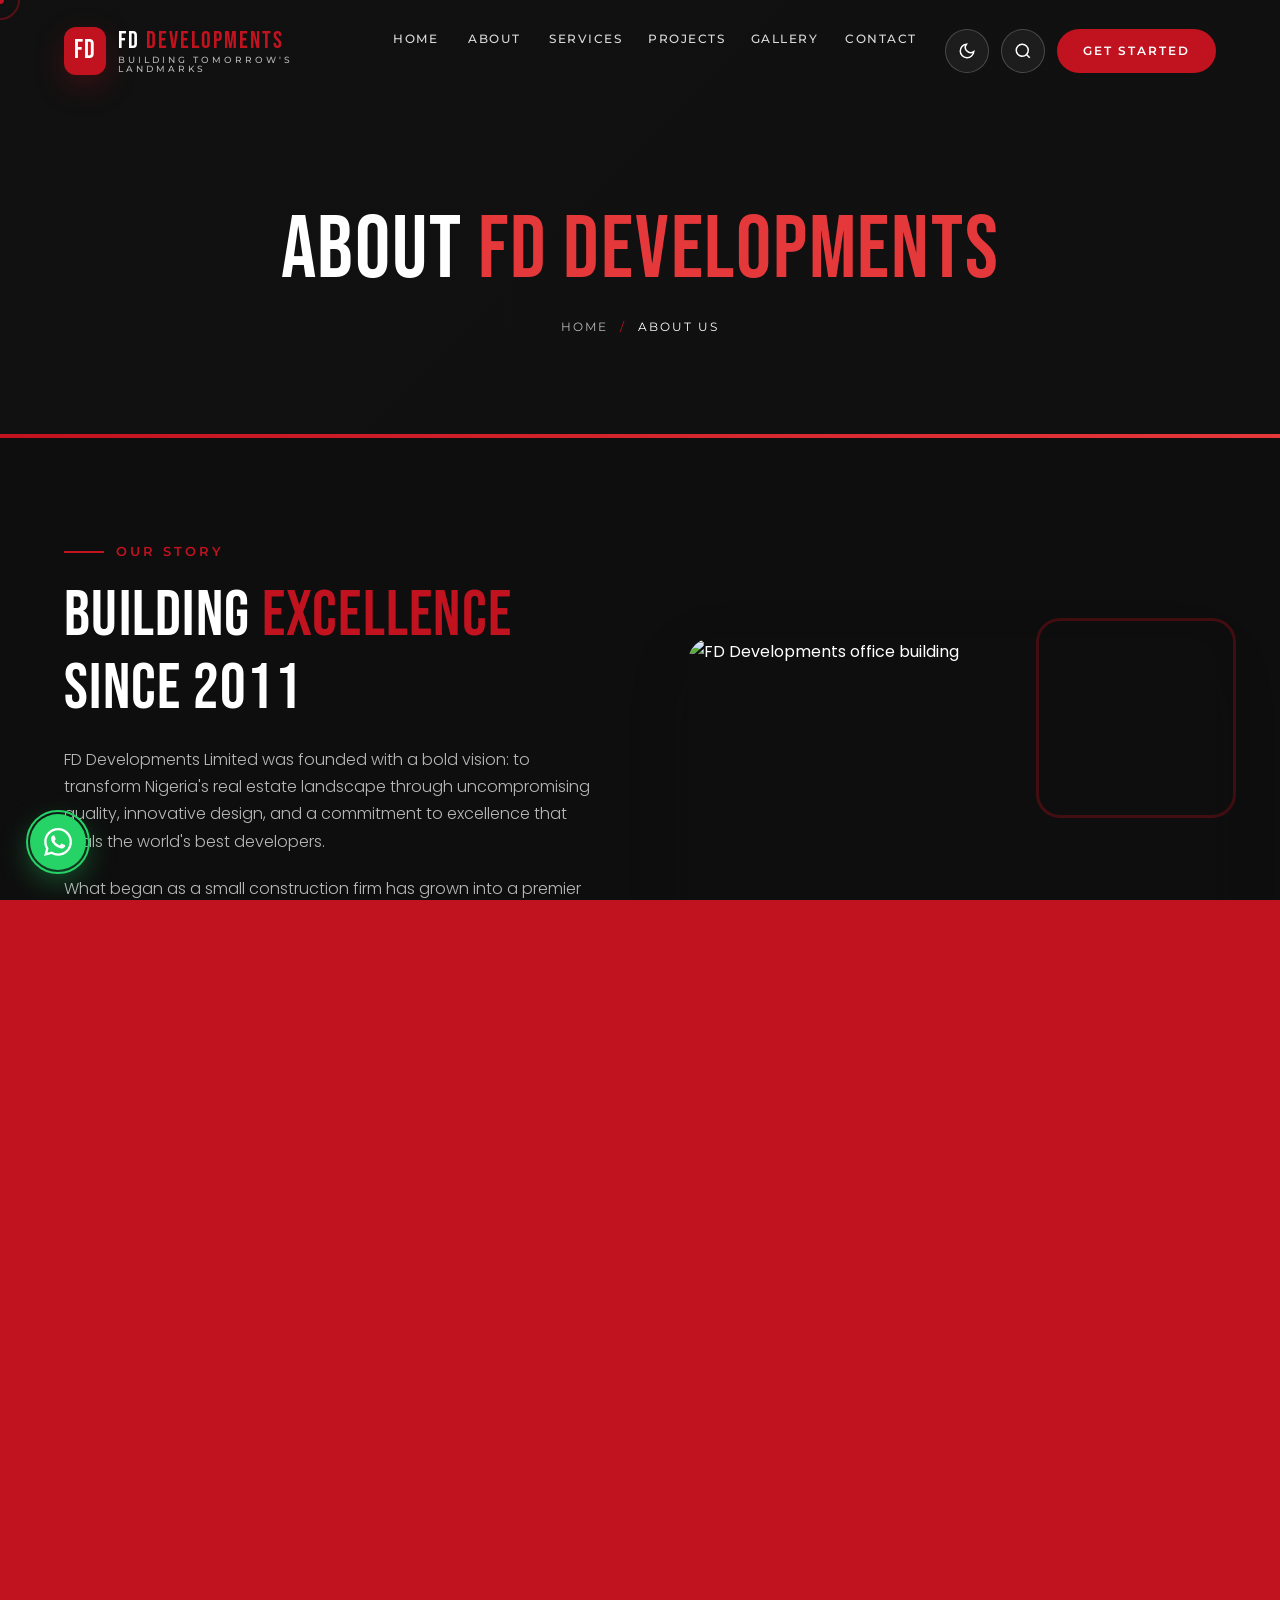
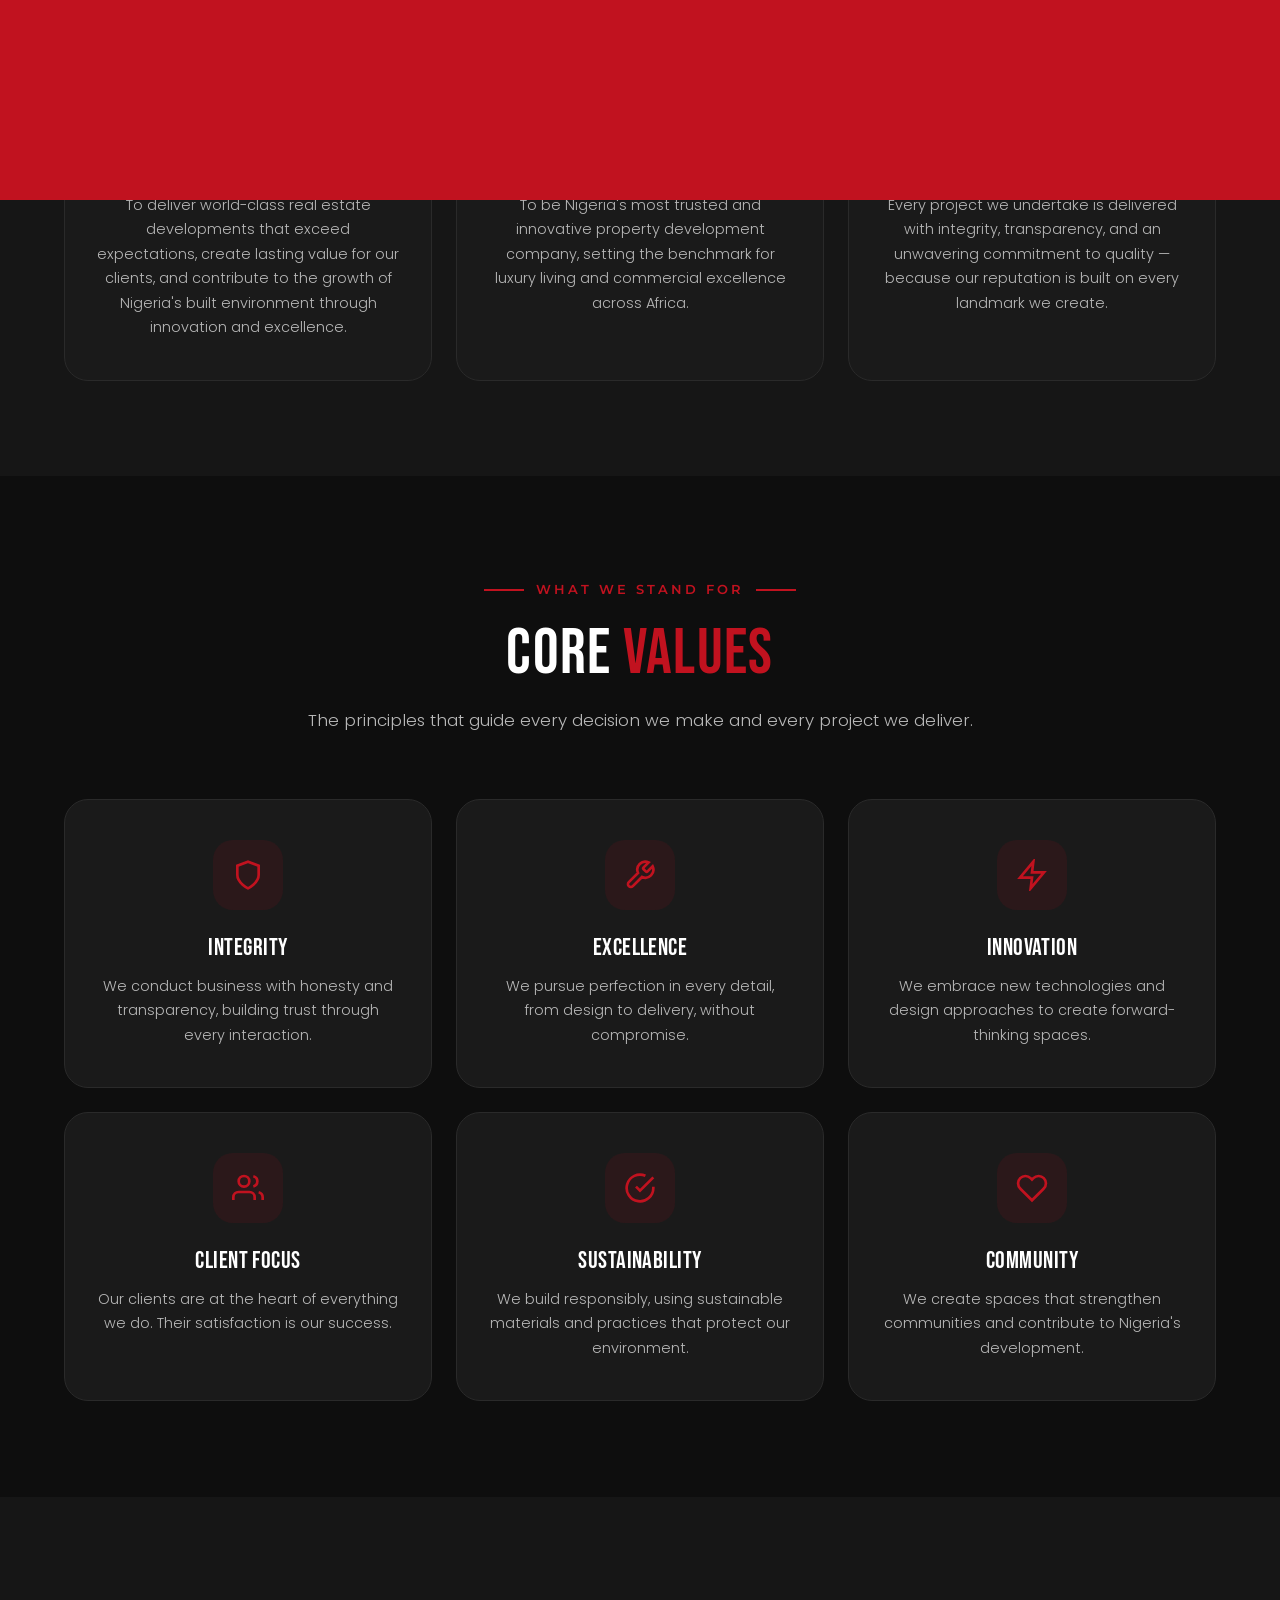
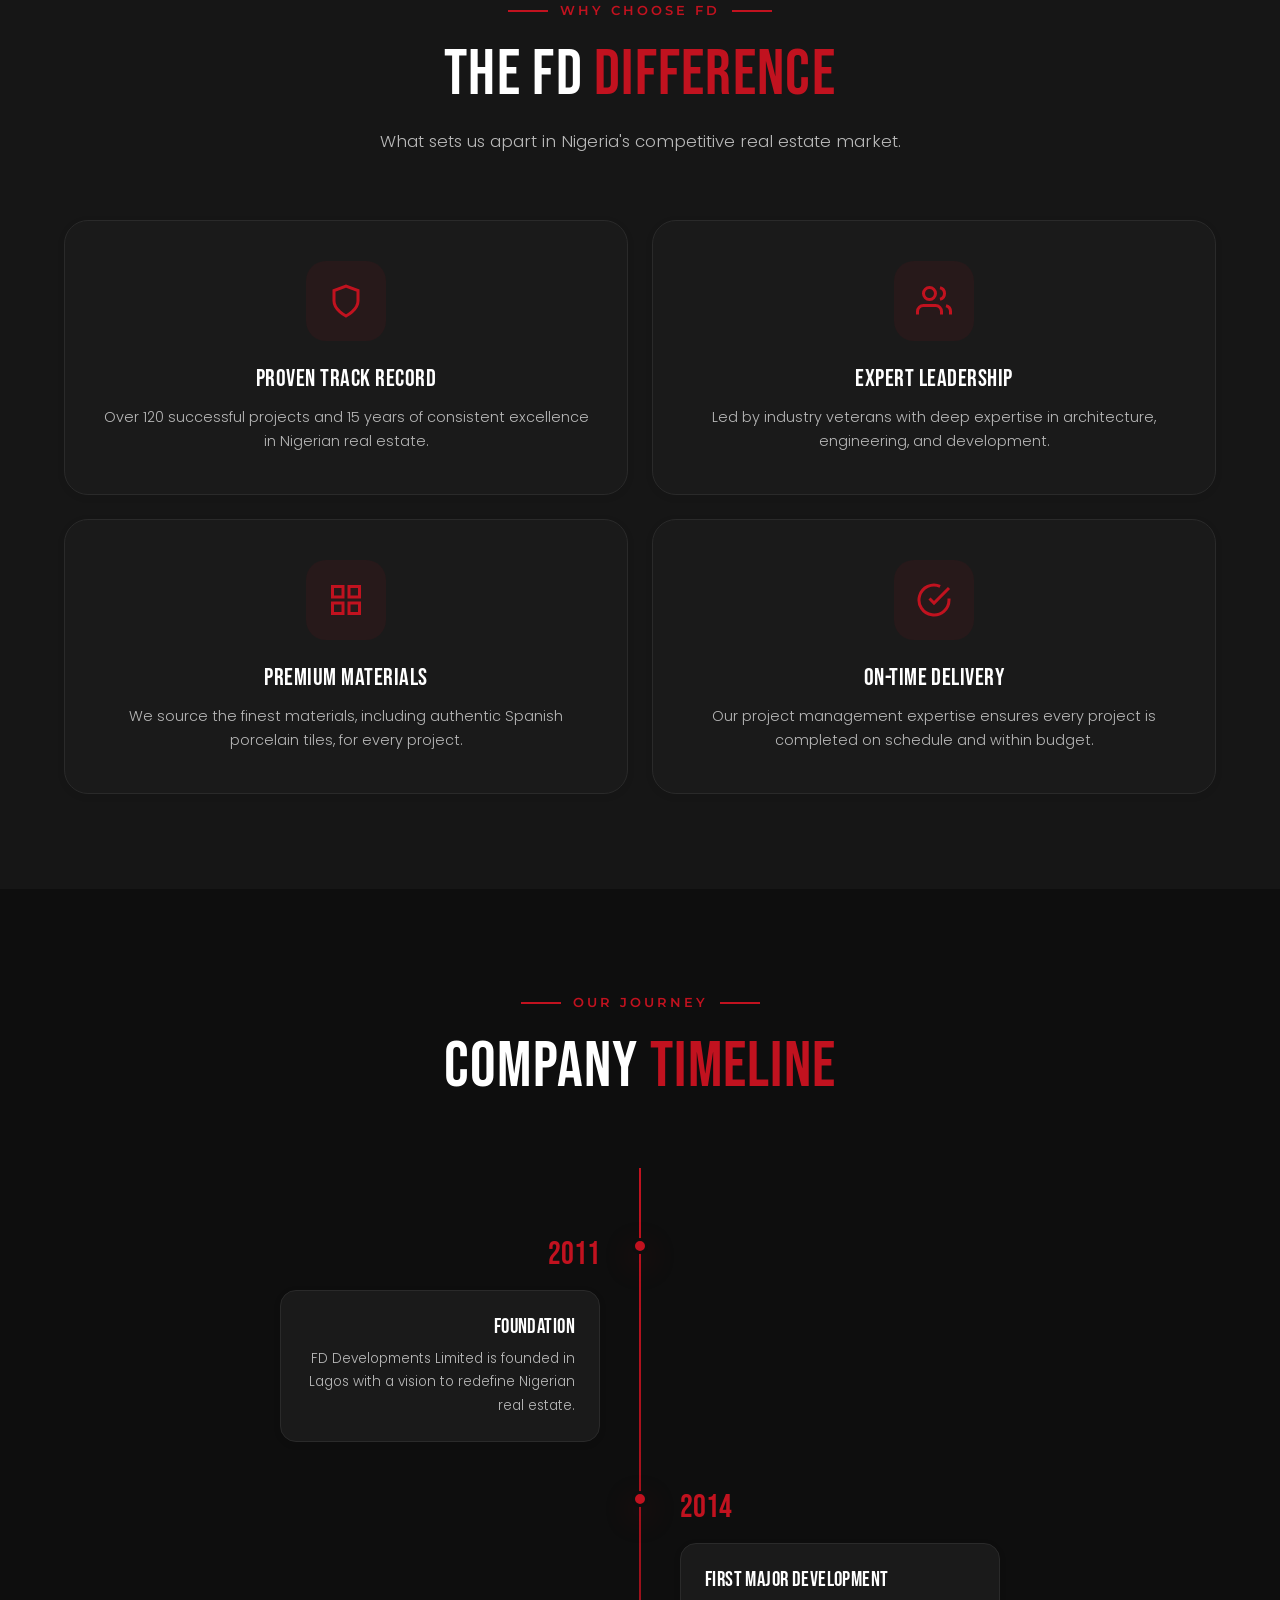
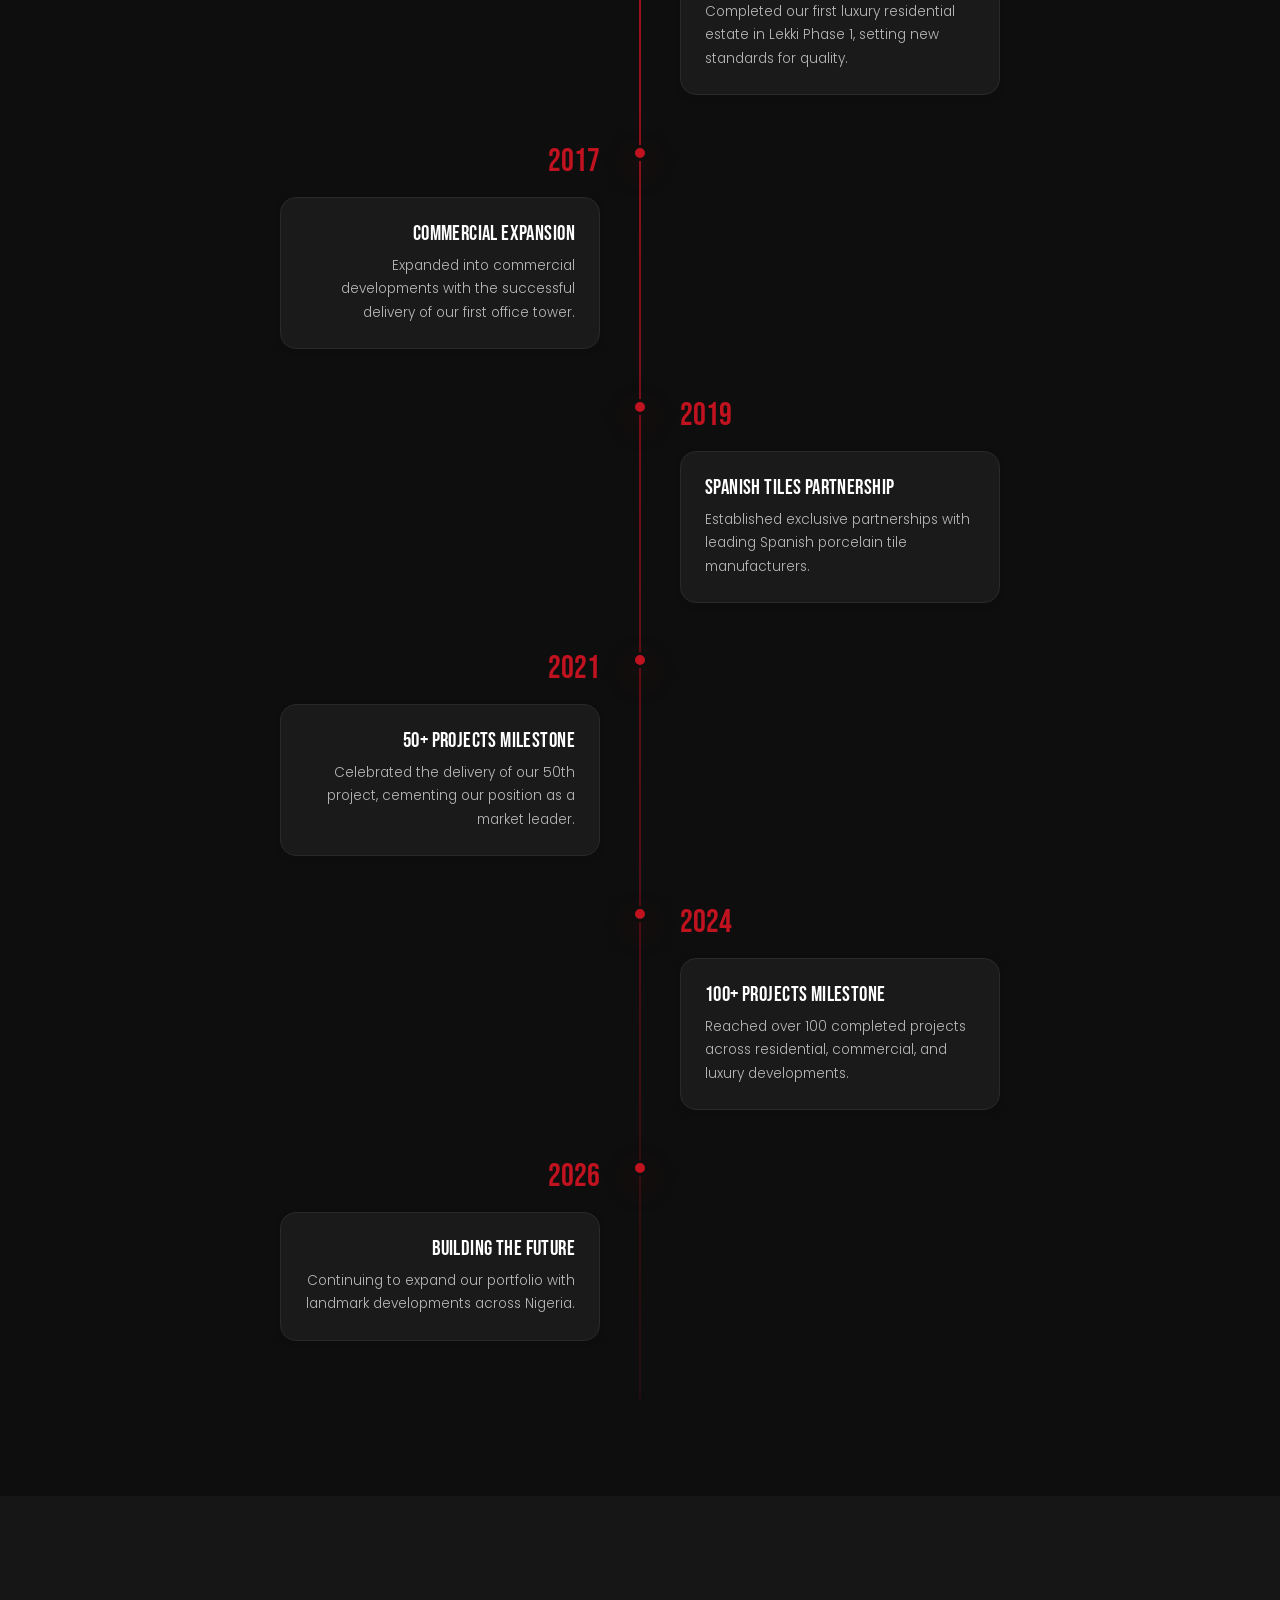
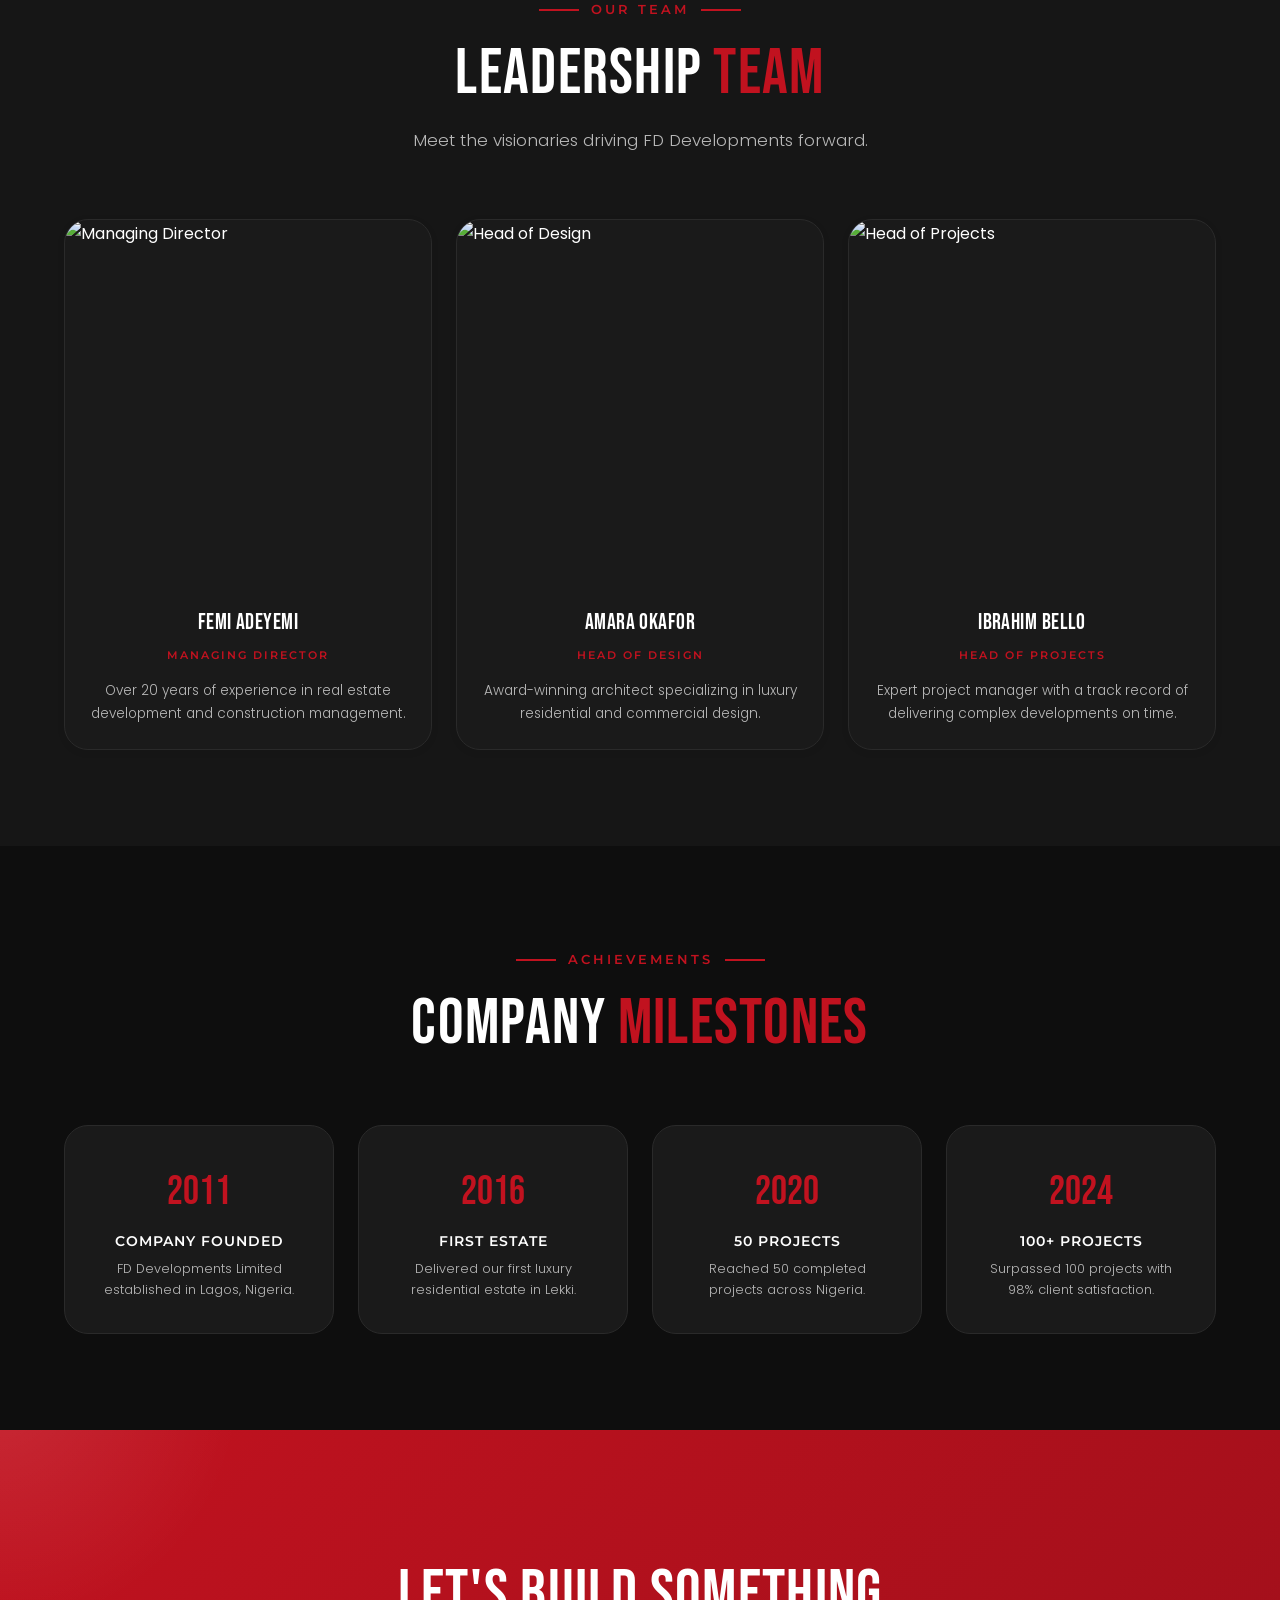
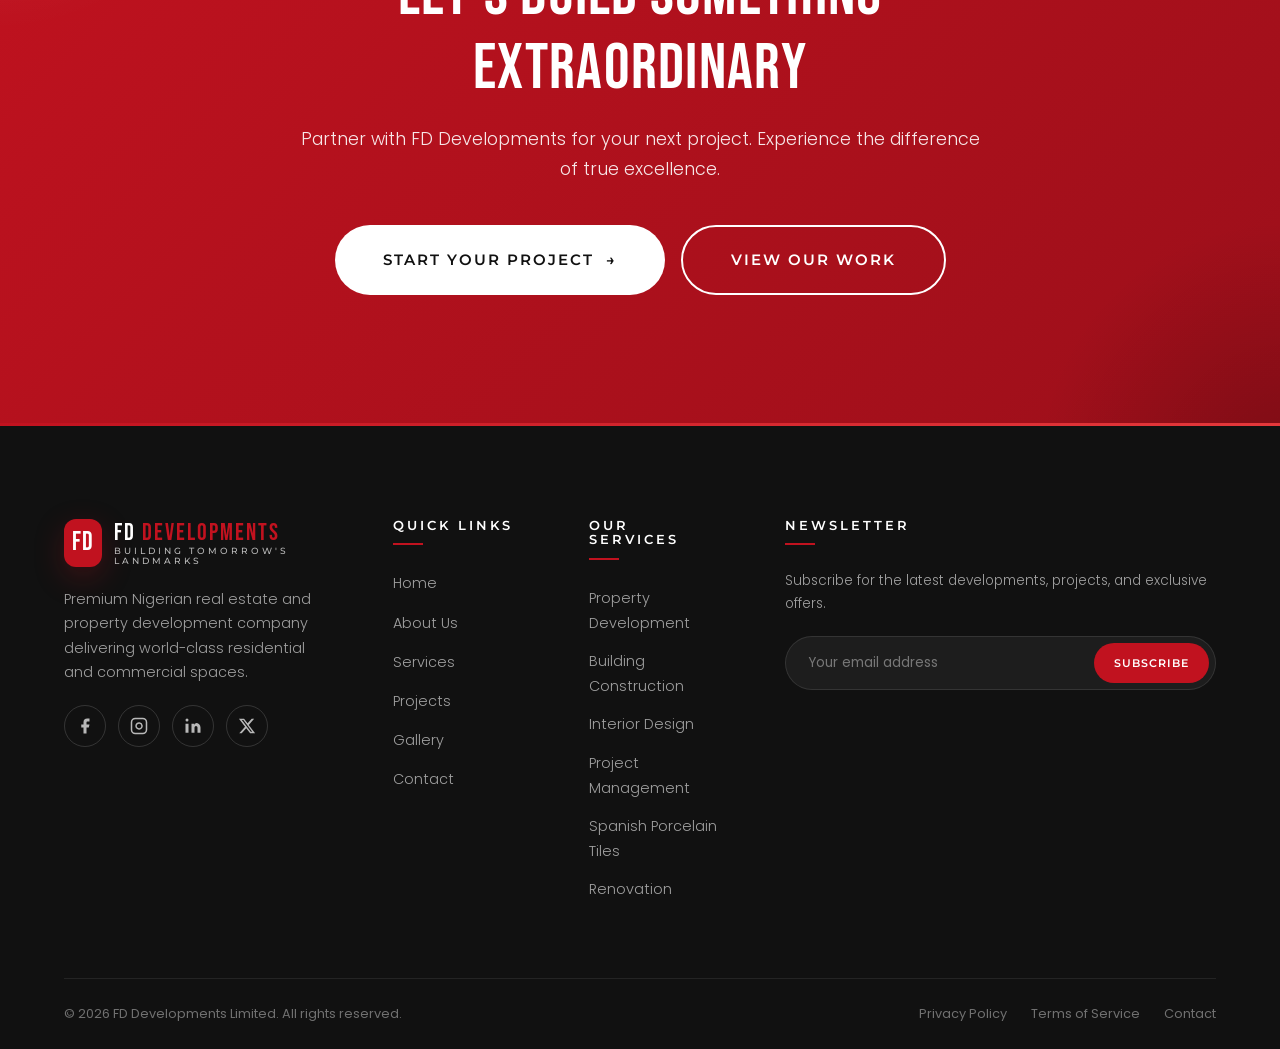
==== about.html @ 8e469288 "Add files via upload" ====
<!DOCTYPE html>
<html lang="en" data-theme="dark">
<head>
  <meta charset="UTF-8">
  <meta name="viewport" content="width=device-width, initial-scale=1.0">
  <meta name="description" content="About FD Developments Limited - Learn about our company story, mission, vision, core values, leadership team, and milestones in Nigerian real estate development.">
  <meta name="keywords" content="FD Developments, About Us, Nigerian Real Estate, Property Development Company, Leadership, Company History">
  <meta name="author" content="FD Developments Limited">
  <meta property="og:title" content="About Us | FD Developments Limited">
  <meta property="og:description" content="Discover the story behind FD Developments Limited - Building Tomorrow's Landmarks Today.">
  <meta property="og:type" content="website">
  <title>About Us | FD Developments Limited</title>

  <link rel="preconnect" href="https://fonts.googleapis.com">
  <link rel="preconnect" href="https://fonts.gstatic.com" crossorigin>
  <link href="https://fonts.googleapis.com/css2?family=Bebas+Neue&family=Poppins:wght@300;400;500;600&family=Montserrat:wght@500;600;700&display=swap" rel="stylesheet">

  <link rel="stylesheet" href="css/style.css">
  <link rel="stylesheet" href="css/animations.css">
  <link rel="stylesheet" href="css/responsive.css">

  <link rel="icon" type="image/svg+xml" href="data:image/svg+xml,<svg xmlns='http://www.w3.org/2000/svg' viewBox='0 0 100 100'><rect width='100' height='100' rx='20' fill='%23C1121F'/><text x='50' y='68' font-size='50' font-family='Arial' font-weight='bold' fill='white' text-anchor='middle'>FD</text></svg>">
</head>
<body>
  <a href="#main-content" class="skip-link">Skip to main content</a>

  <div class="loader" id="loader" aria-hidden="true">
    <div class="loader-logo">FD<span>.</span></div>
    <div class="loader-bar"></div>
    <div class="loader-text">Building Tomorrow's Landmarks</div>
  </div>

  <div class="cursor-dot" id="cursorDot"></div>
  <div class="cursor-ring" id="cursorRing"></div>
  <div class="scroll-progress" id="scrollProgress"></div>

  <div class="page-transition" id="pageTransition">
    <div class="page-transition-logo">FD<span style="color:#fff">.</span></div>
  </div>

  <!-- Navigation -->
  <nav class="navbar" id="navbar" aria-label="Main navigation">
    <div class="container navbar-inner">
      <a href="index.html" class="logo" aria-label="FD Developments Home">
        <div class="logo-mark">FD</div>
        <div class="logo-text">
          <strong>FD <span>DEVELOPMENTS</span></strong>
          <small>Building Tomorrow's Landmarks</small>
        </div>
      </a>
      <ul class="nav-menu" id="navMenu">
        <li><a href="index.html" class="nav-link">Home</a></li>
        <li><a href="about.html" class="nav-link active">About</a></li>
        <li class="has-megamenu">
          <a href="services.html" class="nav-link" id="servicesLink">Services</a>
          <div class="mega-menu" id="megaMenu">
            <div class="container">
              <div class="mega-menu-grid">
                <div class="mega-menu-links">
                  <div class="mega-menu-column">
                    <h4>Development</h4>
                    <ul>
                      <li><a href="services.html#property-development">Property Development</a></li>
                      <li><a href="services.html#building-construction">Building Construction</a></li>
                      <li><a href="services.html#real-estate">Real Estate Development</a></li>
                      <li><a href="services.html#project-management">Project Management</a></li>
                    </ul>
                  </div>
                  <div class="mega-menu-column">
                    <h4>Design & Finishing</h4>
                    <ul>
                      <li><a href="services.html#interior-design">Interior Design</a></li>
                      <li><a href="services.html#luxury-finishing">Luxury Finishing</a></li>
                      <li><a href="services.html#porcelain-tiles">Spanish Porcelain Tiles</a></li>
                      <li><a href="services.html#renovation">Renovation</a></li>
                    </ul>
                  </div>
                  <div class="mega-menu-column">
                    <h4>Property Types</h4>
                    <ul>
                      <li><a href="projects.html#residential">Residential Projects</a></li>
                      <li><a href="projects.html#commercial">Commercial Projects</a></li>
                      <li><a href="projects.html#luxury-homes">Luxury Homes</a></li>
                      <li><a href="projects.html#apartments">Apartments</a></li>
                    </ul>
                  </div>
                </div>
                <div class="mega-menu-featured">
                  <div>
                    <h3>Featured Development</h3>
                    <p>Discover our latest luxury residential project in Victoria Island, Lagos.</p>
                  </div>
                  <a href="projects.html" class="btn btn-primary btn-sm">View Projects</a>
                </div>
              </div>
            </div>
          </div>
        </li>
        <li><a href="projects.html" class="nav-link">Projects</a></li>
        <li><a href="gallery.html" class="nav-link">Gallery</a></li>
        <li><a href="contact.html" class="nav-link">Contact</a></li>
      </ul>
      <div class="nav-actions">
        <button class="nav-action-btn theme-toggle" id="themeToggle" aria-label="Toggle dark/light mode">
          <svg class="icon-moon" viewBox="0 0 24 24" fill="none" stroke="currentColor" stroke-width="2"><path d="M21 12.79A9 9 0 1 1 11.21 3 7 7 0 0 0 21 12.79z"/></svg>
          <svg class="icon-sun" viewBox="0 0 24 24" fill="none" stroke="currentColor" stroke-width="2"><circle cx="12" cy="12" r="5"/><line x1="12" y1="1" x2="12" y2="3"/><line x1="12" y1="21" x2="12" y2="23"/><line x1="4.22" y1="4.22" x2="5.64" y2="5.64"/><line x1="18.36" y1="18.36" x2="19.78" y2="19.78"/><line x1="1" y1="12" x2="3" y2="12"/><line x1="21" y1="12" x2="23" y2="12"/><line x1="4.22" y1="19.78" x2="5.64" y2="18.36"/><line x1="18.36" y1="5.64" x2="19.78" y2="4.22"/></svg>
        </button>
        <button class="nav-action-btn" id="searchToggle" aria-label="Search">
          <svg viewBox="0 0 24 24" fill="none" stroke="currentColor" stroke-width="2"><circle cx="11" cy="11" r="8"/><line x1="21" y1="21" x2="16.65" y2="16.65"/></svg>
        </button>
        <a href="contact.html" class="btn btn-primary btn-sm nav-cta">Get Started</a>
        <button class="mobile-menu-toggle" id="mobileMenuToggle" aria-label="Open menu">
          <span></span><span></span><span></span>
        </button>
      </div>
    </div>
  </nav>

  <!-- Mobile Menu -->
  <div class="mobile-menu" id="mobileMenu">
    <ul class="mobile-menu-links">
      <li><a href="index.html">Home</a></li>
      <li><a href="about.html" class="active">About</a></li>
      <li><a href="services.html">Services</a></li>
      <li><a href="projects.html">Projects</a></li>
      <li><a href="gallery.html">Gallery</a></li>
      <li><a href="contact.html">Contact</a></li>
    </ul>
    <div class="mobile-menu-footer">
      <div class="mobile-menu-social">
        <a href="#" aria-label="Facebook"><svg viewBox="0 0 24 24" fill="currentColor"><path d="M18 2h-3a5 5 0 0 0-5 5v3H7v4h3v8h4v-8h3l1-4h-4V7a1 1 0 0 1 1-1h3z"/></svg></a>
        <a href="#" aria-label="Instagram"><svg viewBox="0 0 24 24" fill="none" stroke="currentColor" stroke-width="2"><rect x="2" y="2" width="20" height="20" rx="5"/><path d="M16 11.37A4 4 0 1 1 12.63 8 4 4 0 0 1 16 11.37z"/><line x1="17.5" y1="6.5" x2="17.51" y2="6.5"/></svg></a>
        <a href="#" aria-label="LinkedIn"><svg viewBox="0 0 24 24" fill="currentColor"><path d="M16 8a6 6 0 0 1 6 6v7h-4v-7a2 2 0 0 0-2-2 2 2 0 0 0-2 2v7h-4V9h4v1.5A6 6 0 0 1 16 8z"/><rect x="2" y="9" width="4" height="12"/><circle cx="4" cy="4" r="2"/></svg></a>
        <a href="#" aria-label="X (Twitter)"><svg viewBox="0 0 24 24" fill="currentColor"><path d="M18.244 2.25h3.308l-7.227 8.26 8.502 11.24H16.17l-5.214-6.817L4.99 21.75H1.68l7.73-8.835L1.254 2.25H8.08l4.713 6.231zm-1.161 17.52h1.833L7.084 4.126H5.117z"/></svg></a>
      </div>
      <p class="mobile-menu-copy">© 2026 FD Developments Limited</p>
    </div>
  </div>

  <!-- Search Overlay -->
  <div class="search-overlay" id="searchOverlay">
    <button class="search-close" id="searchClose" aria-label="Close search">×</button>
    <div class="search-overlay-inner">
      <form class="search-form" role="search">
        <input type="search" placeholder="Search projects, services..." aria-label="Search">
        <button type="submit" aria-label="Submit search">
          <svg viewBox="0 0 24 24" fill="none" stroke="currentColor" stroke-width="2"><circle cx="11" cy="11" r="8"/><line x1="21" y1="21" x2="16.65" y2="16.65"/></svg>
        </button>
      </form>
      <p class="search-hint">Press ESC to close</p>
    </div>
  </div>

  <main id="main-content">
    <!-- Page Header -->
    <header class="page-header" style="background-image: url('https://images.unsplash.com/photo-1600596542815-ffad4c1539a9?w=1920&q=80');">
      <div class="container">
        <div class="page-header-content" data-animate="fade-up">
          <h1>About <span>FD Developments</span></h1>
          <nav class="breadcrumb" aria-label="Breadcrumb">
            <a href="index.html">Home</a>
            <span class="separator">/</span>
            <span class="current">About Us</span>
          </nav>
        </div>
      </div>
    </header>

    <!-- Company Story -->
    <section class="section" id="story">
      <div class="container">
        <div class="about-grid">
          <div class="about-content" data-animate="fade-right">
            <div class="section-eyebrow">Our Story</div>
            <h2>Building <span class="text-red">Excellence</span> Since 2011</h2>
            <p>
              FD Developments Limited was founded with a bold vision: to transform Nigeria's real estate landscape through uncompromising quality, innovative design, and a commitment to excellence that rivals the world's best developers.
            </p>
            <p>
              What began as a small construction firm has grown into a premier property development company, delivering over 120 projects across Nigeria. From luxury residential estates to commercial landmarks, we've built a reputation for creating spaces that inspire and endure.
            </p>
            <p>
              Today, FD Developments stands as a symbol of trust, quality, and architectural innovation — a company that doesn't just build structures, but builds the future of Nigerian living and working spaces.
            </p>
            <div class="about-features">
              <div class="about-feature">
                <div class="about-feature-icon">
                  <svg viewBox="0 0 24 24" fill="none" stroke="currentColor" stroke-width="2"><path d="M22 11.08V12a10 10 0 1 1-5.93-9.14"/><polyline points="22 4 12 14.01 9 11.01"/></svg>
                </div>
                Registered & Certified
              </div>
              <div class="about-feature">
                <div class="about-feature-icon">
                  <svg viewBox="0 0 24 24" fill="none" stroke="currentColor" stroke-width="2"><path d="M12 22s8-4 8-10V5l-8-3-8 3v7c0 6 8 10 8 10z"/></svg>
                </div>
                Fully Insured
              </div>
            </div>
          </div>
          <div class="about-image-wrap" data-animate="fade-left">
            <div class="about-image-accent"></div>
            <div class="about-image-main">
              <img src="https://images.unsplash.com/photo-1600607687939-ce8a6c25118c?w=800&q=80" alt="FD Developments office building" loading="lazy">
            </div>
            <div class="about-image-badge">
              <strong>120+</strong>
              <span>Projects Delivered</span>
            </div>
          </div>
        </div>
      </div>
    </section>

    <!-- Mission & Vision -->
    <section class="section section-alt" id="mission-vision">
      <div class="container">
        <div class="section-header center" data-animate="fade-up">
          <div class="section-eyebrow">Our Purpose</div>
          <h2 class="section-title">Mission & <span class="text-red">Vision</span></h2>
        </div>
        <div class="values-grid">
          <div class="value-card" data-animate="fade-up" data-delay="1">
            <div class="value-card-icon">
              <svg viewBox="0 0 24 24" fill="none" stroke="currentColor" stroke-width="2"><circle cx="12" cy="12" r="10"/><circle cx="12" cy="12" r="6"/><circle cx="12" cy="12" r="2"/></svg>
            </div>
            <h3>Our Mission</h3>
            <p>To deliver world-class real estate developments that exceed expectations, create lasting value for our clients, and contribute to the growth of Nigeria's built environment through innovation and excellence.</p>
          </div>
          <div class="value-card" data-animate="fade-up" data-delay="2">
            <div class="value-card-icon">
              <svg viewBox="0 0 24 24" fill="none" stroke="currentColor" stroke-width="2"><path d="M1 12s4-8 11-8 11 8 11 8-4 8-11 8-11-8-11-8z"/><circle cx="12" cy="12" r="3"/></svg>
            </div>
            <h3>Our Vision</h3>
            <p>To be Nigeria's most trusted and innovative property development company, setting the benchmark for luxury living and commercial excellence across Africa.</p>
          </div>
          <div class="value-card" data-animate="fade-up" data-delay="3">
            <div class="value-card-icon">
              <svg viewBox="0 0 24 24" fill="none" stroke="currentColor" stroke-width="2"><path d="M12 2L2 7l10 5 10-5-10-5z"/><path d="M2 17l10 5 10-5"/><path d="M2 12l10 5 10-5"/></svg>
            </div>
            <h3>Our Promise</h3>
            <p>Every project we undertake is delivered with integrity, transparency, and an unwavering commitment to quality — because our reputation is built on every landmark we create.</p>
          </div>
        </div>
      </div>
    </section>

    <!-- Core Values -->
    <section class="section" id="values">
      <div class="container">
        <div class="section-header center" data-animate="fade-up">
          <div class="section-eyebrow">What We Stand For</div>
          <h2 class="section-title">Core <span class="text-red">Values</span></h2>
          <p class="section-subtitle">The principles that guide every decision we make and every project we deliver.</p>
        </div>
        <div class="values-grid">
          <div class="value-card" data-animate="fade-up" data-delay="1">
            <div class="value-card-icon">
              <svg viewBox="0 0 24 24" fill="none" stroke="currentColor" stroke-width="2"><path d="M12 22s8-4 8-10V5l-8-3-8 3v7c0 6 8 10 8 10z"/></svg>
            </div>
            <h3>Integrity</h3>
            <p>We conduct business with honesty and transparency, building trust through every interaction.</p>
          </div>
          <div class="value-card" data-animate="fade-up" data-delay="2">
            <div class="value-card-icon">
              <svg viewBox="0 0 24 24" fill="none" stroke="currentColor" stroke-width="2"><path d="M14.7 6.3a1 1 0 0 0 0 1.4l1.6 1.6a1 1 0 0 0 1.4 0l3.77-3.77a6 6 0 0 1-7.94 7.94l-6.91 6.91a2.12 2.12 0 0 1-3-3l6.91-6.91a6 6 0 0 1 7.94-7.94l-3.76 3.76z"/></svg>
            </div>
            <h3>Excellence</h3>
            <p>We pursue perfection in every detail, from design to delivery, without compromise.</p>
          </div>
          <div class="value-card" data-animate="fade-up" data-delay="3">
            <div class="value-card-icon">
              <svg viewBox="0 0 24 24" fill="none" stroke="currentColor" stroke-width="2"><polygon points="13 2 3 14 12 14 11 22 21 10 12 10 13 2"/></svg>
            </div>
            <h3>Innovation</h3>
            <p>We embrace new technologies and design approaches to create forward-thinking spaces.</p>
          </div>
          <div class="value-card" data-animate="fade-up" data-delay="4">
            <div class="value-card-icon">
              <svg viewBox="0 0 24 24" fill="none" stroke="currentColor" stroke-width="2"><path d="M17 21v-2a4 4 0 0 0-4-4H5a4 4 0 0 0-4 4v2"/><circle cx="9" cy="7" r="4"/><path d="M23 21v-2a4 4 0 0 0-3-3.87"/><path d="M16 3.13a4 4 0 0 1 0 7.75"/></svg>
            </div>
            <h3>Client Focus</h3>
            <p>Our clients are at the heart of everything we do. Their satisfaction is our success.</p>
          </div>
          <div class="value-card" data-animate="fade-up" data-delay="5">
            <div class="value-card-icon">
              <svg viewBox="0 0 24 24" fill="none" stroke="currentColor" stroke-width="2"><path d="M22 11.08V12a10 10 0 1 1-5.93-9.14"/><polyline points="22 4 12 14.01 9 11.01"/></svg>
            </div>
            <h3>Sustainability</h3>
            <p>We build responsibly, using sustainable materials and practices that protect our environment.</p>
          </div>
          <div class="value-card" data-animate="fade-up" data-delay="6">
            <div class="value-card-icon">
              <svg viewBox="0 0 24 24" fill="none" stroke="currentColor" stroke-width="2"><path d="M20.84 4.61a5.5 5.5 0 0 0-7.78 0L12 5.67l-1.06-1.06a5.5 5.5 0 0 0-7.78 7.78l1.06 1.06L12 21.23l7.78-7.78 1.06-1.06a5.5 5.5 0 0 0 0-7.78z"/></svg>
            </div>
            <h3>Community</h3>
            <p>We create spaces that strengthen communities and contribute to Nigeria's development.</p>
          </div>
        </div>
      </div>
    </section>

    <!-- Why Choose FD -->
    <section class="section section-dark" id="why-fd">
      <div class="container">
        <div class="section-header center" data-animate="fade-up">
          <div class="section-eyebrow">Why Choose FD</div>
          <h2 class="section-title">The FD <span class="text-red">Difference</span></h2>
          <p class="section-subtitle">What sets us apart in Nigeria's competitive real estate market.</p>
        </div>
        <div class="why-grid">
          <div class="why-card" data-animate="fade-up" data-delay="1">
            <div class="why-card-icon">
              <svg viewBox="0 0 24 24" fill="none" stroke="currentColor" stroke-width="2"><path d="M12 22s8-4 8-10V5l-8-3-8 3v7c0 6 8 10 8 10z"/></svg>
            </div>
            <h3>Proven Track Record</h3>
            <p>Over 120 successful projects and 15 years of consistent excellence in Nigerian real estate.</p>
          </div>
          <div class="why-card" data-animate="fade-up" data-delay="2">
            <div class="why-card-icon">
              <svg viewBox="0 0 24 24" fill="none" stroke="currentColor" stroke-width="2"><path d="M17 21v-2a4 4 0 0 0-4-4H5a4 4 0 0 0-4 4v2"/><circle cx="9" cy="7" r="4"/><path d="M23 21v-2a4 4 0 0 0-3-3.87"/><path d="M16 3.13a4 4 0 0 1 0 7.75"/></svg>
            </div>
            <h3>Expert Leadership</h3>
            <p>Led by industry veterans with deep expertise in architecture, engineering, and development.</p>
          </div>
          <div class="why-card" data-animate="fade-up" data-delay="3">
            <div class="why-card-icon">
              <svg viewBox="0 0 24 24" fill="none" stroke="currentColor" stroke-width="2"><rect x="3" y="3" width="7" height="7"/><rect x="14" y="3" width="7" height="7"/><rect x="14" y="14" width="7" height="7"/><rect x="3" y="14" width="7" height="7"/></svg>
            </div>
            <h3>Premium Materials</h3>
            <p>We source the finest materials, including authentic Spanish porcelain tiles, for every project.</p>
          </div>
          <div class="why-card" data-animate="fade-up" data-delay="4">
            <div class="why-card-icon">
              <svg viewBox="0 0 24 24" fill="none" stroke="currentColor" stroke-width="2"><path d="M22 11.08V12a10 10 0 1 1-5.93-9.14"/><polyline points="22 4 12 14.01 9 11.01"/></svg>
            </div>
            <h3>On-Time Delivery</h3>
            <p>Our project management expertise ensures every project is completed on schedule and within budget.</p>
          </div>
        </div>
      </div>
    </section>

    <!-- Timeline -->
    <section class="section" id="timeline">
      <div class="container">
        <div class="section-header center" data-animate="fade-up">
          <div class="section-eyebrow">Our Journey</div>
          <h2 class="section-title">Company <span class="text-red">Timeline</span></h2>
        </div>
        <div class="timeline">
          <div class="timeline-item" data-animate="fade-right">
            <div class="timeline-dot"></div>
            <div class="timeline-year">2011</div>
            <div class="timeline-content">
              <h3>Foundation</h3>
              <p>FD Developments Limited is founded in Lagos with a vision to redefine Nigerian real estate.</p>
            </div>
          </div>
          <div class="timeline-item" data-animate="fade-left">
            <div class="timeline-dot"></div>
            <div class="timeline-year">2014</div>
            <div class="timeline-content">
              <h3>First Major Development</h3>
              <p>Completed our first luxury residential estate in Lekki Phase 1, setting new standards for quality.</p>
            </div>
          </div>
          <div class="timeline-item" data-animate="fade-right">
            <div class="timeline-dot"></div>
            <div class="timeline-year">2017</div>
            <div class="timeline-content">
              <h3>Commercial Expansion</h3>
              <p>Expanded into commercial developments with the successful delivery of our first office tower.</p>
            </div>
          </div>
          <div class="timeline-item" data-animate="fade-left">
            <div class="timeline-dot"></div>
            <div class="timeline-year">2019</div>
            <div class="timeline-content">
              <h3>Spanish Tiles Partnership</h3>
              <p>Established exclusive partnerships with leading Spanish porcelain tile manufacturers.</p>
            </div>
          </div>
          <div class="timeline-item" data-animate="fade-right">
            <div class="timeline-dot"></div>
            <div class="timeline-year">2021</div>
            <div class="timeline-content">
              <h3>50+ Projects Milestone</h3>
              <p>Celebrated the delivery of our 50th project, cementing our position as a market leader.</p>
            </div>
          </div>
          <div class="timeline-item" data-animate="fade-left">
            <div class="timeline-dot"></div>
            <div class="timeline-year">2024</div>
            <div class="timeline-content">
              <h3>100+ Projects Milestone</h3>
              <p>Reached over 100 completed projects across residential, commercial, and luxury developments.</p>
            </div>
          </div>
          <div class="timeline-item" data-animate="fade-right">
            <div class="timeline-dot"></div>
            <div class="timeline-year">2026</div>
            <div class="timeline-content">
              <h3>Building the Future</h3>
              <p>Continuing to expand our portfolio with landmark developments across Nigeria.</p>
            </div>
          </div>
        </div>
      </div>
    </section>

    <!-- Leadership -->
    <section class="section section-alt" id="leadership">
      <div class="container">
        <div class="section-header center" data-animate="fade-up">
          <div class="section-eyebrow">Our Team</div>
          <h2 class="section-title">Leadership <span class="text-red">Team</span></h2>
          <p class="section-subtitle">Meet the visionaries driving FD Developments forward.</p>
        </div>
        <div class="leadership-grid">
          <div class="leader-card" data-animate="fade-up" data-delay="1">
            <div class="leader-image">
              <img src="https://images.unsplash.com/photo-1560250097-0b93528c311a?w=600&q=80" alt="Managing Director" loading="lazy">
              <div class="leader-social">
                <a href="#" aria-label="LinkedIn"><svg viewBox="0 0 24 24" fill="currentColor"><path d="M16 8a6 6 0 0 1 6 6v7h-4v-7a2 2 0 0 0-2-2 2 2 0 0 0-2 2v7h-4V9h4v1.5A6 6 0 0 1 16 8z"/><rect x="2" y="9" width="4" height="12"/><circle cx="4" cy="4" r="2"/></svg></a>
                <a href="#" aria-label="Email"><svg viewBox="0 0 24 24" fill="none" stroke="currentColor" stroke-width="2"><path d="M4 4h16c1.1 0 2 .9 2 2v12c0 1.1-.9 2-2 2H4c-1.1 0-2-.9-2-2V6c0-1.1.9-2 2-2z"/><polyline points="22,6 12,13 2,6"/></svg></a>
              </div>
            </div>
            <div class="leader-info">
              <h3>Femi Adeyemi</h3>
              <span>Managing Director</span>
              <p>Over 20 years of experience in real estate development and construction management.</p>
            </div>
          </div>
          <div class="leader-card" data-animate="fade-up" data-delay="2">
            <div class="leader-image">
              <img src="https://images.unsplash.com/photo-1573496359142-b8d87734a5a2?w=600&q=80" alt="Head of Design" loading="lazy">
              <div class="leader-social">
                <a href="#" aria-label="LinkedIn"><svg viewBox="0 0 24 24" fill="currentColor"><path d="M16 8a6 6 0 0 1 6 6v7h-4v-7a2 2 0 0 0-2-2 2 2 0 0 0-2 2v7h-4V9h4v1.5A6 6 0 0 1 16 8z"/><rect x="2" y="9" width="4" height="12"/><circle cx="4" cy="4" r="2"/></svg></a>
                <a href="#" aria-label="Email"><svg viewBox="0 0 24 24" fill="none" stroke="currentColor" stroke-width="2"><path d="M4 4h16c1.1 0 2 .9 2 2v12c0 1.1-.9 2-2 2H4c-1.1 0-2-.9-2-2V6c0-1.1.9-2 2-2z"/><polyline points="22,6 12,13 2,6"/></svg></a>
              </div>
            </div>
            <div class="leader-info">
              <h3>Amara Okafor</h3>
              <span>Head of Design</span>
              <p>Award-winning architect specializing in luxury residential and commercial design.</p>
            </div>
          </div>
          <div class="leader-card" data-animate="fade-up" data-delay="3">
            <div class="leader-image">
              <img src="https://images.unsplash.com/photo-1472099645785-5658abf4ff4e?w=600&q=80" alt="Head of Projects" loading="lazy">
              <div class="leader-social">
                <a href="#" aria-label="LinkedIn"><svg viewBox="0 0 24 24" fill="currentColor"><path d="M16 8a6 6 0 0 1 6 6v7h-4v-7a2 2 0 0 0-2-2 2 2 0 0 0-2 2v7h-4V9h4v1.5A6 6 0 0 1 16 8z"/><rect x="2" y="9" width="4" height="12"/><circle cx="4" cy="4" r="2"/></svg></a>
                <a href="#" aria-label="Email"><svg viewBox="0 0 24 24" fill="none" stroke="currentColor" stroke-width="2"><path d="M4 4h16c1.1 0 2 .9 2 2v12c0 1.1-.9 2-2 2H4c-1.1 0-2-.9-2-2V6c0-1.1.9-2 2-2z"/><polyline points="22,6 12,13 2,6"/></svg></a>
              </div>
            </div>
            <div class="leader-info">
              <h3>Ibrahim Bello</h3>
              <span>Head of Projects</span>
              <p>Expert project manager with a track record of delivering complex developments on time.</p>
            </div>
          </div>
        </div>
      </div>
    </section>

    <!-- Milestones -->
    <section class="section" id="milestones">
      <div class="container">
        <div class="section-header center" data-animate="fade-up">
          <div class="section-eyebrow">Achievements</div>
          <h2 class="section-title">Company <span class="text-red">Milestones</span></h2>
        </div>
        <div class="milestones-grid">
          <div class="milestone-card" data-animate="fade-up" data-delay="1">
            <div class="milestone-year">2011</div>
            <h4>Company Founded</h4>
            <p>FD Developments Limited established in Lagos, Nigeria.</p>
          </div>
          <div class="milestone-card" data-animate="fade-up" data-delay="2">
            <div class="milestone-year">2016</div>
            <h4>First Estate</h4>
            <p>Delivered our first luxury residential estate in Lekki.</p>
          </div>
          <div class="milestone-card" data-animate="fade-up" data-delay="3">
            <div class="milestone-year">2020</div>
            <h4>50 Projects</h4>
            <p>Reached 50 completed projects across Nigeria.</p>
          </div>
          <div class="milestone-card" data-animate="fade-up" data-delay="4">
            <div class="milestone-year">2024</div>
            <h4>100+ Projects</h4>
            <p>Surpassed 100 projects with 98% client satisfaction.</p>
          </div>
        </div>
      </div>
    </section>

    <!-- CTA -->
    <section class="cta-section" id="cta">
      <div class="container">
        <div class="cta-content" data-animate="fade-up">
          <h2>Let's Build Something <span style="color:#fff">Extraordinary</span></h2>
          <p>Partner with FD Developments for your next project. Experience the difference of true excellence.</p>
          <div class="cta-actions">
            <a href="contact.html" class="btn btn-white btn-lg btn-shine">Start Your Project <span class="btn-icon">→</span></a>
            <a href="projects.html" class="btn btn-outline btn-lg">View Our Work</a>
          </div>
        </div>
      </div>
    </section>
  </main>

  <!-- Footer -->
  <footer class="footer" role="contentinfo">
    <div class="container">
      <div class="footer-top">
        <div class="footer-brand">
          <a href="index.html" class="logo">
            <div class="logo-mark">FD</div>
            <div class="logo-text">
              <strong>FD <span>DEVELOPMENTS</span></strong>
              <small>Building Tomorrow's Landmarks</small>
            </div>
          </a>
          <p>Premium Nigerian real estate and property development company delivering world-class residential and commercial spaces.</p>
          <div class="footer-social">
            <a href="#" aria-label="Facebook"><svg viewBox="0 0 24 24" fill="currentColor"><path d="M18 2h-3a5 5 0 0 0-5 5v3H7v4h3v8h4v-8h3l1-4h-4V7a1 1 0 0 1 1-1h3z"/></svg></a>
            <a href="#" aria-label="Instagram"><svg viewBox="0 0 24 24" fill="none" stroke="currentColor" stroke-width="2"><rect x="2" y="2" width="20" height="20" rx="5"/><path d="M16 11.37A4 4 0 1 1 12.63 8 4 4 0 0 1 16 11.37z"/><line x1="17.5" y1="6.5" x2="17.51" y2="6.5"/></svg></a>
            <a href="#" aria-label="LinkedIn"><svg viewBox="0 0 24 24" fill="currentColor"><path d="M16 8a6 6 0 0 1 6 6v7h-4v-7a2 2 0 0 0-2-2 2 2 0 0 0-2 2v7h-4V9h4v1.5A6 6 0 0 1 16 8z"/><rect x="2" y="9" width="4" height="12"/><circle cx="4" cy="4" r="2"/></svg></a>
            <a href="#" aria-label="X (Twitter)"><svg viewBox="0 0 24 24" fill="currentColor"><path d="M18.244 2.25h3.308l-7.227 8.26 8.502 11.24H16.17l-5.214-6.817L4.99 21.75H1.68l7.73-8.835L1.254 2.25H8.08l4.713 6.231zm-1.161 17.52h1.833L7.084 4.126H5.117z"/></svg></a>
          </div>
        </div>
        <div>
          <h4>Quick Links</h4>
          <ul class="footer-links">
            <li><a href="index.html">Home</a></li>
            <li><a href="about.html">About Us</a></li>
            <li><a href="services.html">Services</a></li>
            <li><a href="projects.html">Projects</a></li>
            <li><a href="gallery.html">Gallery</a></li>
            <li><a href="contact.html">Contact</a></li>
          </ul>
        </div>
        <div>
          <h4>Our Services</h4>
          <ul class="footer-links">
            <li><a href="services.html">Property Development</a></li>
            <li><a href="services.html">Building Construction</a></li>
            <li><a href="services.html">Interior Design</a></li>
            <li><a href="services.html">Project Management</a></li>
            <li><a href="services.html">Spanish Porcelain Tiles</a></li>
            <li><a href="services.html">Renovation</a></li>
          </ul>
        </div>
        <div class="footer-newsletter">
          <h4>Newsletter</h4>
          <p>Subscribe for the latest developments, projects, and exclusive offers.</p>
          <form class="newsletter-form" id="newsletterForm">
            <input type="email" placeholder="Your email address" aria-label="Email address" required>
            <button type="submit">Subscribe</button>
          </form>
        </div>
      </div>
      <div class="footer-bottom">
        <p>© 2026 FD Developments Limited. All rights reserved.</p>
        <div class="footer-bottom-links">
          <a href="#">Privacy Policy</a>
          <a href="#">Terms of Service</a>
          <a href="contact.html">Contact</a>
        </div>
      </div>
    </div>
  </footer>

  <!-- Floating Buttons -->
  <a href="https://wa.me/2347062518433" class="whatsapp-btn" target="_blank" rel="noopener" aria-label="Chat on WhatsApp">
    <svg viewBox="0 0 24 24" fill="currentColor"><path d="M17.472 14.382c-.297-.149-1.758-.867-2.03-.967-.273-.099-.471-.148-.67.15-.197.297-.767.966-.94 1.164-.173.199-.347.223-.644.075-.297-.15-1.255-.463-2.39-1.475-.883-.788-1.48-1.761-1.653-2.059-.173-.297-.018-.458.13-.606.134-.133.298-.347.446-.52.149-.174.198-.298.298-.497.099-.198.05-.371-.025-.52-.075-.149-.669-1.612-.916-2.207-.242-.579-.487-.5-.669-.51-.173-.008-.371-.01-.57-.01-.198 0-.52.074-.792.372-.272.297-1.04 1.016-1.04 2.479 0 1.462 1.065 2.875 1.213 3.074.149.198 2.096 3.2 5.077 4.487.709.306 1.262.489 1.694.625.712.227 1.36.195 1.871.118.571-.085 1.758-.719 2.006-1.413.248-.694.248-1.289.173-1.413-.074-.124-.272-.198-.57-.347m-5.421 7.403h-.004a9.87 9.87 0 01-5.031-1.378l-.361-.214-3.741.982.998-3.648-.235-.374a9.86 9.86 0 01-1.51-5.26c.001-5.45 4.436-9.884 9.888-9.884 2.64 0 5.122 1.03 6.988 2.898a9.825 9.825 0 012.893 6.994c-.003 5.45-4.437 9.884-9.885 9.884m8.413-18.297A11.815 11.815 0 0012.05 0C5.495 0 .16 5.335.157 11.892c0 2.096.547 4.142 1.588 5.945L.057 24l6.305-1.654a11.882 11.882 0 005.683 1.448h.005c6.554 0 11.89-5.335 11.893-11.893a11.821 11.821 0 00-3.48-8.413z"/></svg>
  </a>

  <button class="scroll-top-btn" id="scrollTopBtn" aria-label="Scroll to top">
    <svg viewBox="0 0 24 24" fill="none" stroke="currentColor" stroke-width="2"><polyline points="18 15 12 9 6 15"/></svg>
  </button>

  <!-- Newsletter Popup -->
  <div class="newsletter-popup" id="newsletterPopup">
    <button class="newsletter-popup-close" id="newsletterPopupClose" aria-label="Close newsletter popup">×</button>
    <h4>Stay Updated</h4>
    <p>Get the latest property developments and exclusive offers.</p>
    <form class="newsletter-form" id="popupNewsletterForm">
      <input type="email" placeholder="Your email" aria-label="Email address" required>
      <button type="submit">Join</button>
    </form>
  </div>

  <!-- JavaScript -->
  <script src="js/main.js"></script>
  <script src="js/navigation.js"></script>
  <script src="js/animations.js"></script>
  <script src="js/slider.js"></script>
  <script src="js/gallery.js"></script>
  <script src="js/contact.js"></script>
</body>
</html>
---- css/style.css ----
/* ============================================
   FD DEVELOPMENTS LIMITED
   Premium Corporate Website
   Core Design System
   ============================================ */

:root {
  /* Brand Colors */
  --primary-red: #C1121F;
  --primary-red-dark: #9C0F1A;
  --primary-red-light: #E5383B;
  --black: #111111;
  --black-light: #1A1A1A;
  --white: #FFFFFF;
  --light-gray: #F5F5F5;
  --accent: #EAEAEA;
  --dark-section: #161616;
  --dark-card: #1E1E1E;

  /* Typography */
  --font-heading: 'Bebas Neue', sans-serif;
  --font-body: 'Poppins', sans-serif;
  --font-button: 'Montserrat', sans-serif;

  /* Spacing */
  --space-xs: 0.5rem;
  --space-sm: 1rem;
  --space-md: 2rem;
  --space-lg: 4rem;
  --space-xl: 6rem;
  --space-2xl: 8rem;

  /* Effects */
  --shadow-sm: 0 2px 8px rgba(17, 17, 17, 0.06);
  --shadow-md: 0 8px 30px rgba(17, 17, 17, 0.12);
  --shadow-lg: 0 20px 60px rgba(17, 17, 17, 0.18);
  --shadow-red: 0 10px 30px rgba(193, 18, 31, 0.25);
  --glass-bg: rgba(255, 255, 255, 0.08);
  --glass-border: rgba(255, 255, 255, 0.15);
  --radius-sm: 8px;
  --radius-md: 16px;
  --radius-lg: 24px;
  --radius-xl: 32px;
  --radius-full: 9999px;

  /* Transitions */
  --transition-fast: 0.3s cubic-bezier(0.25, 0.46, 0.45, 0.94);
  --transition-medium: 0.5s cubic-bezier(0.22, 1, 0.36, 1);
  --transition-slow: 0.8s cubic-bezier(0.22, 1, 0.36, 1);

  /* Layout */
  --container-max: 1320px;
  --header-height: 88px;
}

/* Light/Dark Mode */
[data-theme="light"] {
  --bg-primary: var(--white);
  --bg-secondary: var(--light-gray);
  --bg-tertiary: var(--accent);
  --text-primary: var(--black);
  --text-secondary: #444444;
  --text-muted: #777777;
  --card-bg: var(--white);
  --border-color: #E8E8E8;
  --hero-overlay: rgba(0, 0, 0, 0.55);
  --glass-bg: rgba(255, 255, 255, 0.75);
  --glass-border: rgba(17, 17, 17, 0.1);
}

[data-theme="dark"] {
  --bg-primary: #0E0E0E;
  --bg-secondary: #161616;
  --bg-tertiary: #1E1E1E;
  --text-primary: var(--white);
  --text-secondary: #B8B8B8;
  --text-muted: #888888;
  --card-bg: #1A1A1A;
  --border-color: #2A2A2A;
  --hero-overlay: rgba(0, 0, 0, 0.65);
}

/* ============================================
   RESET & BASE
   ============================================ */

*, *::before, *::after {
  margin: 0;
  padding: 0;
  box-sizing: border-box;
}

html {
  scroll-behavior: smooth;
  -webkit-font-smoothing: antialiased;
  -moz-osx-font-smoothing: grayscale;
  scroll-padding-top: var(--header-height);
}

body {
  font-family: var(--font-body);
  font-size: 16px;
  line-height: 1.7;
  color: var(--text-primary);
  background-color: var(--bg-primary);
  overflow-x: hidden;
  transition: background-color 0.4s ease, color 0.4s ease;
}

body.no-scroll {
  overflow: hidden;
}

img {
  max-width: 100%;
  height: auto;
  display: block;
}

a {
  text-decoration: none;
  color: inherit;
  transition: color var(--transition-fast);
}

a:hover {
  color: var(--primary-red);
}

ul, ol {
  list-style: none;
}

button {
  font-family: inherit;
  border: none;
  background: none;
  cursor: pointer;
  color: inherit;
}

input, textarea, select {
  font-family: inherit;
  font-size: inherit;
  color: inherit;
}

h1, h2, h3, h4, h5, h6 {
  font-family: var(--font-heading);
  font-weight: 400;
  line-height: 1.15;
  letter-spacing: 0.02em;
  color: var(--text-primary);
}

h1 {
  font-size: clamp(3.5rem, 8vw, 6.5rem);
}

h2 {
  font-size: clamp(2.5rem, 5vw, 4.2rem);
}

h3 {
  font-size: clamp(1.5rem, 3vw, 2.2rem);
}

h4 {
  font-size: 1.4rem;
}

h5 {
  font-size: 1.15rem;
}

h6 {
  font-size: 1rem;
}

::selection {
  background: var(--primary-red);
  color: var(--white);
}

::-webkit-scrollbar {
  width: 10px;
}

::-webkit-scrollbar-track {
  background: var(--bg-secondary);
}

::-webkit-scrollbar-thumb {
  background: var(--primary-red);
  border-radius: 5px;
}

::-webkit-scrollbar-thumb:hover {
  background: var(--primary-red-dark);
}

/* ============================================
   UTILITIES & LAYOUT
   ============================================ */

.container {
  max-width: var(--container-max);
  margin: 0 auto;
  padding: 0 24px;
}

.section {
  padding: var(--space-xl) 0;
}

.section-alt {
  background-color: var(--bg-secondary);
}

.section-dark {
  background-color: var(--dark-section);
  color: var(--white);
}

.section-sm {
  padding: var(--space-lg) 0;
}

.text-red {
  color: var(--primary-red);
}

.text-center {
  text-align: center;
}

.text-white {
  color: var(--white);
}

.section-header {
  margin-bottom: var(--space-lg);
  max-width: 700px;
}

.section-header.center {
  margin-left: auto;
  margin-right: auto;
  text-align: center;
}

.section-eyebrow {
  display: inline-flex;
  align-items: center;
  gap: 12px;
  font-family: var(--font-button);
  font-size: 0.8rem;
  font-weight: 600;
  letter-spacing: 3px;
  text-transform: uppercase;
  color: var(--primary-red);
  margin-bottom: 16px;
}

.section-eyebrow::before {
  content: '';
  width: 40px;
  height: 2px;
  background: var(--primary-red);
  display: inline-block;
}

.section-header.center .section-eyebrow::after {
  content: '';
  width: 40px;
  height: 2px;
  background: var(--primary-red);
  display: inline-block;
}

.section-title {
  font-size: clamp(2.5rem, 5vw, 4rem);
  margin-bottom: 16px;
  text-transform: uppercase;
}

.section-subtitle {
  color: var(--text-secondary);
  font-size: 1.05rem;
  font-weight: 300;
}

.section-dark .section-subtitle,
.section-dark .text-secondary {
  color: #B8B8B8;
}

/* ============================================
   BUTTONS
   ============================================ */

.btn {
  display: inline-flex;
  align-items: center;
  justify-content: center;
  gap: 12px;
  padding: 16px 36px;
  font-family: var(--font-button);
  font-size: 0.85rem;
  font-weight: 600;
  letter-spacing: 2px;
  text-transform: uppercase;
  border-radius: var(--radius-full);
  cursor: pointer;
  transition: all var(--transition-medium);
  position: relative;
  overflow: hidden;
  z-index: 1;
  white-space: nowrap;
}

.btn::before {
  content: '';
  position: absolute;
  top: 0;
  left: -100%;
  width: 100%;
  height: 100%;
  background: rgba(255, 255, 255, 0.15);
  transition: left 0.5s cubic-bezier(0.22, 1, 0.36, 1);
  z-index: -1;
}

.btn:hover::before {
  left: 100%;
}

.btn-primary {
  background: var(--primary-red);
  color: var(--white);
}

.btn-primary:hover {
  background: var(--primary-red-dark);
  color: var(--white);
  transform: translateY(-3px);
  box-shadow: var(--shadow-red);
}

.btn-outline {
  border: 2px solid var(--white);
  color: var(--white);
  background: transparent;
}

.btn-outline:hover {
  background: var(--white);
  color: var(--black);
  transform: translateY(-3px);
  box-shadow: 0 10px 30px rgba(255, 255, 255, 0.2);
}

.btn-outline-dark {
  border: 2px solid var(--primary-red);
  color: var(--primary-red);
  background: transparent;
}

.btn-outline-dark:hover {
  background: var(--primary-red);
  color: var(--white);
  transform: translateY(-3px);
  box-shadow: var(--shadow-red);
}

.btn-white {
  background: var(--white);
  color: var(--black);
}

.btn-white:hover {
  background: var(--accent);
  color: var(--black);
  transform: translateY(-3px);
  box-shadow: 0 15px 35px rgba(255, 255, 255, 0.25);
}

.btn-sm {
  padding: 12px 26px;
  font-size: 0.75rem;
}

.btn-lg {
  padding: 20px 48px;
  font-size: 0.95rem;
}

.btn-block {
  width: 100%;
}

.btn .btn-icon {
  transition: transform var(--transition-medium);
}

.btn:hover .btn-icon {
  transform: translateX(6px);
}

/* ============================================
   LOADING SCREEN
   ============================================ */

.loader {
  position: fixed;
  inset: 0;
  background: var(--black);
  display: flex;
  flex-direction: column;
  align-items: center;
  justify-content: center;
  z-index: 10000;
  transition: opacity 0.8s ease, visibility 0.8s ease;
}

.loader.hidden {
  opacity: 0;
  visibility: hidden;
  pointer-events: none;
}

.loader-logo {
  font-family: var(--font-heading);
  font-size: 3.5rem;
  color: var(--white);
  letter-spacing: 4px;
  margin-bottom: 24px;
  animation: pulse-logo 2s ease-in-out infinite;
}

.loader-logo span {
  color: var(--primary-red);
}

.loader-bar {
  width: 220px;
  height: 3px;
  background: rgba(255, 255, 255, 0.1);
  border-radius: 3px;
  overflow: hidden;
  position: relative;
}

.loader-bar::after {
  content: '';
  position: absolute;
  top: 0;
  left: -100%;
  width: 100%;
  height: 100%;
  background: var(--primary-red);
  animation: loader-progress 2s ease-in-out infinite;
}

.loader-text {
  margin-top: 24px;
  font-family: var(--font-button);
  font-size: 0.7rem;
  letter-spacing: 4px;
  text-transform: uppercase;
  color: rgba(255, 255, 255, 0.5);
}

@keyframes pulse-logo {
  0%, 100% { opacity: 1; transform: scale(1); }
  50% { opacity: 0.7; transform: scale(0.97); }
}

@keyframes loader-progress {
  0% { left: -100%; }
  100% { left: 100%; }
}

/* ============================================
   CUSTOM CURSOR
   ============================================ */

.cursor-dot,
.cursor-ring {
  position: fixed;
  border-radius: 50%;
  pointer-events: none;
  z-index: 9999;
  transform: translate(-50%, -50%);
}

.cursor-dot {
  width: 8px;
  height: 8px;
  background: var(--primary-red);
  transition: opacity 0.3s ease;
}

.cursor-ring {
  width: 40px;
  height: 40px;
  border: 2px solid rgba(193, 18, 31, 0.4);
  transition: width 0.3s ease, height 0.3s ease, border-color 0.3s ease, opacity 0.3s ease;
}

.cursor-ring.active {
  width: 65px;
  height: 65px;
  border-color: var(--primary-red);
}

.cursor-ring.hovering {
  width: 60px;
  height: 60px;
  background: rgba(193, 18, 31, 0.15);
}

@media (pointer: coarse) {
  .cursor-dot, .cursor-ring {
    display: none;
  }
}

/* ============================================
   SCROLL PROGRESS BAR
   ============================================ */

.scroll-progress {
  position: fixed;
  top: 0;
  left: 0;
  width: 0%;
  height: 3px;
  background: linear-gradient(90deg, var(--primary-red), var(--primary-red-light));
  z-index: 1001;
  transition: width 0.1s linear;
}

/* ============================================
   NAVIGATION
   ============================================ */

.navbar {
  position: fixed;
  top: 0;
  left: 0;
  width: 100%;
  z-index: 1000;
  padding: 24px 0;
  transition: all var(--transition-medium);
}

.navbar.scrolled {
  padding: 14px 0;
  background: rgba(17, 17, 17, 0.92);
  backdrop-filter: blur(20px);
  -webkit-backdrop-filter: blur(20px);
  border-bottom: 1px solid rgba(255, 255, 255, 0.08);
  box-shadow: 0 10px 40px rgba(0, 0, 0, 0.2);
}

.navbar-inner {
  display: flex;
  align-items: center;
  justify-content: space-between;
  gap: 24px;
}

.logo {
  display: flex;
  align-items: center;
  gap: 12px;
  z-index: 1002;
}

.logo-mark {
  width: 48px;
  height: 48px;
  background: var(--primary-red);
  display: flex;
  align-items: center;
  justify-content: center;
  border-radius: 12px;
  font-family: var(--font-heading);
  font-size: 1.6rem;
  color: var(--white);
  letter-spacing: 1px;
  box-shadow: var(--shadow-red);
  transition: transform var(--transition-medium);
}

.logo:hover .logo-mark {
  transform: rotate(-6deg) scale(1.05);
}

.logo-text {
  display: flex;
  flex-direction: column;
  line-height: 1.1;
}

.logo-text strong {
  font-family: var(--font-heading);
  font-size: 1.5rem;
  letter-spacing: 2px;
  color: var(--white);
  font-weight: 400;
}

.logo-text strong span {
  color: var(--primary-red);
}

.logo-text small {
  font-family: var(--font-button);
  font-size: 0.55rem;
  letter-spacing: 3px;
  text-transform: uppercase;
  color: rgba(255, 255, 255, 0.7);
  font-weight: 500;
}

.nav-menu {
  display: flex;
  align-items: center;
  gap: 4px;
}

.nav-link {
  position: relative;
  padding: 10px 18px;
  font-family: var(--font-button);
  font-size: 0.78rem;
  font-weight: 500;
  letter-spacing: 1.5px;
  text-transform: uppercase;
  color: rgba(255, 255, 255, 0.85);
  transition: color var(--transition-fast);
}

.nav-link::after {
  content: '';
  position: absolute;
  bottom: 4px;
  left: 50%;
  transform: translateX(-50%) scaleX(0);
  width: 24px;
  height: 2px;
  background: var(--primary-red);
  transition: transform var(--transition-medium);
  transform-origin: center;
}

.nav-link:hover,
.nav-link.active {
  color: var(--white);
}

.nav-link:hover::after,
.nav-link.active::after {
  transform: translateX(-50%) scaleX(1);
}

.nav-actions {
  display: flex;
  align-items: center;
  gap: 12px;
}

.nav-action-btn {
  width: 44px;
  height: 44px;
  display: flex;
  align-items: center;
  justify-content: center;
  border-radius: 50%;
  border: 1px solid rgba(255, 255, 255, 0.2);
  color: var(--white);
  background: rgba(255, 255, 255, 0.05);
  transition: all var(--transition-fast);
  position: relative;
}

.nav-action-btn:hover {
  background: var(--primary-red);
  border-color: var(--primary-red);
  color: var(--white);
  transform: translateY(-2px);
}

.nav-action-btn svg {
  width: 18px;
  height: 18px;
}

.nav-cta {
  padding: 12px 26px;
  font-size: 0.75rem;
  border-radius: var(--radius-full);
}

/* Mega Menu */
.has-megamenu {
  position: relative;
}

.mega-menu {
  position: fixed;
  top: 0;
  left: 0;
  width: 100%;
  background: rgba(17, 17, 17, 0.98);
  backdrop-filter: blur(30px);
  -webkit-backdrop-filter: blur(30px);
  padding: 120px 0 60px;
  opacity: 0;
  visibility: hidden;
  transform: translateY(-20px);
  transition: all var(--transition-medium);
  border-bottom: 3px solid var(--primary-red);
  z-index: 999;
}

.mega-menu.open {
  opacity: 1;
  visibility: visible;
  transform: translateY(0);
}

.mega-menu-grid {
  display: grid;
  grid-template-columns: 2fr 1fr;
  gap: var(--space-lg);
}

.mega-menu-links {
  display: grid;
  grid-template-columns: repeat(3, 1fr);
  gap: var(--space-md);
}

.mega-menu-column h4 {
  font-family: var(--font-button);
  font-size: 0.75rem;
  font-weight: 600;
  letter-spacing: 3px;
  text-transform: uppercase;
  color: var(--primary-red);
  margin-bottom: 20px;
}

.mega-menu-column ul li {
  margin-bottom: 12px;
}

.mega-menu-column ul li a {
  color: rgba(255, 255, 255, 0.75);
  font-size: 0.95rem;
  font-weight: 300;
  transition: all var(--transition-fast);
  display: inline-flex;
  align-items: center;
  gap: 10px;
}

.mega-menu-column ul li a:hover {
  color: var(--primary-red);
  transform: translateX(5px);
}

.mega-menu-column ul li a svg {
  width: 16px;
  height: 16px;
  opacity: 0.4;
}

.mega-menu-featured {
  background: linear-gradient(135deg, rgba(193, 18, 31, 0.2), rgba(0, 0, 0, 0.4));
  border: 1px solid rgba(255, 255, 255, 0.1);
  border-radius: var(--radius-lg);
  padding: 32px;
  display: flex;
  flex-direction: column;
  justify-content: space-between;
  min-height: 250px;
  position: relative;
  overflow: hidden;
}

.mega-menu-featured::before {
  content: '';
  position: absolute;
  top: -50%;
  right: -50%;
  width: 200px;
  height: 200px;
  background: radial-gradient(circle, rgba(193, 18, 31, 0.3), transparent 70%);
  border-radius: 50%;
}

.mega-menu-featured h3 {
  color: var(--white);
  font-size: 2rem;
  text-transform: uppercase;
  margin-bottom: 12px;
}

.mega-menu-featured p {
  color: rgba(255, 255, 255, 0.7);
  font-size: 0.9rem;
  font-weight: 300;
  margin-bottom: 20px;
}

/* Mobile Menu */
.mobile-menu-toggle {
  display: none;
  width: 44px;
  height: 44px;
  flex-direction: column;
  align-items: center;
  justify-content: center;
  gap: 6px;
  z-index: 1002;
  position: relative;
}

.mobile-menu-toggle span {
  display: block;
  width: 26px;
  height: 2px;
  background: var(--white);
  transition: all var(--transition-medium);
}

.mobile-menu-toggle.active span:nth-child(1) {
  transform: translateY(8px) rotate(45deg);
}

.mobile-menu-toggle.active span:nth-child(2) {
  opacity: 0;
}

.mobile-menu-toggle.active span:nth-child(3) {
  transform: translateY(-8px) rotate(-45deg);
}

.mobile-menu {
  position: fixed;
  top: 0;
  right: -100%;
  width: 100%;
  height: 100vh;
  background: var(--black);
  z-index: 1001;
  display: flex;
  flex-direction: column;
  justify-content: center;
  align-items: center;
  transition: right 0.6s cubic-bezier(0.77, 0, 0.175, 1);
}

.mobile-menu.open {
  right: 0;
}

.mobile-menu-links {
  text-align: center;
}

.mobile-menu-links li {
  margin-bottom: 8px;
}

.mobile-menu-links a {
  font-family: var(--font-heading);
  font-size: 2.8rem;
  letter-spacing: 2px;
  color: var(--white);
  text-transform: uppercase;
  padding: 8px 24px;
  display: inline-block;
  position: relative;
  transition: color var(--transition-fast);
}

.mobile-menu-links a:hover,
.mobile-menu-links a.active {
  color: var(--primary-red);
}

.mobile-menu-footer {
  position: absolute;
  bottom: 60px;
  left: 50%;
  transform: translateX(-50%);
  text-align: center;
}

.mobile-menu-social {
  display: flex;
  gap: 16px;
  justify-content: center;
  margin-bottom: 20px;
}

.mobile-menu-social a {
  width: 44px;
  height: 44px;
  border: 1px solid rgba(255, 255, 255, 0.2);
  border-radius: 50%;
  display: flex;
  align-items: center;
  justify-content: center;
  color: var(--white);
  transition: all var(--transition-fast);
}

.mobile-menu-social a:hover {
  background: var(--primary-red);
  border-color: var(--primary-red);
  transform: translateY(-3px);
}

.mobile-menu-social svg {
  width: 18px;
  height: 18px;
}

.mobile-menu-copy {
  font-size: 0.75rem;
  color: rgba(255, 255, 255, 0.5);
  letter-spacing: 1px;
}

/* ============================================
   SEARCH OVERLAY
   ============================================ */

.search-overlay {
  position: fixed;
  inset: 0;
  background: rgba(17, 17, 17, 0.97);
  backdrop-filter: blur(30px);
  -webkit-backdrop-filter: blur(30px);
  z-index: 1003;
  display: flex;
  align-items: center;
  justify-content: center;
  opacity: 0;
  visibility: hidden;
  transition: all var(--transition-medium);
}

.search-overlay.open {
  opacity: 1;
  visibility: visible;
}

.search-overlay-inner {
  width: min(680px, 90%);
}

.search-close {
  position: absolute;
  top: 30px;
  right: 30px;
  width: 50px;
  height: 50px;
  border: 1px solid rgba(255, 255, 255, 0.2);
  border-radius: 50%;
  display: flex;
  align-items: center;
  justify-content: center;
  color: var(--white);
  font-size: 1.4rem;
  transition: all var(--transition-fast);
}

.search-close:hover {
  background: var(--primary-red);
  border-color: var(--primary-red);
  transform: rotate(90deg);
}

.search-form {
  display: flex;
  border-bottom: 2px solid rgba(255, 255, 255, 0.2);
  padding-bottom: 16px;
}

.search-form input {
  flex: 1;
  background: transparent;
  border: none;
  outline: none;
  color: var(--white);
  font-size: clamp(1.5rem, 4vw, 2.5rem);
  font-family: var(--font-heading);
  letter-spacing: 2px;
}

.search-form input::placeholder {
  color: rgba(255, 255, 255, 0.3);
}

.search-form button {
  color: var(--primary-red);
  display: flex;
  align-items: center;
}

.search-form button svg {
  width: 32px;
  height: 32px;
  transition: transform var(--transition-fast);
}

.search-form button:hover svg {
  transform: scale(1.15);
}

.search-hint {
  margin-top: 20px;
  font-size: 0.75rem;
  letter-spacing: 2px;
  text-transform: uppercase;
  color: rgba(255, 255, 255, 0.4);
}

/* ============================================
   HERO SECTION
   ============================================ */

.hero {
  position: relative;
  height: 100vh;
  min-height: 700px;
  display: flex;
  align-items: center;
  overflow: hidden;
}

.hero-slider {
  position: absolute;
  inset: 0;
}

.hero-slide {
  position: absolute;
  inset: 0;
  opacity: 0;
  transition: opacity 1.5s ease-in-out;
  background-size: cover;
  background-position: center;
  transform: scale(1.1);
}

.hero-slide.active {
  opacity: 1;
  transform: scale(1);
  transition: transform 6s ease-out;
}

.hero-slide::after {
  content: '';
  position: absolute;
  inset: 0;
  background: linear-gradient(
    to right,
    var(--hero-overlay) 0%,
    rgba(0, 0, 0, 0.3) 50%,
    rgba(0, 0, 0, 0.5) 100%
  );
}

.hero-content {
  position: relative;
  z-index: 2;
  color: var(--white);
  width: min(850px, 100%);
}

.hero-eyebrow {
  display: inline-flex;
  align-items: center;
  gap: 16px;
  font-family: var(--font-button);
  font-size: 0.8rem;
  font-weight: 600;
  letter-spacing: 4px;
  text-transform: uppercase;
  color: var(--primary-red-light);
  margin-bottom: 24px;
  opacity: 0;
  animation: fadeInUp 1s ease forwards 0.5s;
}

.hero-eyebrow::before {
  content: '';
  width: 50px;
  height: 2px;
  background: var(--primary-red);
  display: inline-block;
}

.hero-title {
  font-size: clamp(3.8rem, 9vw, 7.5rem);
  color: var(--white);
  text-transform: uppercase;
  margin-bottom: 24px;
  line-height: 0.95;
}

.hero-title .typed-text {
  color: var(--primary-red-light);
  display: inline-block;
}

.hero-title-line {
  display: block;
  overflow: hidden;
}

.hero-title-line span {
  display: block;
  opacity: 0;
  animation: fadeInUp 1.2s ease forwards;
}

.hero-title-line:nth-child(1) span {
  animation-delay: 0.6s;
}

.hero-title-line:nth-child(2) span {
  animation-delay: 0.8s;
}

.hero-description {
  font-size: 1.15rem;
  font-weight: 300;
  color: rgba(255, 255, 255, 0.85);
  max-width: 580px;
  margin-bottom: 40px;
  opacity: 0;
  animation: fadeInUp 1s ease forwards 1s;
  line-height: 1.8;
}

.hero-actions {
  display: flex;
  gap: 16px;
  flex-wrap: wrap;
  opacity: 0;
  animation: fadeInUp 1s ease forwards 1.2s;
}

.hero-stats {
  display: flex;
  gap: 48px;
  margin-top: 64px;
  opacity: 0;
  animation: fadeInUp 1s ease forwards 1.4s;
  border-top: 1px solid rgba(255, 255, 255, 0.2);
  padding-top: 32px;
}

.hero-stat {
  text-align: left;
}

.hero-stat strong {
  font-family: var(--font-heading);
  font-size: 2.8rem;
  color: var(--white);
  font-weight: 400;
  display: block;
  line-height: 1;
}

.hero-stat strong span {
  color: var(--primary-red-light);
}

.hero-stat small {
  font-family: var(--font-button);
  font-size: 0.65rem;
  letter-spacing: 2px;
  text-transform: uppercase;
  color: rgba(255, 255, 255, 0.7);
  font-weight: 500;
}

.hero-scroll-indicator {
  position: absolute;
  bottom: 40px;
  left: 50%;
  transform: translateX(-50%);
  z-index: 2;
  display: flex;
  flex-direction: column;
  align-items: center;
  gap: 10px;
  color: rgba(255, 255, 255, 0.7);
  font-family: var(--font-button);
  font-size: 0.65rem;
  letter-spacing: 3px;
  text-transform: uppercase;
  transition: color var(--transition-fast);
}

.hero-scroll-indicator:hover {
  color: var(--white);
}

.scroll-mouse {
  width: 26px;
  height: 44px;
  border: 2px solid rgba(255, 255, 255, 0.5);
  border-radius: 14px;
  display: flex;
  justify-content: center;
  padding-top: 8px;
}

.scroll-mouse::after {
  content: '';
  width: 4px;
  height: 10px;
  background: var(--primary-red);
  border-radius: 4px;
  animation: scroll-dot 2s ease-in-out infinite;
}

@keyframes scroll-dot {
  0% { transform: translateY(0); opacity: 1; }
  70% { transform: translateY(16px); opacity: 0; }
  100% { transform: translateY(0); opacity: 0; }
}

/* Slider controls */
.hero-slider-controls {
  position: absolute;
  bottom: 40px;
  right: 40px;
  z-index: 3;
  display: flex;
  gap: 10px;
}

.hero-slider-btn {
  width: 52px;
  height: 52px;
  border: 1px solid rgba(255, 255, 255, 0.3);
  border-radius: 50%;
  color: var(--white);
  display: flex;
  align-items: center;
  justify-content: center;
  transition: all var(--transition-fast);
  backdrop-filter: blur(10px);
  background: rgba(0, 0, 0, 0.2);
}

.hero-slider-btn:hover {
  background: var(--primary-red);
  border-color: var(--primary-red);
  transform: scale(1.1);
}

.hero-slider-btn svg {
  width: 20px;
  height: 20px;
}

/* Floating shapes */
.floating-shape {
  position: absolute;
  border-radius: 50%;
  filter: blur(80px);
  opacity: 0.15;
  z-index: 1;
  pointer-events: none;
  animation: float 12s ease-in-out infinite;
}

.floating-shape-1 {
  width: 400px;
  height: 400px;
  background: var(--primary-red);
  top: -100px;
  right: -100px;
}

.floating-shape-2 {
  width: 300px;
  height: 300px;
  background: var(--primary-red-light);
  bottom: -50px;
  left: 10%;
  animation-delay: -4s;
}

/* ============================================
   PAGE HEADER (Inner Pages)
   ============================================ */

.page-header {
  position: relative;
  padding: 200px 0 100px;
  background-size: cover;
  background-position: center;
  color: var(--white);
  text-align: center;
  overflow: hidden;
}

.page-header::before {
  content: '';
  position: absolute;
  inset: 0;
  background: linear-gradient(135deg, rgba(17, 17, 17, 0.9), rgba(17, 17, 17, 0.7));
}

.page-header::after {
  content: '';
  position: absolute;
  bottom: 0;
  left: 0;
  width: 100%;
  height: 4px;
  background: linear-gradient(90deg, var(--primary-red), var(--primary-red-light));
}

.page-header-content {
  position: relative;
  z-index: 2;
}

.page-header h1 {
  color: var(--white);
  font-size: clamp(3.5rem, 7vw, 5.5rem);
  text-transform: uppercase;
  margin-bottom: 16px;
}

.page-header h1 span {
  color: var(--primary-red-light);
}

.breadcrumb {
  display: flex;
  align-items: center;
  justify-content: center;
  gap: 12px;
  font-family: var(--font-button);
  font-size: 0.75rem;
  letter-spacing: 2px;
  text-transform: uppercase;
  color: rgba(255, 255, 255, 0.7);
}

.breadcrumb a {
  color: rgba(255, 255, 255, 0.7);
  transition: color var(--transition-fast);
}

.breadcrumb a:hover {
  color: var(--primary-red-light);
}

.breadcrumb .separator {
  color: var(--primary-red);
}

.breadcrumb .current {
  color: var(--white);
}

/* ============================================
   ABOUT / INTRO SECTION
   ============================================ */

.about-grid {
  display: grid;
  grid-template-columns: 1fr 1fr;
  gap: var(--space-xl);
  align-items: center;
}

.about-image-wrap {
  position: relative;
}

.about-image-main {
  border-radius: var(--radius-lg);
  overflow: hidden;
  box-shadow: var(--shadow-lg);
  position: relative;
}

.about-image-main img {
  width: 100%;
  height: 500px;
  object-fit: cover;
  transition: transform 0.8s cubic-bezier(0.22, 1, 0.36, 1);
}

.about-image-wrap:hover .about-image-main img {
  transform: scale(1.05);
}

.about-image-accent {
  position: absolute;
  top: -20px;
  right: -20px;
  width: 200px;
  height: 200px;
  border: 3px solid var(--primary-red);
  border-radius: var(--radius-lg);
  z-index: -1;
  opacity: 0.3;
}

.about-image-badge {
  position: absolute;
  bottom: 30px;
  left: -30px;
  background: var(--primary-red);
  color: var(--white);
  padding: 24px 32px;
  border-radius: var(--radius-md);
  box-shadow: var(--shadow-red);
  text-align: center;
}

.about-image-badge strong {
  font-family: var(--font-heading);
  font-size: 2.5rem;
  display: block;
  line-height: 1;
  font-weight: 400;
}

.about-image-badge span {
  font-family: var(--font-button);
  font-size: 0.65rem;
  letter-spacing: 2px;
  text-transform: uppercase;
  font-weight: 500;
}

.about-content h2 {
  margin-bottom: 20px;
}

.about-content p {
  color: var(--text-secondary);
  margin-bottom: 20px;
  font-weight: 300;
}

.about-features {
  display: grid;
  grid-template-columns: 1fr 1fr;
  gap: 16px;
  margin: 32px 0;
}

.about-feature {
  display: flex;
  align-items: center;
  gap: 12px;
  font-size: 0.9rem;
  font-weight: 500;
}

.about-feature-icon {
  width: 40px;
  height: 40px;
  background: rgba(193, 18, 31, 0.1);
  border-radius: 10px;
  display: flex;
  align-items: center;
  justify-content: center;
  color: var(--primary-red);
  flex-shrink: 0;
}

.about-feature-icon svg {
  width: 20px;
  height: 20px;
}

/* ============================================
   FEATURED PROJECTS
   ============================================ */

.projects-grid {
  display: grid;
  grid-template-columns: repeat(3, 1fr);
  gap: 24px;
}

.project-card {
  position: relative;
  border-radius: var(--radius-lg);
  overflow: hidden;
  cursor: pointer;
  box-shadow: var(--shadow-md);
  transition: all var(--transition-medium);
  background: var(--card-bg);
}

.project-card:hover {
  transform: translateY(-8px);
  box-shadow: var(--shadow-lg);
}

.project-card-image {
  position: relative;
  overflow: hidden;
  aspect-ratio: 4/3;
}

.project-card-image img {
  width: 100%;
  height: 100%;
  object-fit: cover;
  transition: transform 0.8s cubic-bezier(0.22, 1, 0.36, 1);
}

.project-card:hover .project-card-image img {
  transform: scale(1.1);
}

.project-card-overlay {
  position: absolute;
  inset: 0;
  background: linear-gradient(to top, rgba(17, 17, 17, 0.9) 0%, transparent 60%);
  display: flex;
  flex-direction: column;
  justify-content: flex-end;
  padding: 24px;
  opacity: 0;
  transition: opacity var(--transition-medium);
}

.project-card:hover .project-card-overlay {
  opacity: 1;
}

.project-card-category {
  font-family: var(--font-button);
  font-size: 0.65rem;
  letter-spacing: 3px;
  text-transform: uppercase;
  color: var(--primary-red-light);
  margin-bottom: 8px;
  font-weight: 600;
}

.project-card-overlay h3 {
  color: var(--white);
  font-size: 1.8rem;
  text-transform: uppercase;
  margin-bottom: 8px;
}

.project-card-overlay p {
  color: rgba(255, 255, 255, 0.8);
  font-size: 0.85rem;
  font-weight: 300;
}

.project-card-info {
  padding: 20px 24px;
  display: flex;
  justify-content: space-between;
  align-items: center;
}

.project-card-info h3 {
  font-size: 1.4rem;
  text-transform: uppercase;
  margin-bottom: 4px;
}

.project-card-info span {
  font-family: var(--font-button);
  font-size: 0.7rem;
  letter-spacing: 2px;
  text-transform: uppercase;
  color: var(--primary-red);
  font-weight: 600;
}

.project-card-arrow {
  width: 44px;
  height: 44px;
  border: 1px solid var(--border-color);
  border-radius: 50%;
  display: flex;
  align-items: center;
  justify-content: center;
  color: var(--text-primary);
  transition: all var(--transition-fast);
  flex-shrink: 0;
}

.project-card:hover .project-card-arrow {
  background: var(--primary-red);
  border-color: var(--primary-red);
  color: var(--white);
  transform: rotate(45deg);
}

.project-card-arrow svg {
  width: 18px;
  height: 18px;
}

/* ============================================
   WHY CHOOSE US
   ============================================ */

.why-grid {
  display: grid;
  grid-template-columns: repeat(4, 1fr);
  gap: 24px;
}

.why-card {
  background: var(--card-bg);
  border-radius: var(--radius-lg);
  padding: 40px 32px;
  text-align: center;
  box-shadow: var(--shadow-sm);
  transition: all var(--transition-medium);
  border: 1px solid var(--border-color);
  position: relative;
  overflow: hidden;
}

.why-card::before {
  content: '';
  position: absolute;
  top: 0;
  left: 0;
  width: 100%;
  height: 3px;
  background: var(--primary-red);
  transform: scaleX(0);
  transform-origin: left;
  transition: transform var(--transition-medium);
}

.why-card:hover {
  transform: translateY(-8px);
  box-shadow: var(--shadow-md);
}

.why-card:hover::before {
  transform: scaleX(1);
}

.why-card-icon {
  width: 80px;
  height: 80px;
  margin: 0 auto 24px;
  background: rgba(193, 18, 31, 0.08);
  border-radius: 20px;
  display: flex;
  align-items: center;
  justify-content: center;
  color: var(--primary-red);
  transition: all var(--transition-medium);
}

.why-card:hover .why-card-icon {
  background: var(--primary-red);
  color: var(--white);
  transform: rotate(-6deg) scale(1.05);
  box-shadow: var(--shadow-red);
}

.why-card-icon svg {
  width: 36px;
  height: 36px;
}

.why-card h3 {
  font-size: 1.5rem;
  text-transform: uppercase;
  margin-bottom: 12px;
}

.why-card p {
  color: var(--text-secondary);
  font-size: 0.9rem;
  font-weight: 300;
}

/* ============================================
   SERVICES
   ============================================ */

.services-grid {
  display: grid;
  grid-template-columns: repeat(3, 1fr);
  gap: 24px;
}

.service-card {
  background: var(--card-bg);
  border-radius: var(--radius-lg);
  padding: 40px 32px;
  box-shadow: var(--shadow-sm);
  transition: all var(--transition-medium);
  border: 1px solid var(--border-color);
  position: relative;
  overflow: hidden;
}

.service-card::after {
  content: '';
  position: absolute;
  top: -50%;
  right: -50%;
  width: 200px;
  height: 200px;
  background: radial-gradient(circle, rgba(193, 18, 31, 0.08), transparent 70%);
  border-radius: 50%;
  transition: transform var(--transition-medium);
}

.service-card:hover {
  transform: translateY(-8px);
  box-shadow: var(--shadow-lg);
  border-color: rgba(193, 18, 31, 0.3);
}

.service-card:hover::after {
  transform: scale(1.5);
}

.service-card-icon {
  width: 70px;
  height: 70px;
  background: var(--primary-red);
  border-radius: 18px;
  display: flex;
  align-items: center;
  justify-content: center;
  color: var(--white);
  margin-bottom: 24px;
  box-shadow: var(--shadow-red);
  transition: all var(--transition-medium);
  position: relative;
  z-index: 1;
}

.service-card:hover .service-card-icon {
  transform: rotate(-6deg) scale(1.1);
}

.service-card-icon svg {
  width: 32px;
  height: 32px;
}

.service-card h3 {
  font-size: 1.6rem;
  text-transform: uppercase;
  margin-bottom: 12px;
  position: relative;
  z-index: 1;
}

.service-card p {
  color: var(--text-secondary);
  font-size: 0.9rem;
  font-weight: 300;
  margin-bottom: 20px;
  position: relative;
  z-index: 1;
}

.service-card-link {
  display: inline-flex;
  align-items: center;
  gap: 8px;
  font-family: var(--font-button);
  font-size: 0.75rem;
  font-weight: 600;
  letter-spacing: 2px;
  text-transform: uppercase;
  color: var(--primary-red);
  position: relative;
  z-index: 1;
  transition: gap var(--transition-fast);
}

.service-card-link:hover {
  gap: 14px;
}

.service-card-link svg {
  width: 16px;
  height: 16px;
}

/* ============================================
   PROCESS
   ============================================ */

.process-grid {
  display: grid;
  grid-template-columns: repeat(4, 1fr);
  gap: 24px;
  position: relative;
}

.process-grid::before {
  content: '';
  position: absolute;
  top: 50px;
  left: 10%;
  right: 10%;
  height: 2px;
  background: linear-gradient(90deg, var(--primary-red), rgba(193, 18, 31, 0.1));
  z-index: 0;
}

.process-step {
  text-align: center;
  position: relative;
  z-index: 1;
}

.process-step-number {
  width: 100px;
  height: 100px;
  margin: 0 auto 24px;
  background: var(--bg-primary);
  border: 2px solid var(--primary-red);
  border-radius: 50%;
  display: flex;
  align-items: center;
  justify-content: center;
  font-family: var(--font-heading);
  font-size: 2.5rem;
  color: var(--primary-red);
  box-shadow: var(--shadow-md);
  transition: all var(--transition-medium);
  position: relative;
}

.process-step:hover .process-step-number {
  background: var(--primary-red);
  color: var(--white);
  transform: scale(1.1);
  box-shadow: var(--shadow-red);
}

.process-step h3 {
  font-size: 1.4rem;
  text-transform: uppercase;
  margin-bottom: 10px;
}

.process-step p {
  color: var(--text-secondary);
  font-size: 0.85rem;
  font-weight: 300;
  max-width: 220px;
  margin: 0 auto;
}

/* ============================================
   STATISTICS
   ============================================ */

.stats-section {
  position: relative;
  background-size: cover;
  background-position: center;
  background-attachment: fixed;
  padding: var(--space-2xl) 0;
  overflow: hidden;
}

.stats-section::before {
  content: '';
  position: absolute;
  inset: 0;
  background: rgba(17, 17, 17, 0.9);
}

.stats-grid {
  position: relative;
  z-index: 1;
  display: grid;
  grid-template-columns: repeat(4, 1fr);
  gap: 32px;
}

.stat-item {
  text-align: center;
  padding: 40px 24px;
  border: 1px solid rgba(255, 255, 255, 0.1);
  border-radius: var(--radius-lg);
  background: rgba(255, 255, 255, 0.03);
  backdrop-filter: blur(10px);
  transition: all var(--transition-medium);
}

.stat-item:hover {
  background: rgba(193, 18, 31, 0.1);
  border-color: rgba(193, 18, 31, 0.4);
  transform: translateY(-5px);
}

.stat-icon {
  width: 60px;
  height: 60px;
  margin: 0 auto 20px;
  background: rgba(193, 18, 31, 0.2);
  border-radius: 16px;
  display: flex;
  align-items: center;
  justify-content: center;
  color: var(--primary-red-light);
}

.stat-icon svg {
  width: 28px;
  height: 28px;
}

.stat-number {
  font-family: var(--font-heading);
  font-size: 3.5rem;
  color: var(--white);
  line-height: 1;
  margin-bottom: 8px;
  font-weight: 400;
}

.stat-number span {
  color: var(--primary-red-light);
}

.stat-label {
  font-family: var(--font-button);
  font-size: 0.7rem;
  letter-spacing: 3px;
  text-transform: uppercase;
  color: rgba(255, 255, 255, 0.7);
  font-weight: 500;
}

/* ============================================
   TESTIMONIALS
   ============================================ */

.testimonials-section {
  position: relative;
  overflow: hidden;
}

.testimonial-carousel {
  position: relative;
  max-width: 800px;
  margin: 0 auto;
}

.testimonial-track {
  position: relative;
  min-height: 300px;
}

.testimonial-slide {
  position: absolute;
  inset: 0;
  opacity: 0;
  visibility: hidden;
  transition: all var(--transition-medium);
  text-align: center;
  padding: 20px;
}

.testimonial-slide.active {
  opacity: 1;
  visibility: visible;
  position: relative;
}

.testimonial-quote-icon {
  width: 60px;
  height: 60px;
  margin: 0 auto 24px;
  background: var(--primary-red);
  border-radius: 50%;
  display: flex;
  align-items: center;
  justify-content: center;
  color: var(--white);
  box-shadow: var(--shadow-red);
}

.testimonial-quote-icon svg {
  width: 24px;
  height: 24px;
}

.testimonial-text {
  font-size: 1.3rem;
  font-weight: 300;
  color: var(--text-primary);
  line-height: 1.8;
  margin-bottom: 32px;
  font-style: italic;
}

.testimonial-author {
  display: flex;
  align-items: center;
  justify-content: center;
  gap: 16px;
}

.testimonial-avatar {
  width: 60px;
  height: 60px;
  border-radius: 50%;
  background: linear-gradient(135deg, var(--primary-red), var(--primary-red-light));
  display: flex;
  align-items: center;
  justify-content: center;
  font-family: var(--font-heading);
  font-size: 1.5rem;
  color: var(--white);
}

.testimonial-author-info {
  text-align: left;
}

.testimonial-author-info strong {
  display: block;
  font-family: var(--font-button);
  font-size: 0.9rem;
  font-weight: 600;
  color: var(--text-primary);
}

.testimonial-author-info span {
  font-size: 0.8rem;
  color: var(--text-muted);
}

.testimonial-dots {
  display: flex;
  justify-content: center;
  gap: 8px;
  margin-top: 40px;
}

.testimonial-dot {
  width: 10px;
  height: 10px;
  border-radius: 50%;
  background: var(--border-color);
  transition: all var(--transition-fast);
  cursor: pointer;
}

.testimonial-dot.active {
  background: var(--primary-red);
  width: 30px;
  border-radius: 5px;
}

.testimonial-nav {
  position: absolute;
  top: 50%;
  transform: translateY(-50%);
  width: 50px;
  height: 50px;
  border: 1px solid var(--border-color);
  border-radius: 50%;
  display: flex;
  align-items: center;
  justify-content: center;
  color: var(--text-primary);
  background: var(--card-bg);
  transition: all var(--transition-fast);
  z-index: 2;
}

.testimonial-nav:hover {
  background: var(--primary-red);
  border-color: var(--primary-red);
  color: var(--white);
}

.testimonial-nav.prev {
  left: -80px;
}

.testimonial-nav.next {
  right: -80px;
}

.testimonial-nav svg {
  width: 20px;
  height: 20px;
}

/* ============================================
   PARTNERS
   ============================================ */

.partners-section {
  padding: var(--space-lg) 0;
  border-top: 1px solid var(--border-color);
  border-bottom: 1px solid var(--border-color);
}

.partners-grid {
  display: grid;
  grid-template-columns: repeat(5, 1fr);
  gap: 32px;
  align-items: center;
}

.partner-logo {
  display: flex;
  align-items: center;
  justify-content: center;
  padding: 24px;
  opacity: 0.5;
  filter: grayscale(100%);
  transition: all var(--transition-medium);
  cursor: pointer;
}

.partner-logo:hover {
  opacity: 1;
  filter: grayscale(0%);
  transform: scale(1.05);
}

.partner-logo span {
  font-family: var(--font-heading);
  font-size: 1.8rem;
  letter-spacing: 2px;
  color: var(--text-primary);
  text-transform: uppercase;
}

/* ============================================
   CTA SECTION
   ============================================ */

.cta-section {
  position: relative;
  padding: var(--space-2xl) 0;
  background: linear-gradient(135deg, var(--primary-red), var(--primary-red-dark));
  overflow: hidden;
  text-align: center;
}

.cta-section::before {
  content: '';
  position: absolute;
  top: -50%;
  left: -20%;
  width: 500px;
  height: 500px;
  background: radial-gradient(circle, rgba(255, 255, 255, 0.1), transparent 70%);
  border-radius: 50%;
}

.cta-section::after {
  content: '';
  position: absolute;
  bottom: -50%;
  right: -20%;
  width: 500px;
  height: 500px;
  background: radial-gradient(circle, rgba(0, 0, 0, 0.2), transparent 70%);
  border-radius: 50%;
}

.cta-content {
  position: relative;
  z-index: 1;
  max-width: 700px;
  margin: 0 auto;
}

.cta-content h2 {
  color: var(--white);
  font-size: clamp(2.5rem, 5vw, 4rem);
  text-transform: uppercase;
  margin-bottom: 20px;
}

.cta-content p {
  color: rgba(255, 255, 255, 0.9);
  font-size: 1.1rem;
  font-weight: 300;
  margin-bottom: 40px;
}

.cta-actions {
  display: flex;
  gap: 16px;
  justify-content: center;
  flex-wrap: wrap;
}

/* ============================================
   FOOTER
   ============================================ */

.footer {
  background: var(--black);
  color: var(--white);
  position: relative;
  overflow: hidden;
}

.footer::before {
  content: '';
  position: absolute;
  top: 0;
  left: 0;
  width: 100%;
  height: 3px;
  background: linear-gradient(90deg, var(--primary-red), var(--primary-red-light), var(--primary-red));
  background-size: 200% 100%;
  animation: gradient-slide 4s linear infinite;
}

@keyframes gradient-slide {
  0% { background-position: 0% 0; }
  100% { background-position: 200% 0; }
}

.footer-top {
  padding: var(--space-xl) 0 var(--space-lg);
  display: grid;
  grid-template-columns: 2fr 1fr 1fr 1.5fr;
  gap: var(--space-lg);
}

.footer-brand p {
  color: rgba(255, 255, 255, 0.6);
  font-size: 0.9rem;
  font-weight: 300;
  margin: 20px 0;
  max-width: 300px;
}

.footer-social {
  display: flex;
  gap: 12px;
}

.footer-social a {
  width: 42px;
  height: 42px;
  border: 1px solid rgba(255, 255, 255, 0.15);
  border-radius: 50%;
  display: flex;
  align-items: center;
  justify-content: center;
  color: rgba(255, 255, 255, 0.7);
  transition: all var(--transition-fast);
}

.footer-social a:hover {
  background: var(--primary-red);
  border-color: var(--primary-red);
  color: var(--white);
  transform: translateY(-3px);
}

.footer-social svg {
  width: 18px;
  height: 18px;
}

.footer h4 {
  font-family: var(--font-button);
  font-size: 0.8rem;
  font-weight: 600;
  letter-spacing: 3px;
  text-transform: uppercase;
  color: var(--white);
  margin-bottom: 24px;
  position: relative;
  padding-bottom: 12px;
}

.footer h4::after {
  content: '';
  position: absolute;
  bottom: 0;
  left: 0;
  width: 30px;
  height: 2px;
  background: var(--primary-red);
}

.footer-links li {
  margin-bottom: 12px;
}

.footer-links a {
  color: rgba(255, 255, 255, 0.6);
  font-size: 0.9rem;
  font-weight: 300;
  transition: all var(--transition-fast);
  display: inline-flex;
  align-items: center;
  gap: 8px;
}

.footer-links a:hover {
  color: var(--primary-red-light);
  transform: translateX(5px);
}

.footer-links a svg {
  width: 14px;
  height: 14px;
  opacity: 0.4;
}

.footer-contact li {
  display: flex;
  gap: 14px;
  margin-bottom: 16px;
  color: rgba(255, 255, 255, 0.6);
  font-size: 0.9rem;
  font-weight: 300;
}

.footer-contact-icon {
  width: 36px;
  height: 36px;
  background: rgba(193, 18, 31, 0.15);
  border-radius: 10px;
  display: flex;
  align-items: center;
  justify-content: center;
  color: var(--primary-red-light);
  flex-shrink: 0;
}

.footer-contact-icon svg {
  width: 16px;
  height: 16px;
}

.footer-newsletter p {
  color: rgba(255, 255, 255, 0.6);
  font-size: 0.85rem;
  font-weight: 300;
  margin-bottom: 20px;
}

.newsletter-form {
  display: flex;
  background: rgba(255, 255, 255, 0.05);
  border: 1px solid rgba(255, 255, 255, 0.1);
  border-radius: var(--radius-full);
  padding: 6px;
  transition: border-color var(--transition-fast);
}

.newsletter-form:focus-within {
  border-color: var(--primary-red);
}

.newsletter-form input {
  flex: 1;
  background: transparent;
  border: none;
  outline: none;
  color: var(--white);
  padding: 10px 16px;
  font-size: 0.85rem;
}

.newsletter-form input::placeholder {
  color: rgba(255, 255, 255, 0.4);
}

.newsletter-form button {
  background: var(--primary-red);
  color: var(--white);
  border-radius: var(--radius-full);
  padding: 10px 20px;
  font-family: var(--font-button);
  font-size: 0.7rem;
  font-weight: 600;
  letter-spacing: 1px;
  text-transform: uppercase;
  transition: background var(--transition-fast);
  white-space: nowrap;
}

.newsletter-form button:hover {
  background: var(--primary-red-dark);
}

.footer-bottom {
  border-top: 1px solid rgba(255, 255, 255, 0.08);
  padding: 24px 0;
  display: flex;
  justify-content: space-between;
  align-items: center;
  gap: 16px;
  flex-wrap: wrap;
}

.footer-bottom p {
  color: rgba(255, 255, 255, 0.4);
  font-size: 0.8rem;
}

.footer-bottom-links {
  display: flex;
  gap: 24px;
}

.footer-bottom-links a {
  color: rgba(255, 255, 255, 0.4);
  font-size: 0.8rem;
  transition: color var(--transition-fast);
}

.footer-bottom-links a:hover {
  color: var(--primary-red-light);
}

/* ============================================
   FLOATING BUTTONS
   ============================================ */

.scroll-top-btn {
  position: fixed;
  bottom: 30px;
  right: 30px;
  width: 50px;
  height: 50px;
  background: var(--primary-red);
  color: var(--white);
  border-radius: 50%;
  display: flex;
  align-items: center;
  justify-content: center;
  box-shadow: var(--shadow-red);
  opacity: 0;
  visibility: hidden;
  transform: translateY(20px);
  transition: all var(--transition-medium);
  z-index: 999;
}

.scroll-top-btn.visible {
  opacity: 1;
  visibility: visible;
  transform: translateY(0);
}

.scroll-top-btn:hover {
  background: var(--primary-red-dark);
  transform: translateY(-3px);
}

.scroll-top-btn svg {
  width: 20px;
  height: 20px;
}

.whatsapp-btn {
  position: fixed;
  bottom: 30px;
  left: 30px;
  width: 56px;
  height: 56px;
  background: #25D366;
  color: var(--white);
  border-radius: 50%;
  display: flex;
  align-items: center;
  justify-content: center;
  box-shadow: 0 10px 30px rgba(37, 211, 102, 0.4);
  z-index: 999;
  transition: all var(--transition-medium);
}

.whatsapp-btn:hover {
  transform: scale(1.1) rotate(10deg);
  color: var(--white);
}

.whatsapp-btn svg {
  width: 28px;
  height: 28px;
}

.whatsapp-btn::after {
  content: '';
  position: absolute;
  inset: -4px;
  border-radius: 50%;
  border: 2px solid #25D366;
  animation: whatsapp-pulse 2s ease-out infinite;
}

@keyframes whatsapp-pulse {
  0% { transform: scale(0.8); opacity: 1; }
  100% { transform: scale(1.4); opacity: 0; }
}

/* ============================================
   DARK MODE TOGGLE
   ============================================ */

.theme-toggle {
  position: relative;
  width: 44px;
  height: 44px;
  border-radius: 50%;
  border: 1px solid rgba(255, 255, 255, 0.2);
  background: rgba(255, 255, 255, 0.05);
  color: var(--white);
  display: flex;
  align-items: center;
  justify-content: center;
  transition: all var(--transition-fast);
  overflow: hidden;
}

.theme-toggle:hover {
  background: var(--primary-red);
  border-color: var(--primary-red);
  transform: translateY(-2px);
}

.theme-toggle svg {
  width: 18px;
  height: 18px;
  position: absolute;
  transition: all var(--transition-medium);
}

.theme-toggle .icon-sun {
  opacity: 0;
  transform: rotate(90deg) scale(0);
}

.theme-toggle .icon-moon {
  opacity: 1;
  transform: rotate(0) scale(1);
}

[data-theme="light"] .theme-toggle .icon-sun {
  opacity: 1;
  transform: rotate(0) scale(1);
}

[data-theme="light"] .theme-toggle .icon-moon {
  opacity: 0;
  transform: rotate(-90deg) scale(0);
}

/* ============================================
   FAQ ACCORDION
   ============================================ */

.faq-list {
  max-width: 800px;
  margin: 0 auto;
}

.faq-item {
  background: var(--card-bg);
  border: 1px solid var(--border-color);
  border-radius: var(--radius-md);
  margin-bottom: 16px;
  overflow: hidden;
  transition: all var(--transition-medium);
}

.faq-item.active {
  border-color: var(--primary-red);
  box-shadow: var(--shadow-md);
}

.faq-question {
  width: 100%;
  display: flex;
  justify-content: space-between;
  align-items: center;
  padding: 24px 28px;
  font-family: var(--font-button);
  font-size: 0.95rem;
  font-weight: 500;
  color: var(--text-primary);
  text-align: left;
  transition: color var(--transition-fast);
}

.faq-question:hover {
  color: var(--primary-red);
}

.faq-icon {
  width: 32px;
  height: 32px;
  border: 1px solid var(--border-color);
  border-radius: 50%;
  display: flex;
  align-items: center;
  justify-content: center;
  flex-shrink: 0;
  transition: all var(--transition-medium);
}

.faq-item.active .faq-icon {
  background: var(--primary-red);
  border-color: var(--primary-red);
  color: var(--white);
  transform: rotate(45deg);
}

.faq-icon svg {
  width: 14px;
  height: 14px;
}

.faq-answer {
  max-height: 0;
  overflow: hidden;
  transition: max-height var(--transition-medium);
}

.faq-answer-inner {
  padding: 0 28px 24px;
  color: var(--text-secondary);
  font-size: 0.9rem;
  font-weight: 300;
  line-height: 1.8;
}

/* ============================================
   CONTACT PAGE
   ============================================ */

.contact-grid {
  display: grid;
  grid-template-columns: 1fr 1.5fr;
  gap: var(--space-lg);
}

.contact-info-card {
  background: var(--card-bg);
  border: 1px solid var(--border-color);
  border-radius: var(--radius-lg);
  padding: 40px;
  box-shadow: var(--shadow-sm);
}

.contact-info-item {
  display: flex;
  gap: 20px;
  margin-bottom: 32px;
}

.contact-info-item:last-child {
  margin-bottom: 0;
}

.contact-info-icon {
  width: 56px;
  height: 56px;
  background: rgba(193, 18, 31, 0.1);
  border-radius: 16px;
  display: flex;
  align-items: center;
  justify-content: center;
  color: var(--primary-red);
  flex-shrink: 0;
  transition: all var(--transition-medium);
}

.contact-info-item:hover .contact-info-icon {
  background: var(--primary-red);
  color: var(--white);
  transform: rotate(-6deg);
}

.contact-info-icon svg {
  width: 24px;
  height: 24px;
}

.contact-info-item h4 {
  font-family: var(--font-button);
  font-size: 0.8rem;
  font-weight: 600;
  letter-spacing: 2px;
  text-transform: uppercase;
  margin-bottom: 6px;
}

.contact-info-item p {
  color: var(--text-secondary);
  font-size: 0.9rem;
  font-weight: 300;
}

.contact-info-item a {
  color: var(--text-secondary);
  transition: color var(--transition-fast);
}

.contact-info-item a:hover {
  color: var(--primary-red);
}

.contact-hours {
  margin-top: 32px;
  padding-top: 32px;
  border-top: 1px solid var(--border-color);
}

.contact-hours h4 {
  font-family: var(--font-button);
  font-size: 0.8rem;
  font-weight: 600;
  letter-spacing: 2px;
  text-transform: uppercase;
  margin-bottom: 16px;
}

.hours-row {
  display: flex;
  justify-content: space-between;
  padding: 8px 0;
  font-size: 0.85rem;
  color: var(--text-secondary);
  border-bottom: 1px dashed var(--border-color);
}

.hours-row:last-child {
  border-bottom: none;
}

.hours-row span:last-child {
  color: var(--primary-red);
  font-weight: 500;
}

.contact-form-wrap {
  background: var(--card-bg);
  border: 1px solid var(--border-color);
  border-radius: var(--radius-lg);
  padding: 48px;
  box-shadow: var(--shadow-sm);
}

.form-group {
  margin-bottom: 24px;
}

.form-row {
  display: grid;
  grid-template-columns: 1fr 1fr;
  gap: 20px;
}

.form-label {
  display: block;
  font-family: var(--font-button);
  font-size: 0.75rem;
  font-weight: 500;
  letter-spacing: 1px;
  text-transform: uppercase;
  margin-bottom: 8px;
  color: var(--text-primary);
}

.form-label span {
  color: var(--primary-red);
}

.form-input,
.form-textarea,
.form-select {
  width: 100%;
  padding: 14px 18px;
  background: var(--bg-secondary);
  border: 1px solid var(--border-color);
  border-radius: var(--radius-sm);
  color: var(--text-primary);
  font-size: 0.9rem;
  transition: all var(--transition-fast);
  outline: none;
}

.form-input:focus,
.form-textarea:focus,
.form-select:focus {
  border-color: var(--primary-red);
  box-shadow: 0 0 0 3px rgba(193, 18, 31, 0.1);
  background: var(--bg-primary);
}

.form-input::placeholder,
.form-textarea::placeholder {
  color: var(--text-muted);
}

.form-textarea {
  min-height: 140px;
  resize: vertical;
}

.form-select {
  appearance: none;
  background-image: url("data:image/svg+xml,%3Csvg xmlns='http://www.w3.org/2000/svg' width='12' height='12' viewBox='0 0 12 12'%3E%3Cpath fill='%23777777' d='M6 8L1 3h10z'/%3E%3C/svg%3E");
  background-repeat: no-repeat;
  background-position: right 18px center;
  cursor: pointer;
}

.form-success {
  display: none;
  background: rgba(37, 211, 102, 0.1);
  border: 1px solid rgba(37, 211, 102, 0.3);
  color: #1B8A4A;
  padding: 16px 20px;
  border-radius: var(--radius-sm);
  font-size: 0.9rem;
  margin-bottom: 24px;
}

.form-success.visible {
  display: block;
  animation: fadeInUp 0.5s ease;
}

.form-error {
  display: none;
  background: rgba(193, 18, 31, 0.1);
  border: 1px solid rgba(193, 18, 31, 0.3);
  color: var(--primary-red);
  padding: 16px 20px;
  border-radius: var(--radius-sm);
  font-size: 0.9rem;
  margin-bottom: 24px;
}

.form-error.visible {
  display: block;
  animation: fadeInUp 0.5s ease;
}

/* Map */
.map-wrap {
  border-radius: var(--radius-lg);
  overflow: hidden;
  box-shadow: var(--shadow-md);
  position: relative;
  min-height: 400px;
  background: var(--bg-secondary);
}

.map-placeholder {
  position: absolute;
  inset: 0;
  display: flex;
  flex-direction: column;
  align-items: center;
  justify-content: center;
  background: linear-gradient(135deg, var(--bg-secondary), var(--bg-tertiary));
  text-align: center;
  padding: 40px;
}

.map-placeholder-icon {
  width: 80px;
  height: 80px;
  background: var(--primary-red);
  border-radius: 50%;
  display: flex;
  align-items: center;
  justify-content: center;
  color: var(--white);
  margin-bottom: 24px;
  box-shadow: var(--shadow-red);
  animation: map-pin 2s ease-in-out infinite;
}

@keyframes map-pin {
  0%, 100% { transform: translateY(0); }
  50% { transform: translateY(-10px); }
}

.map-placeholder-icon svg {
  width: 36px;
  height: 36px;
}

.map-placeholder h3 {
  font-size: 1.8rem;
  text-transform: uppercase;
  margin-bottom: 12px;
}

.map-placeholder p {
  color: var(--text-secondary);
  font-size: 0.9rem;
  font-weight: 300;
  max-width: 300px;
}

/* ============================================
   GALLERY
   ============================================ */

.gallery-filters {
  display: flex;
  justify-content: center;
  gap: 12px;
  flex-wrap: wrap;
  margin-bottom: 40px;
}

.filter-btn {
  padding: 12px 28px;
  border: 1px solid var(--border-color);
  border-radius: var(--radius-full);
  font-family: var(--font-button);
  font-size: 0.75rem;
  font-weight: 500;
  letter-spacing: 1.5px;
  text-transform: uppercase;
  color: var(--text-secondary);
  background: var(--card-bg);
  transition: all var(--transition-fast);
  cursor: pointer;
}

.filter-btn:hover {
  border-color: var(--primary-red);
  color: var(--primary-red);
}

.filter-btn.active {
  background: var(--primary-red);
  border-color: var(--primary-red);
  color: var(--white);
  box-shadow: var(--shadow-red);
}

.gallery-masonry {
  columns: 3;
  column-gap: 20px;
}

.gallery-item {
  break-inside: avoid;
  margin-bottom: 20px;
  position: relative;
  border-radius: var(--radius-md);
  overflow: hidden;
  cursor: pointer;
  box-shadow: var(--shadow-sm);
}

.gallery-item img {
  width: 100%;
  transition: transform 0.8s cubic-bezier(0.22, 1, 0.36, 1);
}

.gallery-item:hover img {
  transform: scale(1.08);
}

.gallery-item-overlay {
  position: absolute;
  inset: 0;
  background: linear-gradient(to top, rgba(17, 17, 17, 0.8), transparent 50%);
  display: flex;
  flex-direction: column;
  justify-content: flex-end;
  padding: 20px;
  opacity: 0;
  transition: opacity var(--transition-medium);
}

.gallery-item:hover .gallery-item-overlay {
  opacity: 1;
}

.gallery-item-overlay h4 {
  color: var(--white);
  font-size: 1.2rem;
  text-transform: uppercase;
  margin-bottom: 4px;
}

.gallery-item-overlay span {
  font-family: var(--font-button);
  font-size: 0.65rem;
  letter-spacing: 2px;
  text-transform: uppercase;
  color: var(--primary-red-light);
  font-weight: 600;
}

.gallery-item-zoom {
  position: absolute;
  top: 16px;
  right: 16px;
  width: 40px;
  height: 40px;
  background: rgba(255, 255, 255, 0.9);
  border-radius: 50%;
  display: flex;
  align-items: center;
  justify-content: center;
  color: var(--black);
  opacity: 0;
  transform: scale(0.5);
  transition: all var(--transition-medium);
}

.gallery-item:hover .gallery-item-zoom {
  opacity: 1;
  transform: scale(1);
}

.gallery-item-zoom svg {
  width: 18px;
  height: 18px;
}

/* Lightbox */
.lightbox {
  position: fixed;
  inset: 0;
  background: rgba(17, 17, 17, 0.97);
  z-index: 2000;
  display: flex;
  align-items: center;
  justify-content: center;
  opacity: 0;
  visibility: hidden;
  transition: all var(--transition-medium);
}

.lightbox.open {
  opacity: 1;
  visibility: visible;
}

.lightbox-content {
  max-width: 90vw;
  max-height: 85vh;
  position: relative;
}

.lightbox-content img {
  max-width: 100%;
  max-height: 85vh;
  object-fit: contain;
  border-radius: var(--radius-md);
  box-shadow: var(--shadow-lg);
}

.lightbox-caption {
  position: absolute;
  bottom: -50px;
  left: 0;
  right: 0;
  text-align: center;
  color: var(--white);
  font-family: var(--font-button);
  font-size: 0.85rem;
  letter-spacing: 1px;
}

.lightbox-close {
  position: absolute;
  top: 30px;
  right: 30px;
  width: 50px;
  height: 50px;
  border: 1px solid rgba(255, 255, 255, 0.2);
  border-radius: 50%;
  display: flex;
  align-items: center;
  justify-content: center;
  color: var(--white);
  font-size: 1.5rem;
  transition: all var(--transition-fast);
  z-index: 2;
}

.lightbox-close:hover {
  background: var(--primary-red);
  border-color: var(--primary-red);
  transform: rotate(90deg);
}

.lightbox-nav {
  position: absolute;
  top: 50%;
  transform: translateY(-50%);
  width: 56px;
  height: 56px;
  border: 1px solid rgba(255, 255, 255, 0.2);
  border-radius: 50%;
  display: flex;
  align-items: center;
  justify-content: center;
  color: var(--white);
  background: rgba(255, 255, 255, 0.05);
  transition: all var(--transition-fast);
  z-index: 2;
}

.lightbox-nav:hover {
  background: var(--primary-red);
  border-color: var(--primary-red);
}

.lightbox-nav.prev {
  left: 30px;
}

.lightbox-nav.next {
  right: 30px;
}

.lightbox-nav svg {
  width: 24px;
  height: 24px;
}

.lightbox-counter {
  position: absolute;
  bottom: 30px;
  left: 50%;
  transform: translateX(-50%);
  color: rgba(255, 255, 255, 0.6);
  font-family: var(--font-button);
  font-size: 0.8rem;
  letter-spacing: 2px;
}

/* ============================================
   PROJECT MODAL
   ============================================ */

.project-modal {
  position: fixed;
  inset: 0;
  background: rgba(17, 17, 17, 0.95);
  z-index: 2000;
  display: flex;
  align-items: center;
  justify-content: center;
  padding: 40px;
  opacity: 0;
  visibility: hidden;
  transition: all var(--transition-medium);
}

.project-modal.open {
  opacity: 1;
  visibility: visible;
}

.project-modal-content {
  background: var(--bg-primary);
  border-radius: var(--radius-lg);
  max-width: 1000px;
  width: 100%;
  max-height: 90vh;
  overflow-y: auto;
  position: relative;
  box-shadow: var(--shadow-lg);
  transform: translateY(30px) scale(0.95);
  transition: all var(--transition-medium);
}

.project-modal.open .project-modal-content {
  transform: translateY(0) scale(1);
}

.project-modal-close {
  position: absolute;
  top: 20px;
  right: 20px;
  width: 44px;
  height: 44px;
  background: var(--primary-red);
  color: var(--white);
  border-radius: 50%;
  display: flex;
  align-items: center;
  justify-content: center;
  z-index: 2;
  transition: all var(--transition-fast);
  box-shadow: var(--shadow-red);
}

.project-modal-close:hover {
  background: var(--primary-red-dark);
  transform: rotate(90deg);
}

.project-modal-close svg {
  width: 20px;
  height: 20px;
}

.project-modal-gallery {
  position: relative;
  height: 400px;
  overflow: hidden;
}

.project-modal-gallery img {
  width: 100%;
  height: 100%;
  object-fit: cover;
}

.project-modal-gallery-nav {
  position: absolute;
  top: 50%;
  transform: translateY(-50%);
  width: 44px;
  height: 44px;
  background: rgba(255, 255, 255, 0.9);
  border-radius: 50%;
  display: flex;
  align-items: center;
  justify-content: center;
  color: var(--black);
  transition: all var(--transition-fast);
  z-index: 2;
}

.project-modal-gallery-nav:hover {
  background: var(--primary-red);
  color: var(--white);
}

.project-modal-gallery-nav.prev {
  left: 16px;
}

.project-modal-gallery-nav.next {
  right: 16px;
}

.project-modal-gallery-nav svg {
  width: 20px;
  height: 20px;
}

.project-modal-body {
  padding: 40px;
}

.project-modal-body h2 {
  font-size: 2.5rem;
  text-transform: uppercase;
  margin-bottom: 8px;
}

.project-modal-category {
  font-family: var(--font-button);
  font-size: 0.7rem;
  letter-spacing: 3px;
  text-transform: uppercase;
  color: var(--primary-red);
  font-weight: 600;
  margin-bottom: 20px;
  display: block;
}

.project-modal-body p {
  color: var(--text-secondary);
  font-size: 0.95rem;
  font-weight: 300;
  margin-bottom: 24px;
}

.project-specs {
  display: grid;
  grid-template-columns: repeat(3, 1fr);
  gap: 16px;
  margin-bottom: 24px;
}

.project-spec {
  background: var(--bg-secondary);
  border-radius: var(--radius-sm);
  padding: 16px;
  text-align: center;
}

.project-spec strong {
  display: block;
  font-family: var(--font-heading);
  font-size: 1.5rem;
  color: var(--primary-red);
  font-weight: 400;
}

.project-spec span {
  font-family: var(--font-button);
  font-size: 0.65rem;
  letter-spacing: 1px;
  text-transform: uppercase;
  color: var(--text-muted);
  font-weight: 500;
}

/* ============================================
   TIMELINE
   ============================================ */

.timeline {
  position: relative;
  max-width: 800px;
  margin: 0 auto;
  padding: 40px 0;
}

.timeline::before {
  content: '';
  position: absolute;
  top: 0;
  bottom: 0;
  left: 50%;
  transform: translateX(-50%);
  width: 2px;
  background: linear-gradient(to bottom, var(--primary-red), rgba(193, 18, 31, 0.1));
}

.timeline-item {
  position: relative;
  width: 50%;
  padding: 20px 40px;
}

.timeline-item:nth-child(odd) {
  left: 0;
  text-align: right;
}

.timeline-item:nth-child(even) {
  left: 50%;
  text-align: left;
}

.timeline-dot {
  position: absolute;
  top: 30px;
  width: 16px;
  height: 16px;
  background: var(--primary-red);
  border: 3px solid var(--bg-primary);
  border-radius: 50%;
  box-shadow: var(--shadow-red);
}

.timeline-item:nth-child(odd) .timeline-dot {
  right: -8px;
}

.timeline-item:nth-child(even) .timeline-dot {
  left: -8px;
}

.timeline-year {
  font-family: var(--font-heading);
  font-size: 2rem;
  color: var(--primary-red);
  margin-bottom: 8px;
}

.timeline-content {
  background: var(--card-bg);
  border: 1px solid var(--border-color);
  border-radius: var(--radius-md);
  padding: 24px;
  box-shadow: var(--shadow-sm);
  transition: all var(--transition-medium);
}

.timeline-content:hover {
  box-shadow: var(--shadow-md);
  transform: translateY(-3px);
}

.timeline-content h3 {
  font-size: 1.3rem;
  text-transform: uppercase;
  margin-bottom: 8px;
}

.timeline-content p {
  color: var(--text-secondary);
  font-size: 0.85rem;
  font-weight: 300;
}

/* ============================================
   LEADERSHIP
   ============================================ */

.leadership-grid {
  display: grid;
  grid-template-columns: repeat(3, 1fr);
  gap: 24px;
}

.leader-card {
  background: var(--card-bg);
  border: 1px solid var(--border-color);
  border-radius: var(--radius-lg);
  overflow: hidden;
  box-shadow: var(--shadow-sm);
  transition: all var(--transition-medium);
}

.leader-card:hover {
  transform: translateY(-8px);
  box-shadow: var(--shadow-lg);
}

.leader-image {
  position: relative;
  aspect-ratio: 1;
  overflow: hidden;
}

.leader-image img {
  width: 100%;
  height: 100%;
  object-fit: cover;
  transition: transform 0.8s cubic-bezier(0.22, 1, 0.36, 1);
}

.leader-card:hover .leader-image img {
  transform: scale(1.05);
}

.leader-social {
  position: absolute;
  bottom: 16px;
  left: 50%;
  transform: translateX(-50%) translateY(20px);
  display: flex;
  gap: 8px;
  opacity: 0;
  transition: all var(--transition-medium);
}

.leader-card:hover .leader-social {
  opacity: 1;
  transform: translateX(-50%) translateY(0);
}

.leader-social a {
  width: 36px;
  height: 36px;
  background: rgba(255, 255, 255, 0.9);
  border-radius: 50%;
  display: flex;
  align-items: center;
  justify-content: center;
  color: var(--black);
  transition: all var(--transition-fast);
}

.leader-social a:hover {
  background: var(--primary-red);
  color: var(--white);
}

.leader-social svg {
  width: 16px;
  height: 16px;
}

.leader-info {
  padding: 24px;
  text-align: center;
}

.leader-info h3 {
  font-size: 1.4rem;
  text-transform: uppercase;
  margin-bottom: 4px;
}

.leader-info span {
  font-family: var(--font-button);
  font-size: 0.7rem;
  letter-spacing: 2px;
  text-transform: uppercase;
  color: var(--primary-red);
  font-weight: 600;
}

.leader-info p {
  color: var(--text-secondary);
  font-size: 0.85rem;
  font-weight: 300;
  margin-top: 12px;
}

/* ============================================
   VALUES
   ============================================ */

.values-grid {
  display: grid;
  grid-template-columns: repeat(3, 1fr);
  gap: 24px;
}

.value-card {
  background: var(--card-bg);
  border: 1px solid var(--border-color);
  border-radius: var(--radius-lg);
  padding: 40px 32px;
  text-align: center;
  transition: all var(--transition-medium);
  position: relative;
  overflow: hidden;
}

.value-card::before {
  content: '';
  position: absolute;
  top: 0;
  left: 0;
  width: 100%;
  height: 100%;
  background: linear-gradient(135deg, rgba(193, 18, 31, 0.05), transparent);
  opacity: 0;
  transition: opacity var(--transition-medium);
}

.value-card:hover {
  transform: translateY(-8px);
  box-shadow: var(--shadow-md);
}

.value-card:hover::before {
  opacity: 1;
}

.value-card-icon {
  width: 70px;
  height: 70px;
  margin: 0 auto 24px;
  background: rgba(193, 18, 31, 0.1);
  border-radius: 20px;
  display: flex;
  align-items: center;
  justify-content: center;
  color: var(--primary-red);
  transition: all var(--transition-medium);
  position: relative;
  z-index: 1;
}

.value-card:hover .value-card-icon {
  background: var(--primary-red);
  color: var(--white);
  transform: rotate(-6deg) scale(1.05);
  box-shadow: var(--shadow-red);
}

.value-card-icon svg {
  width: 32px;
  height: 32px;
}

.value-card h3 {
  font-size: 1.5rem;
  text-transform: uppercase;
  margin-bottom: 12px;
  position: relative;
  z-index: 1;
}

.value-card p {
  color: var(--text-secondary);
  font-size: 0.9rem;
  font-weight: 300;
  position: relative;
  z-index: 1;
}

/* ============================================
   MILESTONES
   ============================================ */

.milestones-grid {
  display: grid;
  grid-template-columns: repeat(4, 1fr);
  gap: 24px;
}

.milestone-card {
  background: var(--card-bg);
  border: 1px solid var(--border-color);
  border-radius: var(--radius-lg);
  padding: 32px;
  text-align: center;
  transition: all var(--transition-medium);
}

.milestone-card:hover {
  transform: translateY(-5px);
  box-shadow: var(--shadow-md);
  border-color: var(--primary-red);
}

.milestone-year {
  font-family: var(--font-heading);
  font-size: 2.5rem;
  color: var(--primary-red);
  margin-bottom: 8px;
}

.milestone-card h4 {
  font-family: var(--font-button);
  font-size: 0.85rem;
  font-weight: 600;
  letter-spacing: 1px;
  text-transform: uppercase;
  margin-bottom: 8px;
}

.milestone-card p {
  color: var(--text-secondary);
  font-size: 0.8rem;
  font-weight: 300;
}

/* ============================================
   PAGE TRANSITION
   ============================================ */

.page-transition {
  position: fixed;
  inset: 0;
  background: var(--primary-red);
  z-index: 5000;
  transform: translateY(100%);
  transition: transform 0.8s cubic-bezier(0.77, 0, 0.175, 1);
  display: flex;
  align-items: center;
  justify-content: center;
}

.page-transition.active {
  transform: translateY(0);
}

.page-transition-logo {
  font-family: var(--font-heading);
  font-size: 3rem;
  color: var(--white);
  letter-spacing: 4px;
  opacity: 0;
  transition: opacity 0.3s ease 0.3s;
}

.page-transition.active .page-transition-logo {
  opacity: 1;
}

/* ============================================
   GLASSMORPHISM
   ============================================ */

.glass-card {
  background: var(--glass-bg);
  backdrop-filter: blur(20px);
  -webkit-backdrop-filter: blur(20px);
  border: 1px solid var(--glass-border);
  border-radius: var(--radius-lg);
  padding: 32px;
  transition: all var(--transition-medium);
}

.glass-card:hover {
  background: rgba(255, 255, 255, 0.12);
  transform: translateY(-5px);
}

/* ============================================
   NEWSLETTER POPUP
   ============================================ */

.newsletter-popup {
  position: fixed;
  bottom: 100px;
  right: 30px;
  background: var(--card-bg);
  border: 1px solid var(--border-color);
  border-radius: var(--radius-lg);
  padding: 24px;
  box-shadow: var(--shadow-lg);
  max-width: 320px;
  z-index: 998;
  transform: translateY(20px);
  opacity: 0;
  visibility: hidden;
  transition: all var(--transition-medium);
}

.newsletter-popup.visible {
  transform: translateY(0);
  opacity: 1;
  visibility: visible;
}

.newsletter-popup h4 {
  font-size: 1.3rem;
  text-transform: uppercase;
  margin-bottom: 8px;
}

.newsletter-popup p {
  color: var(--text-secondary);
  font-size: 0.85rem;
  font-weight: 300;
  margin-bottom: 16px;
}

.newsletter-popup-close {
  position: absolute;
  top: 12px;
  right: 12px;
  width: 30px;
  height: 30px;
  border-radius: 50%;
  display: flex;
  align-items: center;
  justify-content: center;
  color: var(--text-muted);
  transition: all var(--transition-fast);
}

.newsletter-popup-close:hover {
  background: var(--primary-red);
  color: var(--white);
}

/* ============================================
   ACCESSIBILITY
   ============================================ */

.skip-link {
  position: absolute;
  top: -100px;
  left: 20px;
  background: var(--primary-red);
  color: var(--white);
  padding: 12px 24px;
  border-radius: var(--radius-sm);
  z-index: 10000;
  transition: top 0.3s ease;
}

.skip-link:focus {
  top: 20px;
}

:focus-visible {
  outline: 3px solid var(--primary-red);
  outline-offset: 2px;
}

@media (prefers-reduced-motion: reduce) {
  *, *::before, *::after {
    animation-duration: 0.01ms !important;
    animation-iteration-count: 1 !important;
    transition-duration: 0.01ms !important;
    scroll-behavior: auto !important;
  }
}
---- css/animations.css ----
/* ============================================
   FD DEVELOPMENTS LIMITED
   Premium Animations
   ============================================ */

/* ============================================
   KEYFRAME ANIMATIONS
   ============================================ */

@keyframes fadeIn {
  from { opacity: 0; }
  to { opacity: 1; }
}

@keyframes fadeInUp {
  from {
    opacity: 0;
    transform: translateY(40px);
  }
  to {
    opacity: 1;
    transform: translateY(0);
  }
}

@keyframes fadeInDown {
  from {
    opacity: 0;
    transform: translateY(-40px);
  }
  to {
    opacity: 1;
    transform: translateY(0);
  }
}

@keyframes fadeInLeft {
  from {
    opacity: 0;
    transform: translateX(-60px);
  }
  to {
    opacity: 1;
    transform: translateX(0);
  }
}

@keyframes fadeInRight {
  from {
    opacity: 0;
    transform: translateX(60px);
  }
  to {
    opacity: 1;
    transform: translateX(0);
  }
}

@keyframes zoomIn {
  from {
    opacity: 0;
    transform: scale(0.8);
  }
  to {
    opacity: 1;
    transform: scale(1);
  }
}

@keyframes zoomOut {
  from {
    opacity: 0;
    transform: scale(1.2);
  }
  to {
    opacity: 1;
    transform: scale(1);
  }
}

@keyframes slideInLeft {
  from {
    transform: translateX(-100%);
  }
  to {
    transform: translateX(0);
  }
}

@keyframes slideInRight {
  from {
    transform: translateX(100%);
  }
  to {
    transform: translateX(0);
  }
}

@keyframes float {
  0%, 100% {
    transform: translateY(0) rotate(0deg);
  }
  50% {
    transform: translateY(-20px) rotate(3deg);
  }
}

@keyframes float-slow {
  0%, 100% {
    transform: translateY(0) rotate(0deg);
  }
  50% {
    transform: translateY(-30px) rotate(-3deg);
  }
}

@keyframes pulse {
  0%, 100% {
    transform: scale(1);
    opacity: 1;
  }
  50% {
    transform: scale(1.05);
    opacity: 0.8;
  }
}

@keyframes spin {
  from { transform: rotate(0deg); }
  to { transform: rotate(360deg); }
}

@keyframes shimmer {
  0% { background-position: -1000px 0; }
  100% { background-position: 1000px 0; }
}

@keyframes gradient-shift {
  0% { background-position: 0% 50%; }
  50% { background-position: 100% 50%; }
  100% { background-position: 0% 50%; }
}

@keyframes bounce {
  0%, 100% {
    transform: translateY(0);
  }
  50% {
    transform: translateY(-10px);
  }
}

@keyframes rotate-slow {
  from { transform: rotate(0deg); }
  to { transform: rotate(360deg); }
}

@keyframes text-gradient {
  0% { background-position: 0% 50%; }
  50% { background-position: 100% 50%; }
  100% { background-position: 0% 50%; }
}

@keyframes marquee {
  0% { transform: translateX(0); }
  100% { transform: translateX(-50%); }
}

@keyframes blink {
  0%, 100% { opacity: 1; }
  50% { opacity: 0; }
}

@keyframes shake {
  0%, 100% { transform: translateX(0); }
  25% { transform: translateX(-5px); }
  75% { transform: translateX(5px); }
}

@keyframes glow {
  0%, 100% {
    box-shadow: 0 0 20px rgba(193, 18, 31, 0.3);
  }
  50% {
    box-shadow: 0 0 40px rgba(193, 18, 31, 0.6);
  }
}

/* ============================================
   SCROLL REVEAL ANIMATIONS
   ============================================ */

[data-animate] {
  opacity: 0;
  will-change: transform, opacity;
}

[data-animate].animated {
  opacity: 1;
}

[data-animate="fade"] {
  animation: fadeIn 1s ease forwards;
}

[data-animate="fade-up"] {
  animation: fadeInUp 1s cubic-bezier(0.22, 1, 0.36, 1) forwards;
}

[data-animate="fade-down"] {
  animation: fadeInDown 1s cubic-bezier(0.22, 1, 0.36, 1) forwards;
}

[data-animate="fade-left"] {
  animation: fadeInLeft 1s cubic-bezier(0.22, 1, 0.36, 1) forwards;
}

[data-animate="fade-right"] {
  animation: fadeInRight 1s cubic-bezier(0.22, 1, 0.36, 1) forwards;
}

[data-animate="zoom-in"] {
  animation: zoomIn 1s cubic-bezier(0.22, 1, 0.36, 1) forwards;
}

[data-animate="zoom-out"] {
  animation: zoomOut 1s cubic-bezier(0.22, 1, 0.36, 1) forwards;
}

/* Stagger delays */
[data-delay="1"] { animation-delay: 0.1s; }
[data-delay="2"] { animation-delay: 0.2s; }
[data-delay="3"] { animation-delay: 0.3s; }
[data-delay="4"] { animation-delay: 0.4s; }
[data-delay="5"] { animation-delay: 0.5s; }
[data-delay="6"] { animation-delay: 0.6s; }
[data-delay="7"] { animation-delay: 0.7s; }
[data-delay="8"] { animation-delay: 0.8s; }
[data-delay="9"] { animation-delay: 0.9s; }
[data-delay="10"] { animation-delay: 1s; }

/* ============================================
   PARALLAX EFFECTS
   ============================================ */

.parallax {
  position: relative;
  overflow: hidden;
}

.parallax-bg {
  position: absolute;
  inset: -20%;
  background-size: cover;
  background-position: center;
  will-change: transform;
  z-index: 0;
}

.parallax-content {
  position: relative;
  z-index: 1;
}

/* ============================================
   HOVER EFFECTS
   ============================================ */

.hover-lift {
  transition: transform var(--transition-medium), box-shadow var(--transition-medium);
}

.hover-lift:hover {
  transform: translateY(-8px);
  box-shadow: var(--shadow-lg);
}

.hover-scale {
  transition: transform var(--transition-medium);
}

.hover-scale:hover {
  transform: scale(1.05);
}

.hover-rotate {
  transition: transform var(--transition-medium);
}

.hover-rotate:hover {
  transform: rotate(-6deg);
}

.hover-glow {
  transition: all var(--transition-medium);
}

.hover-glow:hover {
  box-shadow: 0 0 30px rgba(193, 18, 31, 0.3);
}

/* Image zoom on hover */
.img-zoom {
  overflow: hidden;
}

.img-zoom img {
  transition: transform 0.8s cubic-bezier(0.22, 1, 0.36, 1);
}

.img-zoom:hover img {
  transform: scale(1.1);
}

/* ============================================
   ANIMATED BUTTONS
   ============================================ */

.btn-animated {
  position: relative;
  overflow: hidden;
}

.btn-animated::after {
  content: '';
  position: absolute;
  top: 50%;
  left: 50%;
  width: 0;
  height: 0;
  background: rgba(255, 255, 255, 0.2);
  border-radius: 50%;
  transform: translate(-50%, -50%);
  transition: width 0.6s ease, height 0.6s ease;
}

.btn-animated:hover::after {
  width: 300px;
  height: 300px;
}

.btn-shine {
  position: relative;
  overflow: hidden;
}

.btn-shine::before {
  content: '';
  position: absolute;
  top: 0;
  left: -100%;
  width: 50%;
  height: 100%;
  background: linear-gradient(90deg, transparent, rgba(255, 255, 255, 0.3), transparent);
  transform: skewX(-25deg);
  transition: left 0.8s ease;
}

.btn-shine:hover::before {
  left: 150%;
}

/* ============================================
   ANIMATED CARDS
   ============================================ */

.card-animated {
  position: relative;
  overflow: hidden;
  transition: all var(--transition-medium);
}

.card-animated::before {
  content: '';
  position: absolute;
  top: 0;
  left: -100%;
  width: 100%;
  height: 100%;
  background: linear-gradient(90deg, transparent, rgba(255, 255, 255, 0.1), transparent);
  transition: left 0.8s ease;
}

.card-animated:hover::before {
  left: 100%;
}

/* ============================================
   TEXT ANIMATIONS
   ============================================ */

.text-gradient-animated {
  background: linear-gradient(90deg, var(--primary-red), var(--primary-red-light), var(--primary-red));
  background-size: 200% 100%;
  -webkit-background-clip: text;
  background-clip: text;
  -webkit-text-fill-color: transparent;
  animation: text-gradient 3s ease infinite;
}

.text-stroke {
  -webkit-text-stroke: 1px var(--primary-red);
  color: transparent;
}

.text-stroke-white {
  -webkit-text-stroke: 1px rgba(255, 255, 255, 0.3);
  color: transparent;
}

/* Typing cursor */
.typed-cursor {
  display: inline-block;
  width: 3px;
  height: 1em;
  background: var(--primary-red);
  margin-left: 4px;
  animation: blink 0.8s infinite;
  vertical-align: baseline;
}

/* ============================================
   LOADING & PROGRESS
   ============================================ */

.skeleton {
  background: linear-gradient(90deg, var(--bg-secondary) 25%, var(--bg-tertiary) 50%, var(--bg-secondary) 75%);
  background-size: 1000px 100%;
  animation: shimmer 2s infinite linear;
}

/* ============================================
   FLOATING ELEMENTS
   ============================================ */

.float-animation {
  animation: float 6s ease-in-out infinite;
}

.float-animation-slow {
  animation: float-slow 10s ease-in-out infinite;
}

.pulse-animation {
  animation: pulse 2s ease-in-out infinite;
}

.rotate-slow {
  animation: rotate-slow 20s linear infinite;
}

/* ============================================
   MARQUEE
   ============================================ */

.marquee {
  overflow: hidden;
  white-space: nowrap;
}

.marquee-track {
  display: inline-block;
  animation: marquee 30s linear infinite;
}

.marquee:hover .marquee-track {
  animation-play-state: paused;
}

/* ============================================
   PAGE TRANSITIONS
   ============================================ */

.page-enter {
  animation: fadeInUp 0.8s cubic-bezier(0.22, 1, 0.36, 1) forwards;
}

.page-exit {
  animation: fadeOutDown 0.5s cubic-bezier(0.22, 1, 0.36, 1) forwards;
}

@keyframes fadeOutDown {
  from {
    opacity: 1;
    transform: translateY(0);
  }
  to {
    opacity: 0;
    transform: translateY(40px);
  }
}

/* ============================================
   GLASSMORPHISM ANIMATIONS
   ============================================ */

.glass-shimmer {
  position: relative;
  overflow: hidden;
}

.glass-shimmer::after {
  content: '';
  position: absolute;
  top: 0;
  left: -100%;
  width: 50%;
  height: 100%;
  background: linear-gradient(90deg, transparent, rgba(255, 255, 255, 0.05), transparent);
  transform: skewX(-25deg);
  animation: glass-shimmer 4s ease-in-out infinite;
}

@keyframes glass-shimmer {
  0% { left: -100%; }
  50% { left: 150%; }
  100% { left: 150%; }
}

/* ============================================
   COUNTER ANIMATIONS
   ============================================ */

.counter-number {
  display: inline-block;
  transition: all var(--transition-medium);
}

.counter-number.counting {
  animation: counter-pulse 0.5s ease;
}

@keyframes counter-pulse {
  0% { transform: scale(1); }
  50% { transform: scale(1.1); }
  100% { transform: scale(1); }
}

/* ============================================
   TILT EFFECT
   ============================================ */

.tilt-card {
  transform-style: preserve-3d;
  will-change: transform;
  transition: transform 0.3s ease;
}

.tilt-card .tilt-inner {
  transform: translateZ(30px);
}

/* ============================================
   REDUCED MOTION
   ============================================ */

@media (prefers-reduced-motion: reduce) {
  [data-animate] {
    opacity: 1 !important;
    animation: none !important;
    transition: none !important;
  }

  .float-animation,
  .float-animation-slow,
  .pulse-animation,
  .rotate-slow,
  .marquee-track,
  .glass-shimmer::after {
    animation: none !important;
  }

  .parallax-bg {
    transform: none !important;
  }
}
---- css/responsive.css ----
/* ============================================
   FD DEVELOPMENTS LIMITED
   Responsive Design
   Mobile-First Breakpoints
   ============================================ */

/* ============================================
   LARGE DESKTOPS (1400px+)
   ============================================ */

@media (min-width: 1400px) {
  .container {
    max-width: 1440px;
  }

  .hero-title {
    font-size: 8rem;
  }
}

/* ============================================
   DESKTOPS (1200px - 1399px)
   ============================================ */

@media (max-width: 1399px) {
  .container {
    max-width: 1200px;
  }

  .why-grid {
    grid-template-columns: repeat(2, 1fr);
  }

  .process-grid {
    grid-template-columns: repeat(2, 1fr);
    gap: 40px;
  }

  .process-grid::before {
    display: none;
  }

  .testimonial-nav.prev {
    left: -40px;
  }

  .testimonial-nav.next {
    right: -40px;
  }
}

/* ============================================
   LAPTOPS (1024px - 1199px)
   ============================================ */

@media (max-width: 1199px) {
  :root {
    --space-xl: 5rem;
    --space-2xl: 6rem;
  }

  .nav-menu {
    display: none;
  }

  .mobile-menu-toggle {
    display: flex;
  }

  .nav-cta {
    display: none;
  }

  .projects-grid {
    grid-template-columns: repeat(2, 1fr);
  }

  .services-grid {
    grid-template-columns: repeat(2, 1fr);
  }

  .leadership-grid {
    grid-template-columns: repeat(2, 1fr);
  }

  .values-grid {
    grid-template-columns: repeat(2, 1fr);
  }

  .milestones-grid {
    grid-template-columns: repeat(2, 1fr);
  }

  .footer-top {
    grid-template-columns: 1fr 1fr;
    gap: 48px;
  }

  .about-grid {
    gap: 48px;
  }

  .about-image-badge {
    left: 20px;
  }

  .testimonial-nav {
    display: none;
  }

  .gallery-masonry {
    columns: 2;
  }

  .mega-menu-grid {
    grid-template-columns: 1fr;
  }

  .mega-menu-featured {
    display: none;
  }

  .mega-menu-links {
    grid-template-columns: repeat(3, 1fr);
  }
}

/* ============================================
   TABLETS (768px - 1023px)
   ============================================ */

@media (max-width: 1023px) {
  :root {
    --space-xl: 4rem;
    --space-2xl: 5rem;
  }

  .hero {
    min-height: 600px;
  }

  .hero-stats {
    gap: 32px;
    flex-wrap: wrap;
  }

  .hero-stat strong {
    font-size: 2.2rem;
  }

  .about-grid {
    grid-template-columns: 1fr;
  }

  .about-image-wrap {
    max-width: 600px;
    margin: 0 auto;
  }

  .about-image-main img {
    height: 400px;
  }

  .contact-grid {
    grid-template-columns: 1fr;
  }

  .stats-grid {
    grid-template-columns: repeat(2, 1fr);
  }

  .partners-grid {
    grid-template-columns: repeat(3, 1fr);
  }

  .timeline::before {
    left: 20px;
  }

  .timeline-item {
    width: 100%;
    left: 0 !important;
    padding-left: 60px;
    padding-right: 20px;
    text-align: left !important;
  }

  .timeline-item:nth-child(odd) .timeline-dot,
  .timeline-item:nth-child(even) .timeline-dot {
    left: 12px;
    right: auto;
  }

  .project-modal-gallery {
    height: 300px;
  }

  .project-specs {
    grid-template-columns: repeat(2, 1fr);
  }

  .form-row {
    grid-template-columns: 1fr;
  }

  .mega-menu-links {
    grid-template-columns: repeat(2, 1fr);
  }
}

/* ============================================
   MOBILE LARGE (576px - 767px)
   ============================================ */

@media (max-width: 767px) {
  :root {
    --space-xl: 3.5rem;
    --space-2xl: 4.5rem;
    --header-height: 70px;
  }

  .container {
    padding: 0 20px;
  }

  .section {
    padding: var(--space-xl) 0;
  }

  .section-header {
    margin-bottom: 40px;
  }

  .section-title {
    font-size: 2.2rem;
  }

  .section-subtitle {
    font-size: 0.95rem;
  }

  /* Navigation */
  .navbar {
    padding: 16px 0;
  }

  .navbar.scrolled {
    padding: 10px 0;
  }

  .logo-mark {
    width: 40px;
    height: 40px;
    font-size: 1.3rem;
  }

  .logo-text strong {
    font-size: 1.2rem;
  }

  .logo-text small {
    font-size: 0.5rem;
  }

  .nav-action-btn {
    width: 40px;
    height: 40px;
  }

  .nav-action-btn svg {
    width: 16px;
    height: 16px;
  }

  .mobile-menu-links a {
    font-size: 2.2rem;
  }

  /* Hero */
  .hero {
    min-height: 550px;
  }

  .hero-eyebrow {
    font-size: 0.7rem;
    letter-spacing: 3px;
  }

  .hero-title {
    font-size: 3.2rem;
  }

  .hero-description {
    font-size: 1rem;
  }

  .hero-actions .btn {
    padding: 14px 28px;
    font-size: 0.75rem;
  }

  .hero-stats {
    gap: 24px;
    margin-top: 40px;
    padding-top: 24px;
  }

  .hero-stat strong {
    font-size: 1.8rem;
  }

  .hero-stat small {
    font-size: 0.55rem;
  }

  .hero-slider-controls {
    bottom: 20px;
    right: 20px;
  }

  .hero-slider-btn {
    width: 44px;
    height: 44px;
  }

  .hero-scroll-indicator {
    display: none;
  }

  /* Page Header */
  .page-header {
    padding: 150px 0 70px;
  }

  .page-header h1 {
    font-size: 3rem;
  }

  /* Buttons */
  .btn {
    padding: 14px 28px;
    font-size: 0.75rem;
  }

  .btn-lg {
    padding: 16px 36px;
    font-size: 0.85rem;
  }

  /* Grids */
  .projects-grid {
    grid-template-columns: 1fr;
  }

  .services-grid {
    grid-template-columns: 1fr;
  }

  .why-grid {
    grid-template-columns: 1fr;
  }

  .process-grid {
    grid-template-columns: 1fr;
  }

  .leadership-grid {
    grid-template-columns: 1fr;
  }

  .values-grid {
    grid-template-columns: 1fr;
  }

  .milestones-grid {
    grid-template-columns: 1fr;
  }

  .stats-grid {
    grid-template-columns: 1fr;
    gap: 20px;
  }

  .partners-grid {
    grid-template-columns: repeat(2, 1fr);
  }

  /* About */
  .about-image-main img {
    height: 300px;
  }

  .about-image-badge {
    padding: 16px 24px;
    bottom: 20px;
    left: 20px;
  }

  .about-image-badge strong {
    font-size: 2rem;
  }

  .about-features {
    grid-template-columns: 1fr;
  }

  /* Footer */
  .footer-top {
    grid-template-columns: 1fr;
    gap: 40px;
  }

  .footer-bottom {
    flex-direction: column;
    text-align: center;
  }

  .footer-bottom-links {
    flex-wrap: wrap;
    justify-content: center;
  }

  /* Contact */
  .contact-info-card,
  .contact-form-wrap {
    padding: 28px;
  }

  .map-wrap {
    min-height: 300px;
  }

  /* Gallery */
  .gallery-masonry {
    columns: 1;
  }

  .gallery-filters {
    gap: 8px;
  }

  .filter-btn {
    padding: 10px 20px;
    font-size: 0.65rem;
  }

  /* Project Modal */
  .project-modal {
    padding: 20px;
  }

  .project-modal-gallery {
    height: 220px;
  }

  .project-modal-body {
    padding: 24px;
  }

  .project-modal-body h2 {
    font-size: 1.8rem;
  }

  .project-specs {
    grid-template-columns: 1fr;
  }

  /* Lightbox */
  .lightbox-nav {
    width: 44px;
    height: 44px;
  }

  .lightbox-nav.prev {
    left: 10px;
  }

  .lightbox-nav.next {
    right: 10px;
  }

  .lightbox-close {
    top: 20px;
    right: 20px;
    width: 44px;
    height: 44px;
  }

  /* Floating buttons */
  .whatsapp-btn {
    bottom: 20px;
    left: 20px;
    width: 50px;
    height: 50px;
  }

  .scroll-top-btn {
    bottom: 20px;
    right: 20px;
    width: 44px;
    height: 44px;
  }

  /* Newsletter popup */
  .newsletter-popup {
    bottom: 80px;
    right: 20px;
    left: 20px;
    max-width: none;
  }

  /* Mega menu */
  .mega-menu-links {
    grid-template-columns: 1fr;
    gap: 24px;
  }

  .mega-menu {
    padding: 100px 0 40px;
  }

  /* Timeline */
  .timeline-item {
    padding-left: 50px;
  }

  .timeline-content {
    padding: 16px;
  }

  .timeline-year {
    font-size: 1.5rem;
  }

  /* CTA */
  .cta-section {
    padding: 60px 0;
  }

  .cta-content h2 {
    font-size: 2.2rem;
  }

  .cta-content p {
    font-size: 0.95rem;
  }

  .cta-actions {
    flex-direction: column;
    align-items: center;
  }

  .cta-actions .btn {
    width: 100%;
    max-width: 300px;
  }

  /* Testimonials */
  .testimonial-text {
    font-size: 1.1rem;
  }

  .testimonial-slide {
    padding: 0;
  }

  /* Search */
  .search-form input {
    font-size: 1.5rem;
  }

  .search-close {
    top: 20px;
    right: 20px;
  }
}

/* ============================================
   MOBILE SMALL (375px - 575px)
   ============================================ */

@media (max-width: 575px) {
  .container {
    padding: 0 16px;
  }

  .hero-title {
    font-size: 2.8rem;
  }

  .hero-description {
    font-size: 0.9rem;
  }

  .hero-actions {
    flex-direction: column;
    width: 100%;
  }

  .hero-actions .btn {
    width: 100%;
  }

  .hero-stats {
    gap: 16px;
  }

  .hero-stat strong {
    font-size: 1.5rem;
  }

  .hero-stat small {
    font-size: 0.5rem;
    letter-spacing: 1px;
  }

  .section-title {
    font-size: 2rem;
  }

  .page-header h1 {
    font-size: 2.5rem;
  }

  .breadcrumb {
    font-size: 0.65rem;
    flex-wrap: wrap;
  }

  .about-image-badge {
    padding: 12px 18px;
  }

  .about-image-badge strong {
    font-size: 1.6rem;
  }

  .about-image-badge span {
    font-size: 0.55rem;
  }

  .project-card-info {
    padding: 16px;
  }

  .project-card-info h3 {
    font-size: 1.2rem;
  }

  .service-card {
    padding: 28px 24px;
  }

  .service-card h3 {
    font-size: 1.4rem;
  }

  .why-card {
    padding: 28px 24px;
  }

  .stat-number {
    font-size: 2.8rem;
  }

  .partner-logo span {
    font-size: 1.4rem;
  }

  .footer-top {
    gap: 32px;
  }

  .newsletter-form {
    flex-direction: column;
    border-radius: var(--radius-md);
    padding: 8px;
  }

  .newsletter-form input {
    width: 100%;
    text-align: center;
    padding: 12px;
  }

  .newsletter-form button {
    width: 100%;
    padding: 12px;
  }

  .contact-info-card,
  .contact-form-wrap {
    padding: 20px;
  }

  .form-row {
    gap: 16px;
  }

  .form-group {
    margin-bottom: 16px;
  }

  .project-modal-body {
    padding: 20px;
  }

  .project-modal-body h2 {
    font-size: 1.5rem;
  }

  .project-specs {
    gap: 12px;
  }

  .project-spec {
    padding: 12px;
  }

  .project-spec strong {
    font-size: 1.2rem;
  }

  .gallery-filters {
    flex-wrap: nowrap;
    overflow-x: auto;
    justify-content: flex-start;
    padding-bottom: 12px;
    -webkit-overflow-scrolling: touch;
  }

  .filter-btn {
    white-space: nowrap;
    flex-shrink: 0;
  }

  .lightbox-caption {
    font-size: 0.7rem;
  }

  .lightbox-counter {
    font-size: 0.7rem;
  }

  .mobile-menu-links a {
    font-size: 1.8rem;
  }

  .mobile-menu-footer {
    bottom: 40px;
  }

  .timeline-item {
    padding-left: 40px;
    padding-right: 10px;
  }

  .timeline-dot {
    width: 12px;
    height: 12px;
  }

  .timeline-item:nth-child(odd) .timeline-dot,
  .timeline-item:nth-child(even) .timeline-dot {
    left: 8px;
  }

  .timeline-content h3 {
    font-size: 1.1rem;
  }

  .timeline-content p {
    font-size: 0.8rem;
  }

  .testimonial-text {
    font-size: 1rem;
  }

  .testimonial-author {
    flex-direction: column;
    text-align: center;
  }

  .testimonial-author-info {
    text-align: center;
  }

  .cta-content h2 {
    font-size: 2rem;
  }

  .cta-content p {
    font-size: 0.9rem;
  }

  .search-form input {
    font-size: 1.2rem;
  }

  .search-hint {
    font-size: 0.6rem;
  }
}

/* ============================================
   VERY SMALL (320px)
   ============================================ */

@media (max-width: 320px) {
  .hero-title {
    font-size: 2.4rem;
  }

  .hero-stat strong {
    font-size: 1.3rem;
  }

  .hero-stat small {
    font-size: 0.45rem;
  }

  .section-title {
    font-size: 1.8rem;
  }

  .page-header h1 {
    font-size: 2.2rem;
  }

  .btn {
    padding: 12px 24px;
    font-size: 0.7rem;
  }

  .logo-text strong {
    font-size: 1rem;
  }

  .logo-text small {
    font-size: 0.45rem;
  }

  .logo-mark {
    width: 36px;
    height: 36px;
    font-size: 1.1rem;
  }
}

/* ============================================
   LANDSCAPE ORIENTATION
   ============================================ */

@media (max-height: 500px) and (orientation: landscape) {
  .hero {
    min-height: 100vh;
    padding: 100px 0;
  }

  .hero-stats {
    display: none;
  }

  .hero-scroll-indicator {
    display: none;
  }

  .mobile-menu-links a {
    font-size: 1.6rem;
  }

  .mobile-menu-footer {
    bottom: 20px;
  }
}

/* ============================================
   PRINT STYLES
   ============================================ */

@media print {
  .navbar,
  .footer,
  .whatsapp-btn,
  .scroll-top-btn,
  .loader,
  .cursor-dot,
  .cursor-ring,
  .scroll-progress,
  .mobile-menu,
  .search-overlay,
  .newsletter-popup {
    display: none !important;
  }

  body {
    background: white;
    color: black;
  }

  .section {
    padding: 20px 0;
  }

  .hero {
    height: auto;
    min-height: 0;
    padding: 40px 0;
  }

  .hero-slider {
    display: none;
  }

  .hero-content {
    color: black;
  }

  .hero-title,
  .hero-title-line span {
    color: black;
    opacity: 1;
    animation: none;
  }

  .hero-description {
    color: #333;
  }

  .btn {
    border: 1px solid #333;
    color: #333;
    background: white;
  }

  .stats-section {
    background: none;
  }

  .stats-section::before {
    display: none;
  }

  .stat-number {
    color: black;
  }

  .stat-label {
    color: #333;
  }

  .cta-section {
    background: #f5f5f5;
  }

  .cta-content h2 {
    color: black;
  }

  .cta-content p {
    color: #333;
  }
}
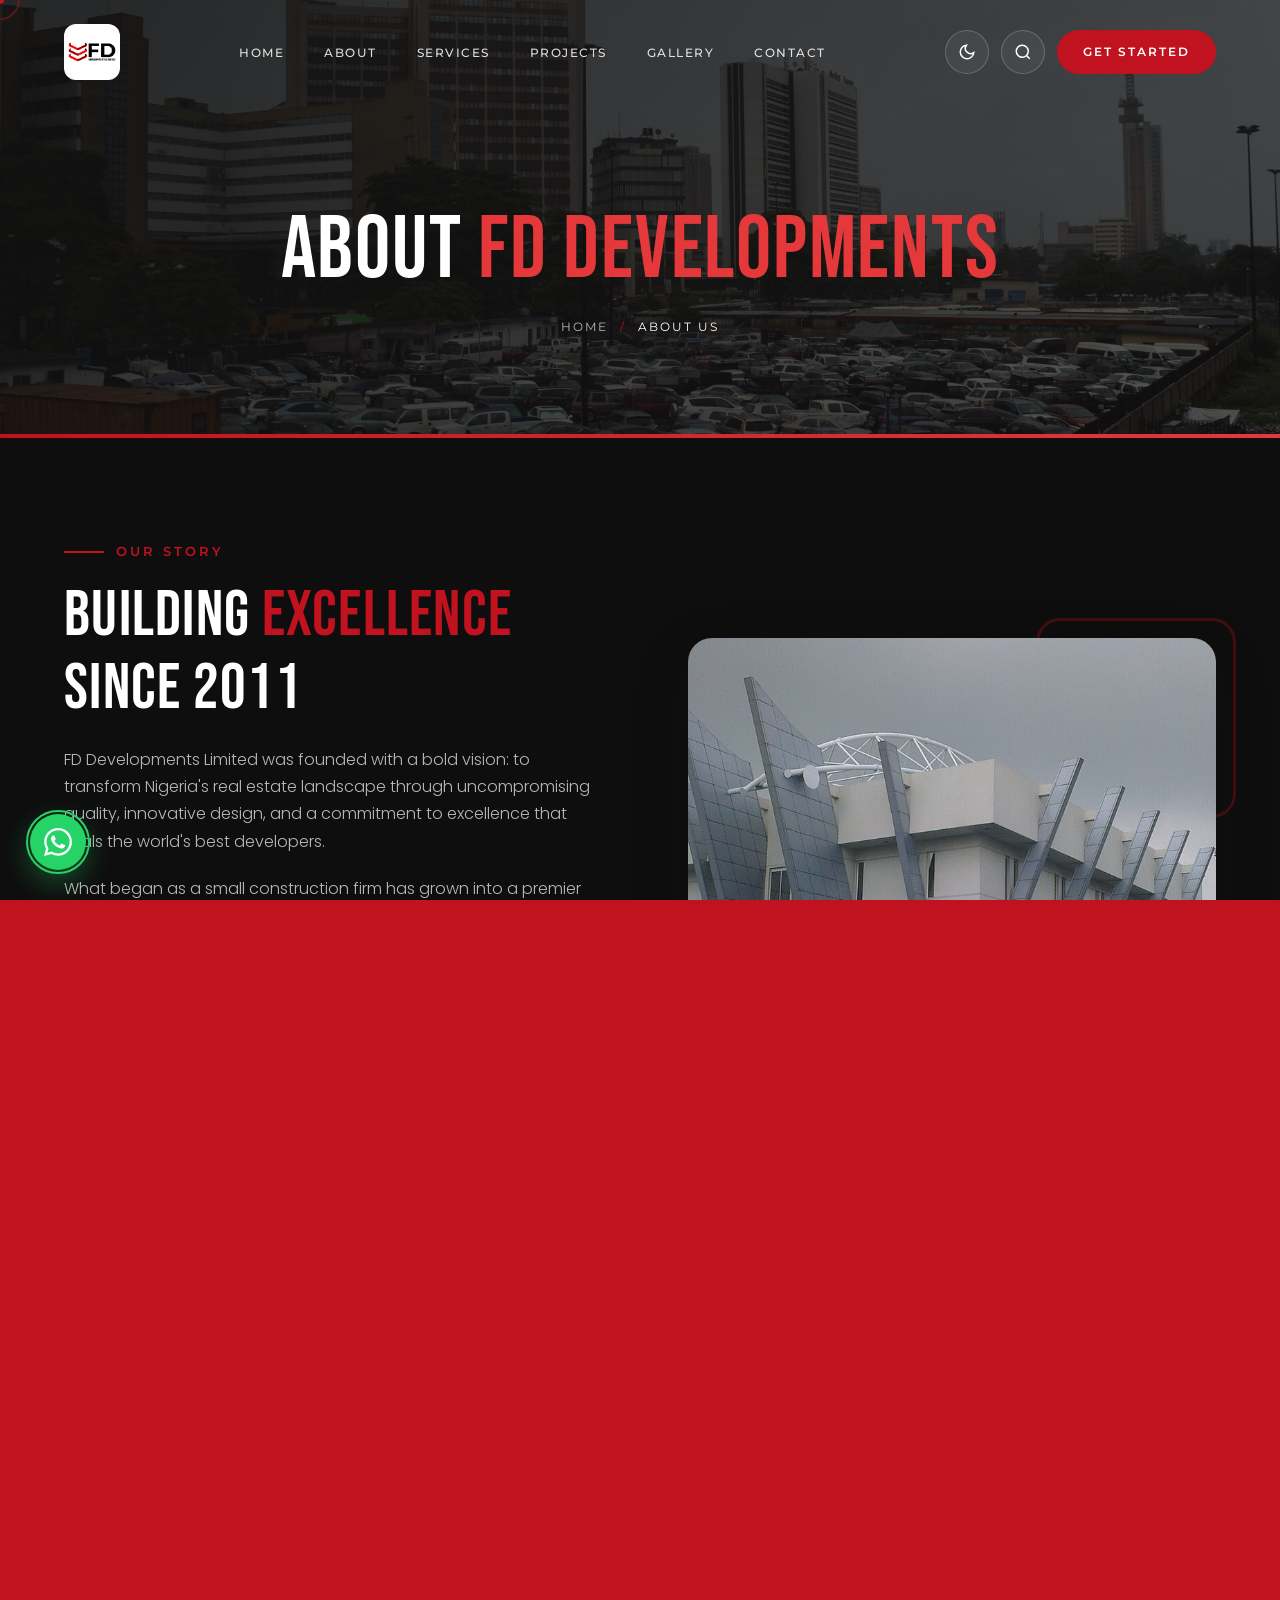
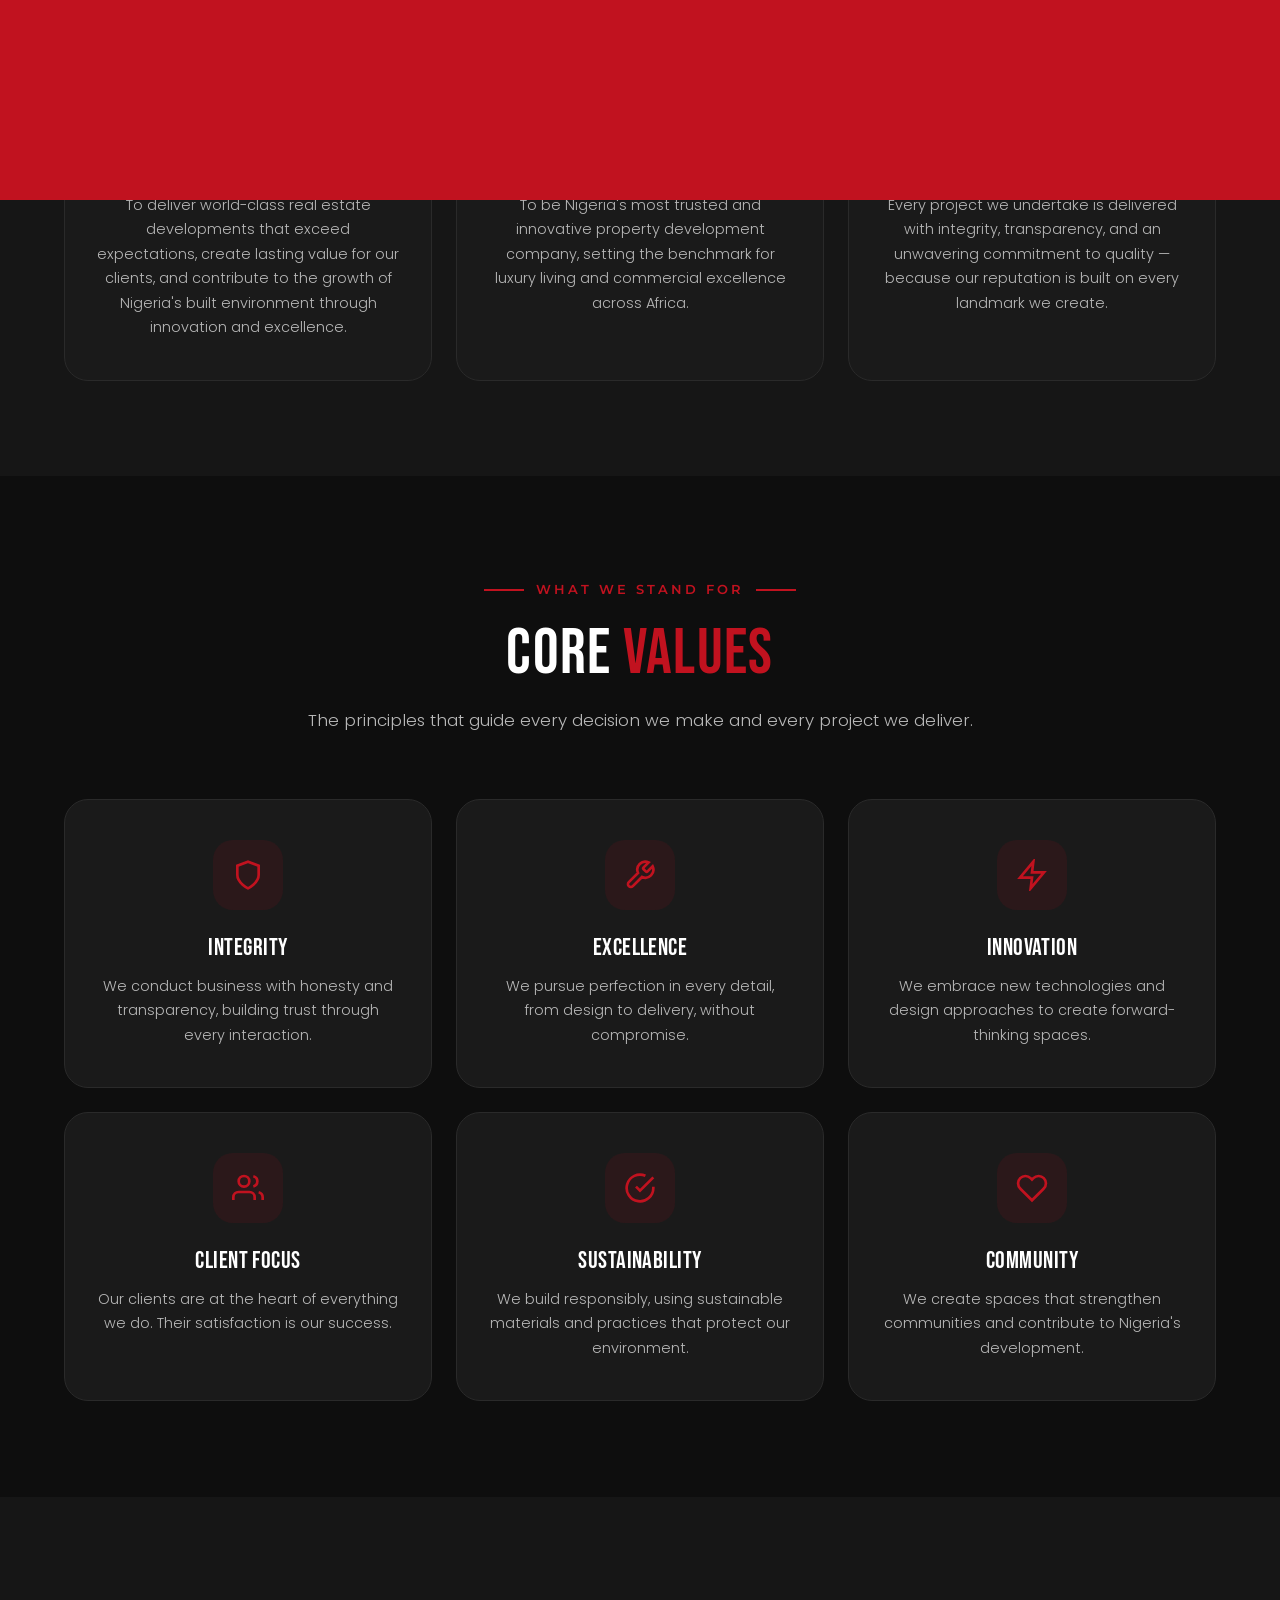
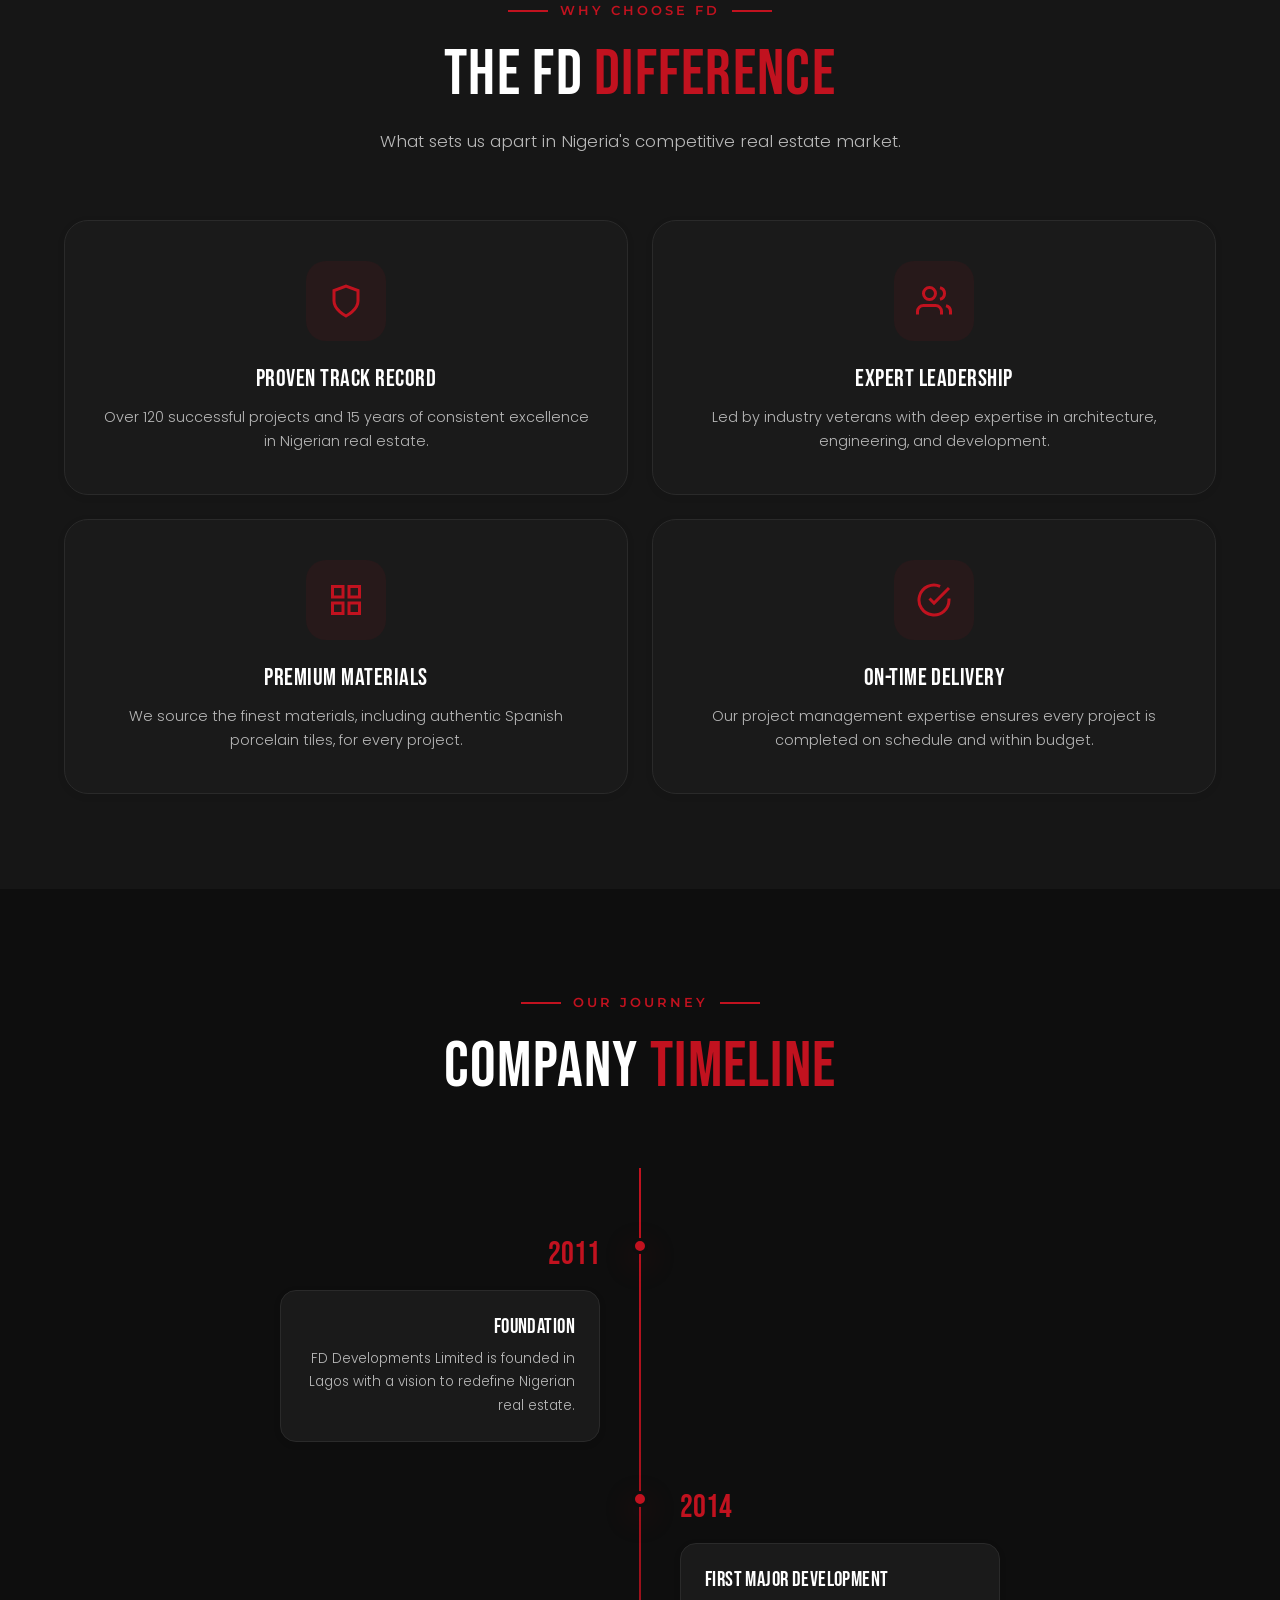
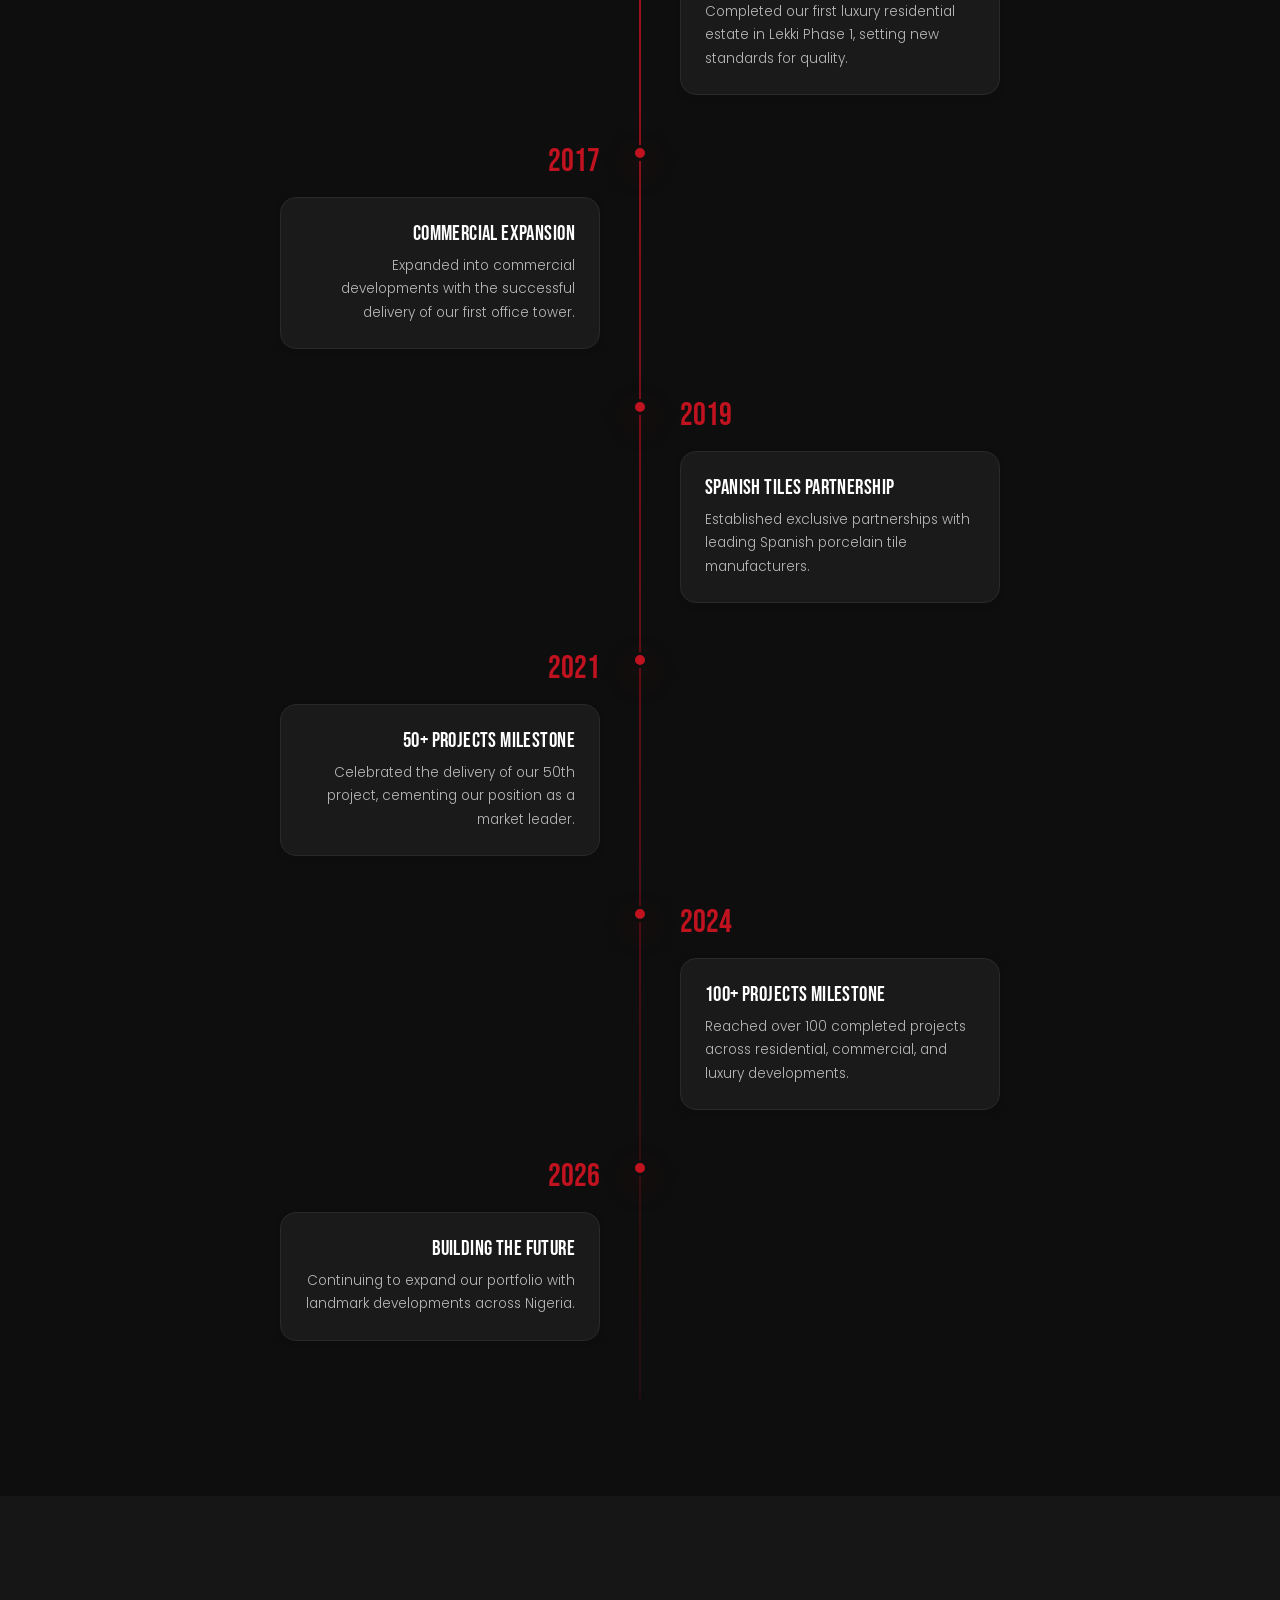
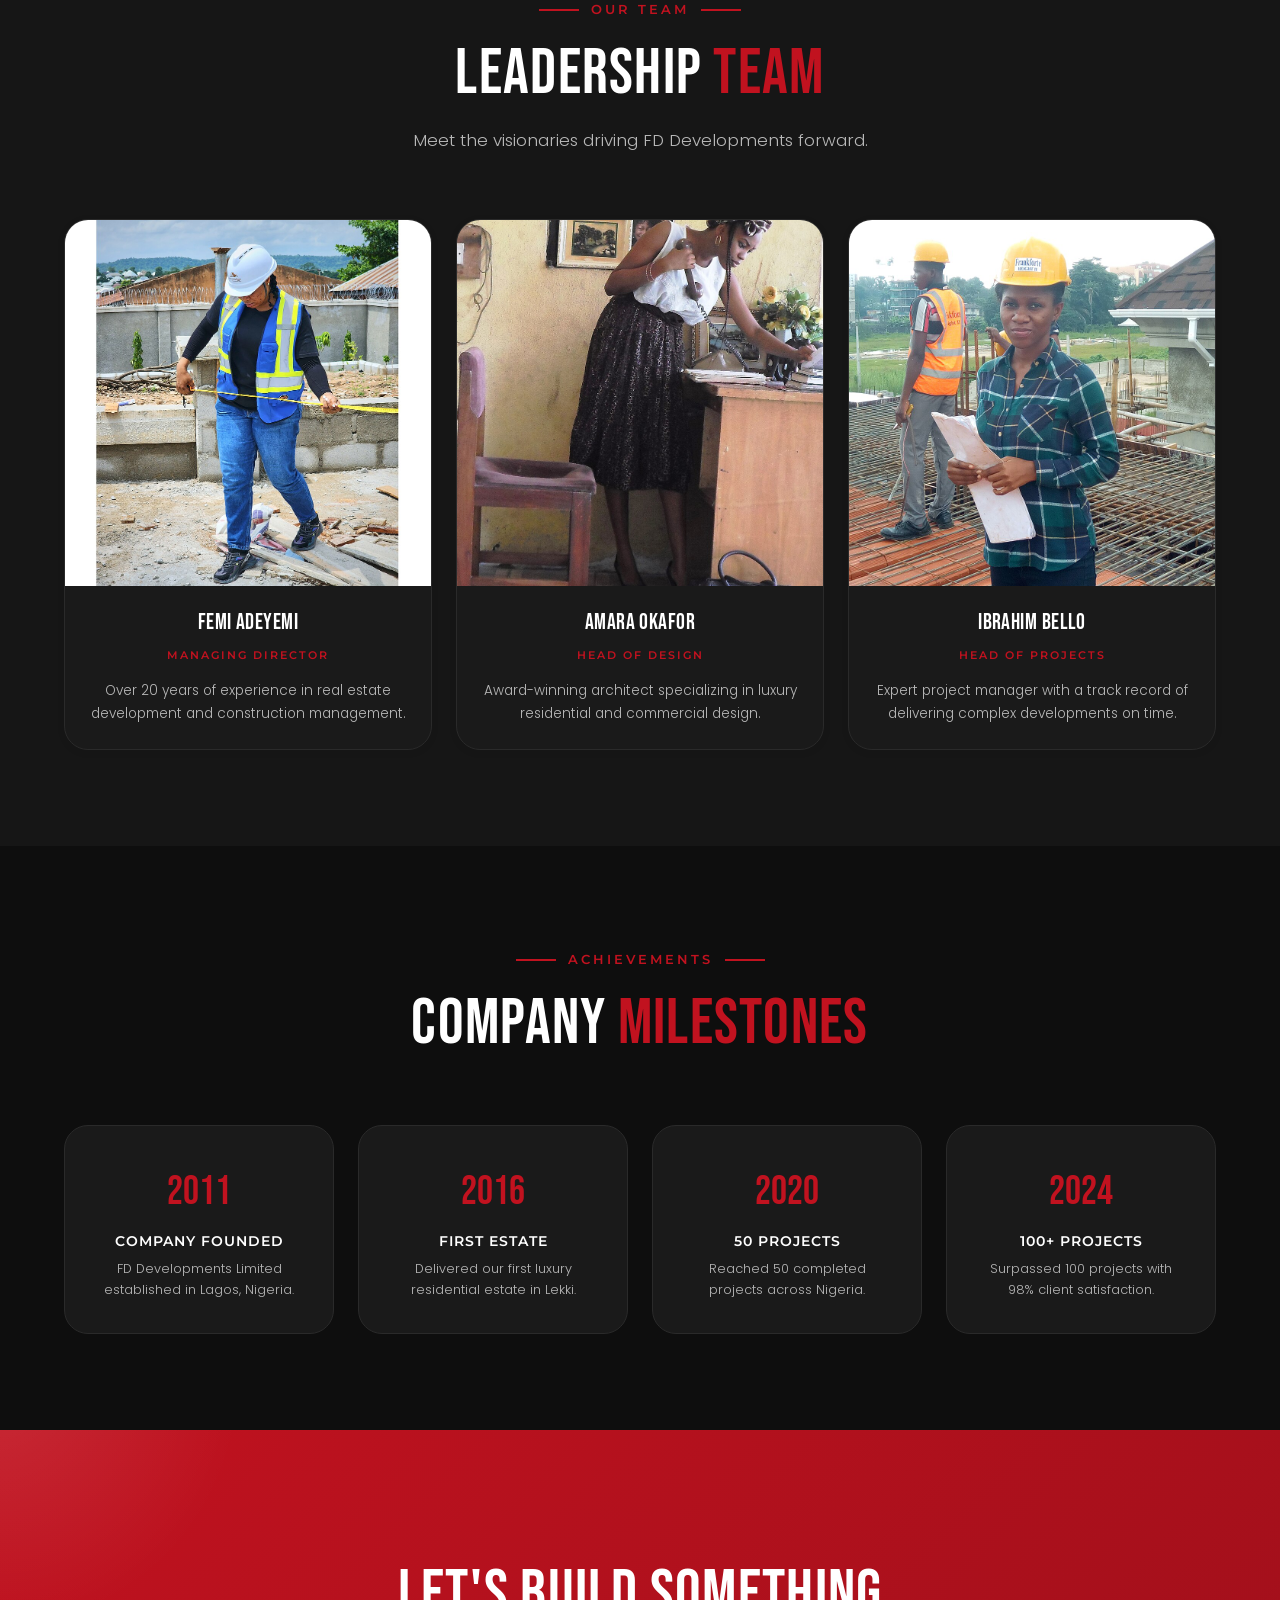
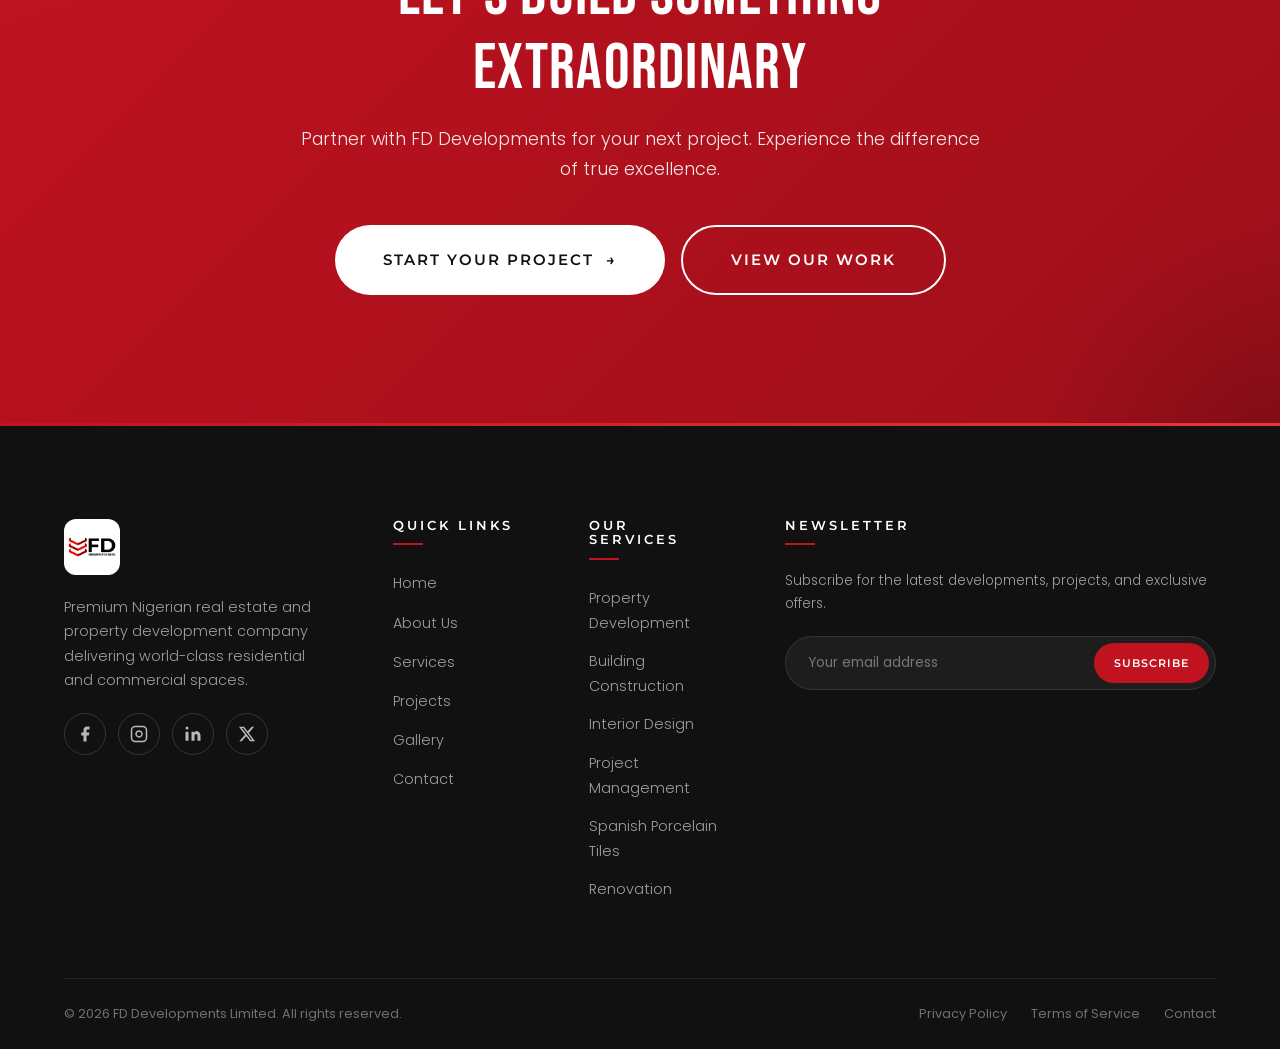
==== commit 2496a581: "Add files via upload" ====
--- a/about.html
+++ b/about.html
@@ -25,7 +25,7 @@
   <a href="#main-content" class="skip-link">Skip to main content</a>
 
   <div class="loader" id="loader" aria-hidden="true">
-    <div class="loader-logo">FD<span>.</span></div>
+    <img src="img/LOGO.png" class="loader-logo" alt="FD Developments Limited" width="150" height="150">
     <div class="loader-bar"></div>
     <div class="loader-text">Building Tomorrow's Landmarks</div>
   </div>
@@ -35,18 +35,14 @@
   <div class="scroll-progress" id="scrollProgress"></div>
 
   <div class="page-transition" id="pageTransition">
-    <div class="page-transition-logo">FD<span style="color:#fff">.</span></div>
+    <img src="img/LOGO.png" class="page-transition-logo" alt="" aria-hidden="true" width="140" height="140">
   </div>
 
   <!-- Navigation -->
   <nav class="navbar" id="navbar" aria-label="Main navigation">
     <div class="container navbar-inner">
       <a href="index.html" class="logo" aria-label="FD Developments Home">
-        <div class="logo-mark">FD</div>
-        <div class="logo-text">
-          <strong>FD <span>DEVELOPMENTS</span></strong>
-          <small>Building Tomorrow's Landmarks</small>
-        </div>
+        <img src="img/LOGO.png" class="logo-img" alt="FD Developments Limited" width="56" height="56">
       </a>
       <ul class="nav-menu" id="navMenu">
         <li><a href="index.html" class="nav-link">Home</a></li>
@@ -153,7 +149,7 @@
 
   <main id="main-content">
     <!-- Page Header -->
-    <header class="page-header" style="background-image: url('https://images.unsplash.com/photo-1600596542815-ffad4c1539a9?w=1920&q=80');">
+    <header class="page-header" style="background-image: url('img/lagos-cms-aerial.jpg');">
       <div class="container">
         <div class="page-header-content" data-animate="fade-up">
           <h1>About <span>FD Developments</span></h1>
@@ -200,7 +196,7 @@
           <div class="about-image-wrap" data-animate="fade-left">
             <div class="about-image-accent"></div>
             <div class="about-image-main">
-              <img src="https://images.unsplash.com/photo-1600607687939-ce8a6c25118c?w=800&q=80" alt="FD Developments office building" loading="lazy">
+              <img src="img/victoria-island-civic-center.jpg" alt="FD Developments project in Victoria Island, Lagos" loading="lazy">
             </div>
             <div class="about-image-badge">
               <strong>120+</strong>
@@ -419,7 +415,7 @@
         <div class="leadership-grid">
           <div class="leader-card" data-animate="fade-up" data-delay="1">
             <div class="leader-image">
-              <img src="https://images.unsplash.com/photo-1560250097-0b93528c311a?w=600&q=80" alt="Managing Director" loading="lazy">
+              <img src="img/nigeria-civil-engineer.jpg" alt="Managing Director" loading="lazy">
               <div class="leader-social">
                 <a href="#" aria-label="LinkedIn"><svg viewBox="0 0 24 24" fill="currentColor"><path d="M16 8a6 6 0 0 1 6 6v7h-4v-7a2 2 0 0 0-2-2 2 2 0 0 0-2 2v7h-4V9h4v1.5A6 6 0 0 1 16 8z"/><rect x="2" y="9" width="4" height="12"/><circle cx="4" cy="4" r="2"/></svg></a>
                 <a href="#" aria-label="Email"><svg viewBox="0 0 24 24" fill="none" stroke="currentColor" stroke-width="2"><path d="M4 4h16c1.1 0 2 .9 2 2v12c0 1.1-.9 2-2 2H4c-1.1 0-2-.9-2-2V6c0-1.1.9-2 2-2z"/><polyline points="22,6 12,13 2,6"/></svg></a>
@@ -433,7 +429,7 @@
           </div>
           <div class="leader-card" data-animate="fade-up" data-delay="2">
             <div class="leader-image">
-              <img src="https://images.unsplash.com/photo-1573496359142-b8d87734a5a2?w=600&q=80" alt="Head of Design" loading="lazy">
+              <img src="img/team-office-lady.jpg" alt="Head of Design" loading="lazy">
               <div class="leader-social">
                 <a href="#" aria-label="LinkedIn"><svg viewBox="0 0 24 24" fill="currentColor"><path d="M16 8a6 6 0 0 1 6 6v7h-4v-7a2 2 0 0 0-2-2 2 2 0 0 0-2 2v7h-4V9h4v1.5A6 6 0 0 1 16 8z"/><rect x="2" y="9" width="4" height="12"/><circle cx="4" cy="4" r="2"/></svg></a>
                 <a href="#" aria-label="Email"><svg viewBox="0 0 24 24" fill="none" stroke="currentColor" stroke-width="2"><path d="M4 4h16c1.1 0 2 .9 2 2v12c0 1.1-.9 2-2 2H4c-1.1 0-2-.9-2-2V6c0-1.1.9-2 2-2z"/><polyline points="22,6 12,13 2,6"/></svg></a>
@@ -447,7 +443,7 @@
           </div>
           <div class="leader-card" data-animate="fade-up" data-delay="3">
             <div class="leader-image">
-              <img src="https://images.unsplash.com/photo-1472099645785-5658abf4ff4e?w=600&q=80" alt="Head of Projects" loading="lazy">
+              <img src="img/nigeria-female-engineer.jpg" alt="Head of Projects" loading="lazy">
               <div class="leader-social">
                 <a href="#" aria-label="LinkedIn"><svg viewBox="0 0 24 24" fill="currentColor"><path d="M16 8a6 6 0 0 1 6 6v7h-4v-7a2 2 0 0 0-2-2 2 2 0 0 0-2 2v7h-4V9h4v1.5A6 6 0 0 1 16 8z"/><rect x="2" y="9" width="4" height="12"/><circle cx="4" cy="4" r="2"/></svg></a>
                 <a href="#" aria-label="Email"><svg viewBox="0 0 24 24" fill="none" stroke="currentColor" stroke-width="2"><path d="M4 4h16c1.1 0 2 .9 2 2v12c0 1.1-.9 2-2 2H4c-1.1 0-2-.9-2-2V6c0-1.1.9-2 2-2z"/><polyline points="22,6 12,13 2,6"/></svg></a>
@@ -516,11 +512,7 @@
       <div class="footer-top">
         <div class="footer-brand">
           <a href="index.html" class="logo">
-            <div class="logo-mark">FD</div>
-            <div class="logo-text">
-              <strong>FD <span>DEVELOPMENTS</span></strong>
-              <small>Building Tomorrow's Landmarks</small>
-            </div>
+            <img src="img/LOGO.png" class="logo-img" alt="FD Developments Limited" width="56" height="56">
           </a>
           <p>Premium Nigerian real estate and property development company delivering world-class residential and commercial spaces.</p>
           <div class="footer-social">
--- a/css/style.css
+++ b/css/style.css
@@ -430,16 +430,11 @@
 }
 
 .loader-logo {
-  font-family: var(--font-heading);
-  font-size: 3.5rem;
-  color: var(--white);
-  letter-spacing: 4px;
+  width: 150px;
+  height: auto;
+  border-radius: 18px;
   margin-bottom: 24px;
   animation: pulse-logo 2s ease-in-out infinite;
-}
-
-.loader-logo span {
-  color: var(--primary-red);
 }
 
 .loader-bar {
@@ -578,51 +573,15 @@
   z-index: 1002;
 }
 
-.logo-mark {
-  width: 48px;
-  height: 48px;
-  background: var(--primary-red);
-  display: flex;
-  align-items: center;
-  justify-content: center;
+.logo-img {
+  height: 56px;
+  width: auto;
   border-radius: 12px;
-  font-family: var(--font-heading);
-  font-size: 1.6rem;
-  color: var(--white);
-  letter-spacing: 1px;
-  box-shadow: var(--shadow-red);
   transition: transform var(--transition-medium);
 }
 
-.logo:hover .logo-mark {
-  transform: rotate(-6deg) scale(1.05);
-}
-
-.logo-text {
-  display: flex;
-  flex-direction: column;
-  line-height: 1.1;
-}
-
-.logo-text strong {
-  font-family: var(--font-heading);
-  font-size: 1.5rem;
-  letter-spacing: 2px;
-  color: var(--white);
-  font-weight: 400;
-}
-
-.logo-text strong span {
-  color: var(--primary-red);
-}
-
-.logo-text small {
-  font-family: var(--font-button);
-  font-size: 0.55rem;
-  letter-spacing: 3px;
-  text-transform: uppercase;
-  color: rgba(255, 255, 255, 0.7);
-  font-weight: 500;
+.logo:hover .logo-img {
+  transform: scale(1.04);
 }
 
 .nav-menu {
@@ -3696,10 +3655,9 @@
 }
 
 .page-transition-logo {
-  font-family: var(--font-heading);
-  font-size: 3rem;
-  color: var(--white);
-  letter-spacing: 4px;
+  width: 140px;
+  height: auto;
+  border-radius: 18px;
   opacity: 0;
   transition: opacity 0.3s ease 0.3s;
 }
--- a/css/responsive.css
+++ b/css/responsive.css
@@ -248,18 +248,8 @@
     padding: 10px 0;
   }
 
-  .logo-mark {
-    width: 40px;
-    height: 40px;
-    font-size: 1.3rem;
-  }
-
-  .logo-text strong {
-    font-size: 1.2rem;
-  }
-
-  .logo-text small {
-    font-size: 0.5rem;
+  .logo-img {
+    height: 48px;
   }
 
   .nav-action-btn {
@@ -833,18 +823,8 @@
     font-size: 0.7rem;
   }
 
-  .logo-text strong {
-    font-size: 1rem;
-  }
-
-  .logo-text small {
-    font-size: 0.45rem;
-  }
-
-  .logo-mark {
-    width: 36px;
-    height: 36px;
-    font-size: 1.1rem;
+  .logo-img {
+    height: 42px;
   }
 }
 
